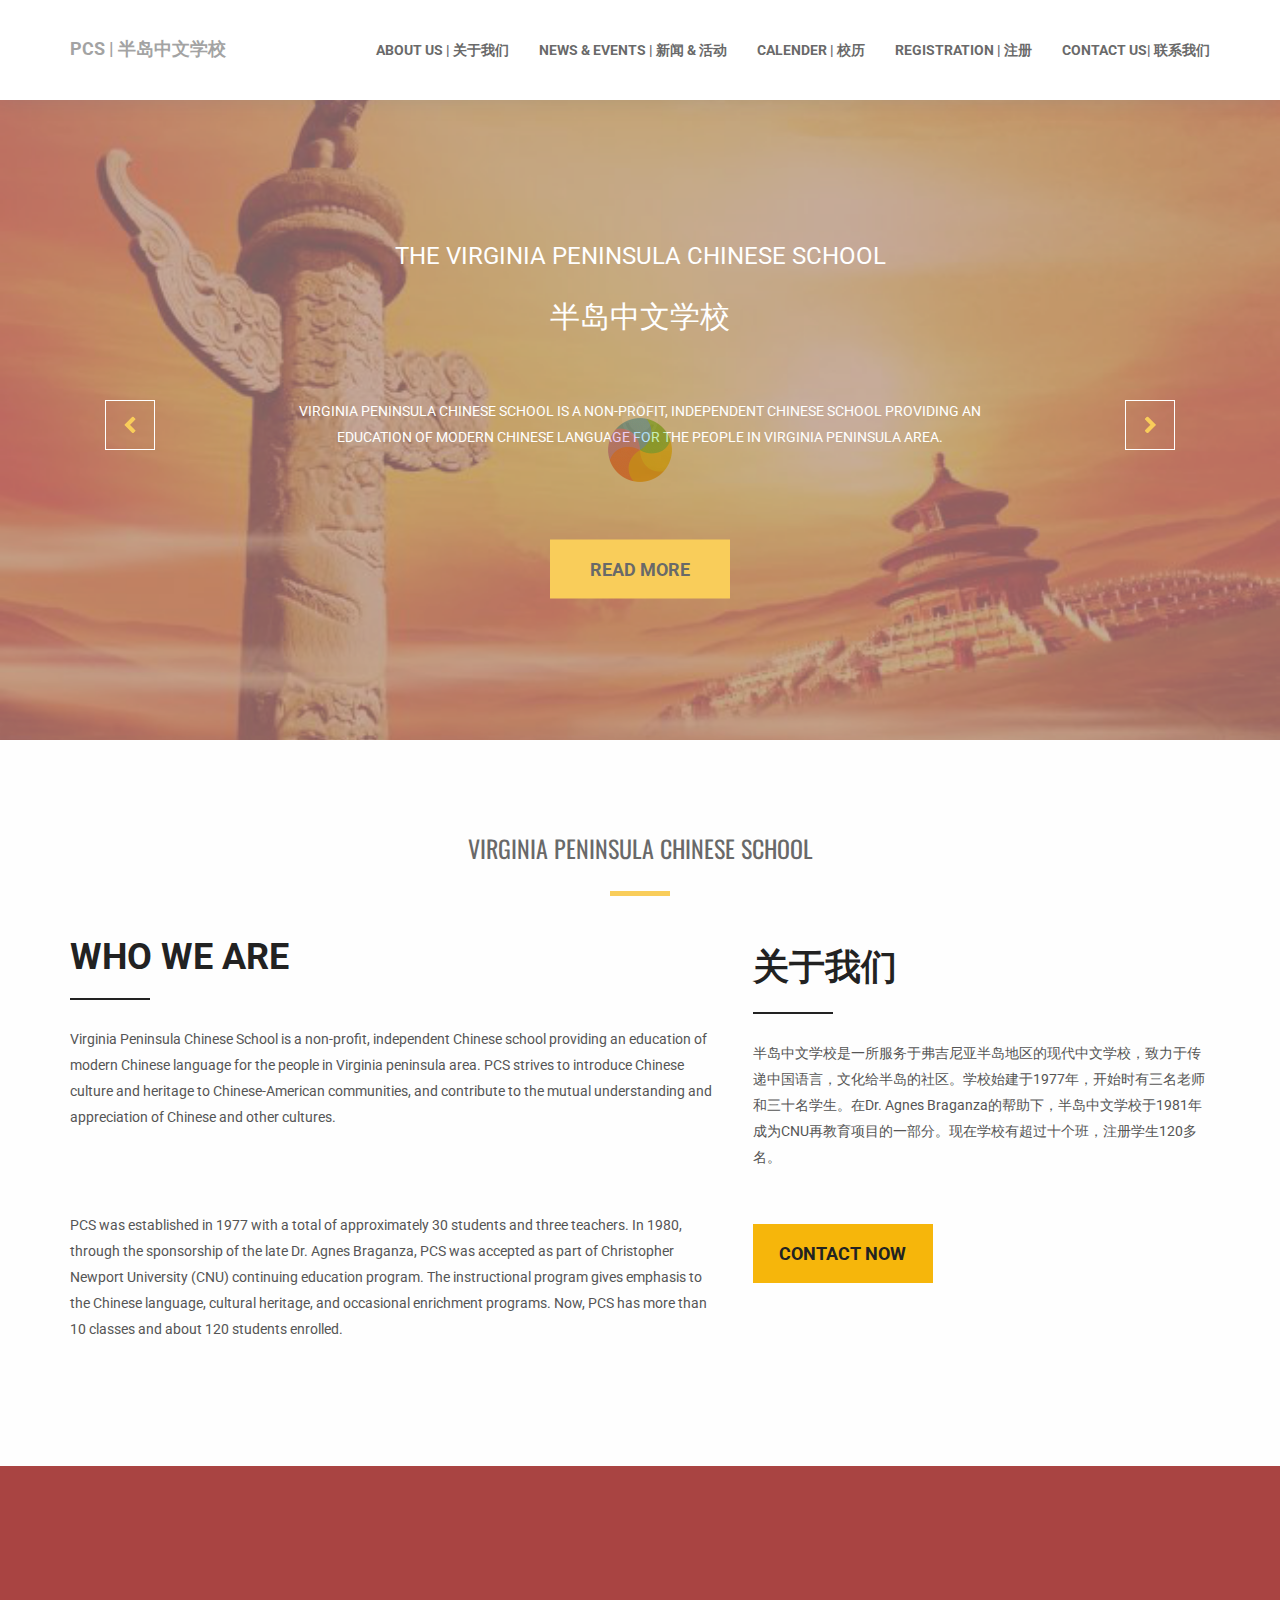
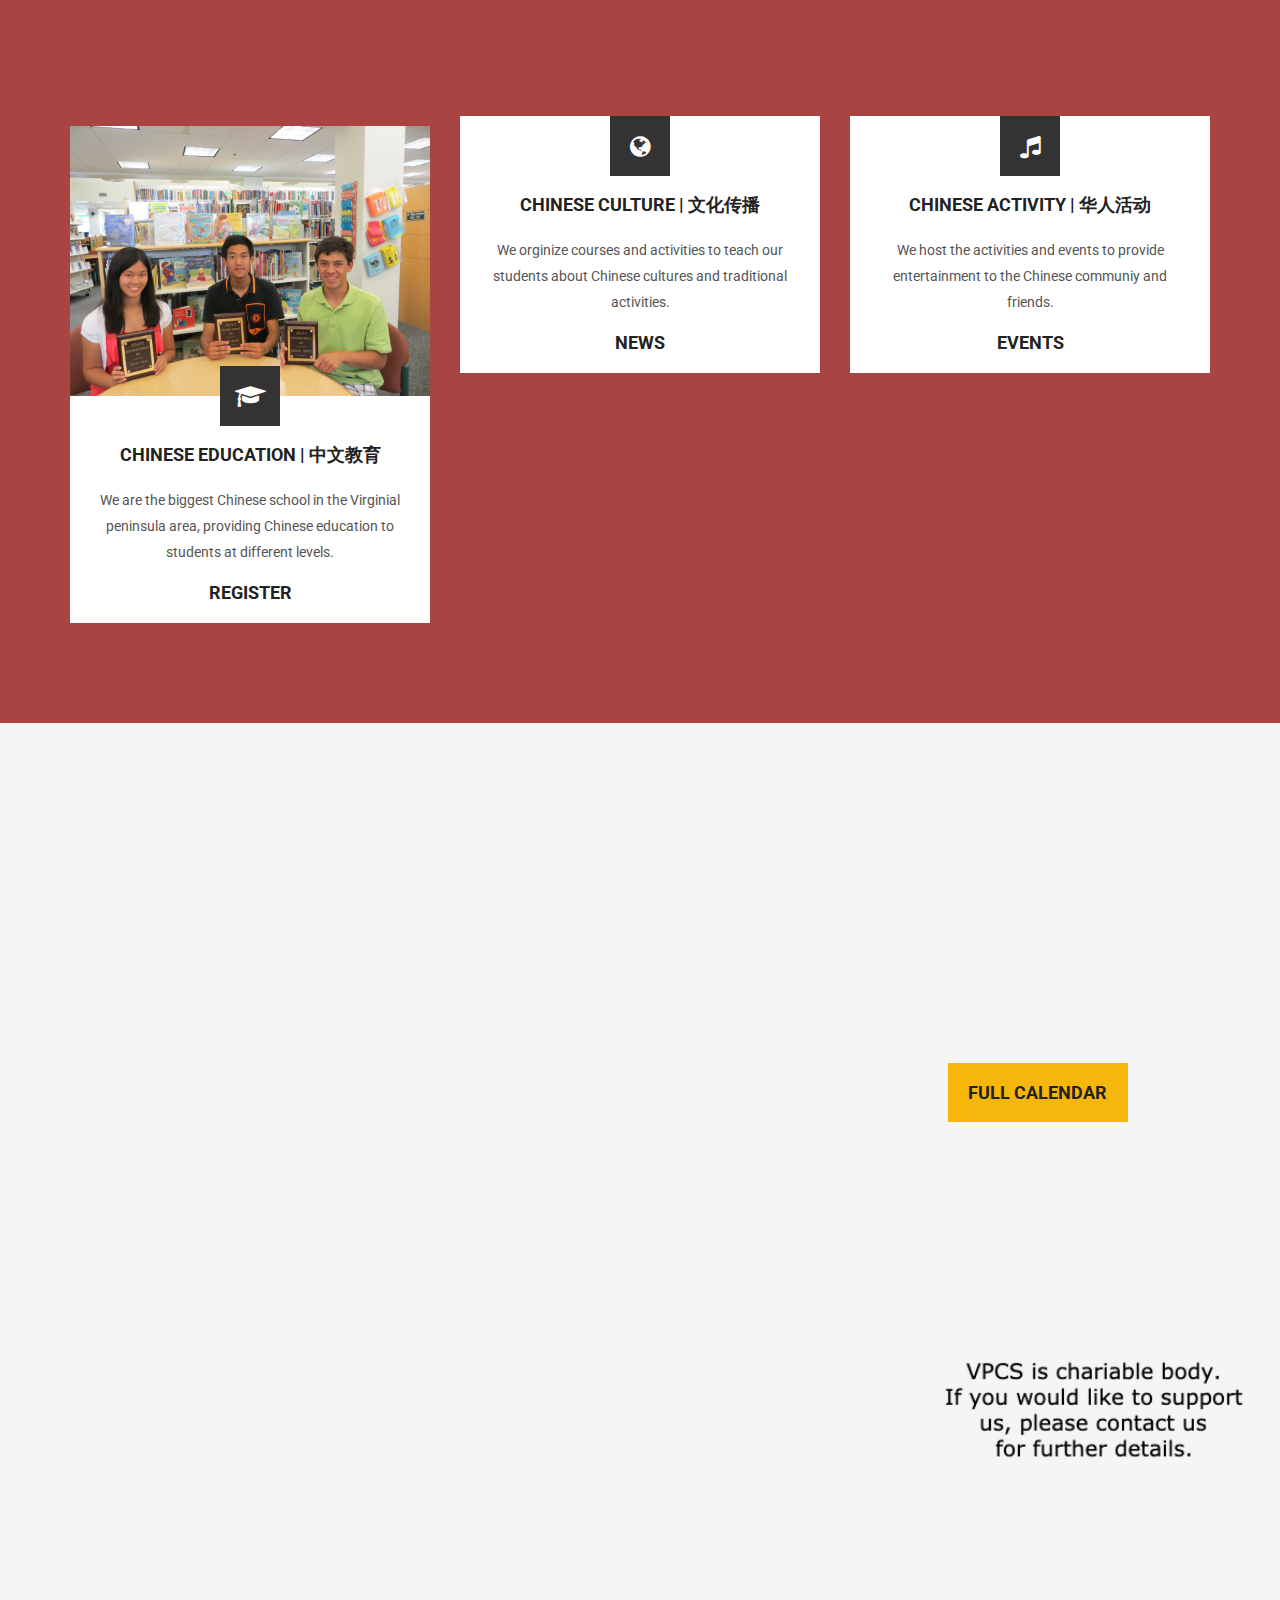
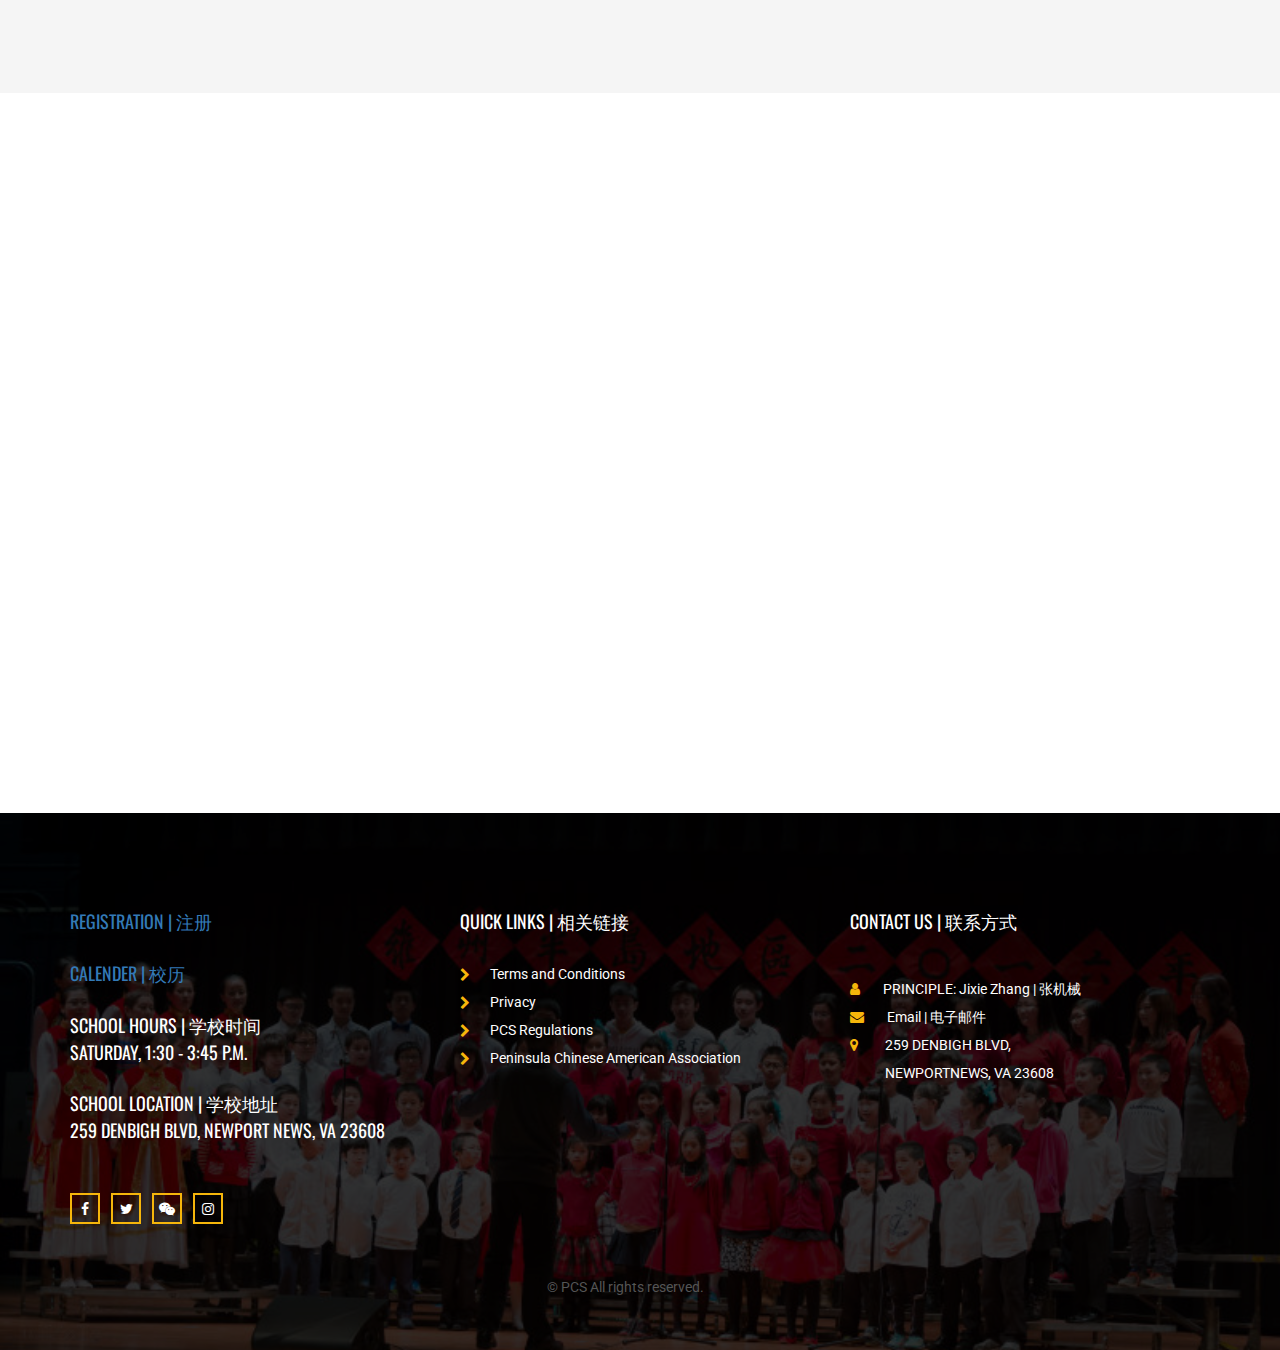
==== index.html @ 70173d82 "Merge pull request #15 from shihikoo/master" ====
<!DOCTYPE html>
<html lang="en">

<head>
        <!-- Global site tag (gtag.js) - Google Analytics -->
<script async src="https://www.googletagmanager.com/gtag/js?id=UA-146376452-1"></script>

    <meta charset="utf-8">
    <meta http-equiv="X-UA-Compatible" content="IE=edge">
    <meta name="viewport" content="width=device-width, initial-scale=1">

    <title>PCS | 半岛中文学校 </title>

    <!-- Favicon -->
    <link rel="icon" href="favicon.ico" type="image/x-icon" />
    <!-- Bootstrap CSS -->
    <link href="css/bootstrap.min.css" rel="stylesheet">
    <!-- Animate CSS -->
    <link href="vendors/animate/animate.css" rel="stylesheet">
    <!-- Icon CSS-->
    <link rel="stylesheet" href="vendors/font-awesome/css/font-awesome.min.css">
    <!-- Camera Slider -->
    <link rel="stylesheet" href="vendors/camera-slider/camera.css">
    <!-- Owlcarousel CSS-->
    <link rel="stylesheet" type="text/css" href="vendors/owl_carousel/owl.carousel.css" media="all">
    <!--Theme Styles CSS-->
    <link rel="stylesheet" type="text/css" href="css/style.css" media="all" />

    <!-- WARNING: Respond.js doesn't work if you view the page via file:// -->
    <!--[if lt IE 9]>
    <script src="js/html5shiv.min.js"></script>
    <script src="js/respond.min.js"></script>
    <![endif]-->
</head>

<body>
    <!-- Preloader -->
    <div class="preloader"></div>

    <!-- Slider area -->
    <section class="slider_area row m0">
        <nav class="navbar navbar-default header_aera " id="main_navbar">
            <div class="container">
                <!-- Brand and toggle get grouped for better mobile display -->
                <div class="col-md-2 p0">
                    <div class="navbar-header">
                        <button type="button" class="navbar-toggle collapsed" data-toggle="collapse"
                            data-target="#min_navbar">
                            <span class="sr-only">Toggle navigation</span>
                            <span class="icon-bar"></span>
                            <span class="icon-bar"></span>
                            <span class="icon-bar"></span>
                        </button>

                        <a class="navbar-brand" href="#" id="logo">
                            <h4><strong>PCS | 半岛中文学校 </strong></h3>
                        </a>
                    </div>
                </div>

                <!-- Collect the nav links, forms, and other content for toggling -->
                <div class="col-md-10 p0">
                    <div class="collapse navbar-collapse" id="min_navbar">
                        <ul class="nav navbar-nav navbar-right">
                            <li class=" submenu">
                                <a href="#aboutus">About Us | 关于我们</a>
                            </li>
                            <li class=" submenu">
                                <a href="#news">News & Events | 新闻 & 活动</a>
                            </li>
                            <li><a href="#news">Calender | 校历 </a></li>
                            <li><a href="http://www.pcaa-va.net/schools/index.php" target="_blank">Registration | 注册 </a></li>
                            <li><a href="#contactus">Contact Us| 联系我们</a></li>

                        </ul>
                    </div><!-- /.navbar-collapse -->
                </div>
            </div><!-- /.container -->
        </nav>
        <div class="slider_inner">
            <div data-thumb="images/header.png" data-src="images/header.png">
                <div class="camera_caption">
                    <div class="container">
                        <h5 class=" wow fadeInUp animated">The Virginia Peninsula Chinese School</h5>
                        <h3 class=" wow fadeInUp animated" data-wow-delay="0.5s">半岛中文学校
                        </h3>
                        <p class=" wow fadeInUp animated" data-wow-delay="0.8s">
                            Virginia Peninsula Chinese School is a non-profit, independent Chinese school providing an
                            education of modern Chinese language for the people in Virginia peninsula area.
                        </p>
                        <a class=" wow fadeInUp animated " data-wow-delay="1s" href="#news">Read More</a>
                    </div>
                </div>
            </div>
            <div data-thumb="images/header.png" data-src="images/WechatIMG256.png">
                <div class="camera_caption">
                    <div class="container">
                        <h5 class=" wow fadeInUp animated">Donations</h5>
                        <h3 class=" wow fadeInUp animated" data-wow-delay="0.5s">捐款助灾
                        </h3>
                        <p class=" wow fadeInUp animated" data-wow-delay="0.8s">
                        Chinese residences in paninsula showed tromendaouse compassion toward our community. 
                        By the end of May, over 120 Chinese residences in paninsula have answered the call of PCAA
                        , and donated over $16,000 to help relief the pandemic impact on the local community. 
                        $5,000 went to the Virginia Penisula Food Bank. 
                        Over $8,000 were used to purchase medical equipment, N95 masks, and PEE, etc. 
</p>
                        <a class=" wow fadeInUp animated " data-wow-delay="1s" href="#news">Read More</a>
                    </div>
                </div>
            </div>
            <div data-thumb="images/header.png" data-src="images/WechatIMG382.png">
                <div class="camera_caption">
                    <div class="container">
                        <h5 class=" wow fadeInUp animated">Volunteering</h5>
                        <h3 class=" wow fadeInUp animated" data-wow-delay="0.5s">义工活动
                        </h3>
                        <p class=" wow fadeInUp animated danger" data-wow-delay="0.8s" >
                            In January, Virginia Penisula Chinese School organized students to volunteer at Peninsula Virginia Food Bank
                            , devliverd food to the needed, and taught our students to contribute to the local community. 
                        </p>
                        <a class=" wow fadeInUp animated " data-wow-delay="1s" href="#news">Read More</a>
                    </div>
                </div>
            </div>
           
            
            <div data-thumb="images/image004_s.png" data-src="images/image004_s.png">
                <div class="camera_caption">
                    <div class="container">
                        <h5 class=" wow fadeInUp animated">Excllent Education Program and Culture Education</h5>
                        <h3 class=" wow fadeInUp animated" data-wow-delay="0.5s">致力于中文教学和文化传播</h3>
                        <p class=" wow fadeInUp animated" data-wow-delay="0.8s">
                            PCS provides Chinese class for students at different level and provide high school graduate
                            award for outstanding students.
                        </p>
                        <a class=" wow fadeInUp animated" data-wow-delay="1s" href="#aboutus">Read More</a>
                    </div>
                </div>
            </div>
            <div data-thumb="images/new_2016_01.png" data-src="images/new_2016_01.png">
                <div class="camera_caption">
                    <div class="container">
                        <h5 class=" wow fadeInUp animated">Chinese Community Engaement</h5>
                        <h3 class=" wow fadeInUp animated" data-wow-delay="0.5s">组织在美华人文化活动</h3>
                        <p class=" wow fadeInUp animated" data-wow-delay="0.8s">
                            PCS supports and orgnize various commnuties events to bring pencular Chinese closer. We
                            orgnized Chines New Year celebration each year.
                        </p>
                        <a class=" wow fadeInUp animated" data-wow-delay="1s" href="#aboutus">Read More</a>
                    </div>
                </div>
            </div>
        </div>
    </section>
    <!-- End Slider area -->

    <!-- About Us Area -->
    <section class="about_us_area row " id="aboutus">
        <div class="container ">
            <div class="tittle wow fadeInUp">
                <h2>VIRGINIA PENINSULA CHINESE SCHOOL</h2>
            </div>
            <div class="row about_row fadeInUp">
                <div class="who_we_area col-md-7 col-sm-6">
                    <div class="subtittle">
                        <h2>WHO WE ARE</h2>
                    </div>
                    <p>Virginia Peninsula Chinese School is a non-profit, independent Chinese school providing an
                        education of modern Chinese language for the people in Virginia peninsula area. PCS strives to
                        introduce Chinese culture and heritage to Chinese-American communities, and contribute to the
                        mutual understanding and appreciation of Chinese and other cultures.</p>
                    <p>PCS was established in 1977 with a total of approximately 30 students and three teachers. In
                        1980, through the sponsorship of the late Dr. Agnes Braganza, PCS was accepted as part of
                        Christopher Newport University (CNU) continuing education program. The instructional program
                        gives emphasis to the Chinese language, cultural heritage, and occasional enrichment programs.
                        Now, PCS has more than 10 classes and about 120 students enrolled.</p>
                </div>
                <div class="col-md-5 col-sm-6 about_client">
                    <div class="subtittle">
                        <h2>关于我们</h2>
                    </div>
                    <p>半岛中文学校是一所服务于弗吉尼亚半岛地区的现代中文学校，致力于传递中国语言，文化给半岛的社区。学校始建于1977年，开始时有三名老师和三十名学生。在Dr. Agnes
                        Braganza的帮助下，半岛中文学校于1981年成为CNU再教育项目的一部分。现在学校有超过十个班，注册学生120多名。</p>
                    <a href="#contactus" class="button_all">Contact Now</a>

                </div>
            </div>
        </div>
    </section>
    <!-- End About Us Area -->

 <!-- What ew offer Area -->
 <section class="what_we_area row">
        <div class="container">
            <div class="tittle wow fadeInUp">
                <h2>PCS Functions | 学校工作</h2>
                <h4>中文教育</h4>
            </div>
            <div class="row construction_iner">
                <div class="col-md-4 col-sm-6 construction">
                   <div class="cns-img">
                        <img src="images/image004_s.jpg" alt="">
                   </div>
                   <div class="cns-content">
                        <i class="fa fa-graduation-cap" aria-hidden="true"></i>
                        <a href="">Chinese Education | 中文教育</a>
<p>
    We are the biggest Chinese school in the Virginial peninsula area, providing Chinese education to students at different levels.
      <a href="http://www.pcaa-va.net/schools/index.php" target="_blank">register</a> </p>                 </div>
                </div>
                <div class="col-md-4 col-sm-6 construction">
                   <div class="cns-img">
                        <img src="images/newyear2017.jpg" alt="">
                   </div>
                   <div class="cns-content">
                        <i class="fa fa-globe" aria-hidden="true"></i>
                        <a href="#">Chinese Culture | 文化传播 </a>
                    <p> We orginize courses and activities to teach our students about Chinese cultures and traditional activities. 
                            <a href="#news" target="_blank">News</a> 
                    </p>
                    </div>
                </div>
                <div class="col-md-4 col-sm-6 construction">
                   <div class="cns-img">
                        <img src="images/meishijie.jpg" alt="">
                   </div>
                   <div class="cns-content">
                        <i class="fa fa-music" aria-hidden="true"></i>
                        <a href="#">Chinese Activity | 华人活动</a>
<p>
   We host the activities and events to provide entertainment to the Chinese communiy and friends.   
    <a href="#news" target="_blank">Events</a> 
</p></div>
                </div>
            </div>
        </div>
    </section>
    <!-- End What ew offer Area -->

    <!-- News and EventsArea -->
    <section class="professional_builder row" id="news">
        <div class="container">
            <div class="tittle wow fadeInUp">
                <h2>News and Events | 新闻活动</h2>
                <h4></h4>
            </div>

            <div class="container">
                <div class="row">
                    <div class="col-12 col-md-9 col-sm-6" id="newslist"></div>

                    <div class="col-12 col-md-3 col-sm-6">
                        <!-- side area -->
                        <div class="sidebar-widget-area row ">
                            <div class="title wow fadeInUp">
                                <h3> Calender | 学校日历
                                </h3>
                            </div>

                            <div class="widget-content">
                                <div class="d-flex align-items-center widget-post" id="calendarlist">

                                </div>
                                <div class="post-content">
                                    <p><a href="https://drive.google.com/open?id=0B30wfjnG6aEQUVRzMXA4RnIteEJCY2xNazF5Q1BIeGVtTnhJ" class=" button_all" target="_blank"> Full calendar</a></p>
                                </div>
                            </div>
                        </div>

                        <div class="sidebar-widget-area row">
                            <div class="title wow fadeInUp">
                                <h3> Sponsors | 赞助
                                </h3>
                            </div>
                            <div class="widget-content">

                                <div id="my-pics" class="carousel slide row" data-ride="carousel">
                                    <!-- Content -->
                                    <div class="carousel-inner" role="listbox" id="ads">
                                        <div id="id"></div>
                                        <!-- Slide 1 -->
                                        <div class="item active ">
                                            <img src="images/placeholder1.png" alt="Sunset over beach"
                                                style="width: 100%">
                                        </div>

                                        <!-- Slide 2 -->
                                        <div class="item">
                                            <img src="images/placeholder2.png" alt="Rob Roy Glacier"
                                                style="width: 100%">
                                        </div>
                                    </div>

                                </div>
                            </div>
                        </div>
                    </div>
    </section>
    <!-- End What ew offer Area -->

    <!--Section: map-->
    <section class="section row ">
        <!--Section heading-->
        <div class="card">
            <div class="card-body">
                <!--Google map-->
                <div id="map-container-google-12 contact_map" class="z-depth-1-half map-container-7"
                    style="height: 200px">
                    <iframe
                        src="https://www.google.com/maps/embed?pb=!1m18!1m12!1m3!1d3181.1178965398735!2d-76.55119248483348!3d37.12611005698574!2m3!1f0!2f0!3f0!3m2!1i1024!2i768!4f13.1!3m3!1m2!1s0x89b07eaa842e5ab5%3A0x7c678791d2ed6c2b!2s259+Denbigh+Blvd%2C+Newport+News%2C+VA+23608!5e0!3m2!1sen!2sus!4v1555201200235!5m2!1sen!2sus"
                        width="600" height="450" frameborder="0" style="border:0" allowfullscreen></iframe> </div>
            </div>
        </div>
    </section>
    <!-- src = "https://www.google.com/maps/embed/v1/MODE?key=AIzaSyARdpNE9Xj-5ZDG9pJ5bcPshZpbZOSAkxc&parameters"> -->
    <!--Section: map-->

    <!-- Footer Area -->
    <footer class="footer_area" id="contactus">
        <div class="container">
            <div class="footer_row row">
                <div class="col-md-4 col-sm-6 footer_about">
                        <h2><a href="http://www.pcaa-va.net/schools/index.php" class="text-yellow" target="_blank">Registration | 注册 </a></h2>
                        <h2><a href="#news" class="text-yellow">Calender | 校历 </a></h2>

                    <h2>School Hours | 学校时间 <br>
                        SATURDAY, 1:30 - 3:45 P.M.
                    </h2>
                    <h2>School Location | 学校地址 <br>
                        259 DENBIGH BLVD, NEWPORT NEWS, VA 23608 </h2>
                    <ul class="socail_icon">
                        <li><a href="#"><i class="fa fa-facebook" aria-hidden="true"></i></a></li>
                        <li><a href="#"><i class="fa fa-twitter" aria-hidden="true"></i></a></li>
                        <li><a href="#"><i class="fa fa-wechat" aria-hidden="true"></i></a></li>
                        <li><a href="#"><i class="fa fa-instagram" aria-hidden="true"></i></a></li>
                    </ul>
                </div>
                <div class="col-md-4 col-sm-6 footer_about">
                    <h2>Quick Links | 相关链接</h2>
                    <ul class="quick_link">
                        <li><a href="#"><i class="fa fa-chevron-right"></i>Terms and Conditions</a></li>
                        <li><a href="#"><i class="fa fa-chevron-right"></i>Privacy</a></li>
                        <li><a href="#"><i class="fa fa-chevron-right"></i>PCS Regulations</a></li>
                        <li><a href="#"><i class="fa fa-chevron-right"></i>Peninsula Chinese American Association</a>
                        </li>
                    </ul>
                </div>
                <div class="col-md-3 col-sm-6 footer_about">
                    <h2>Contact Us | 联系方式</h2>
                    <address>
                        <ul class="my_address">
                            <li>
                                <a href="mailto:VIRGINIAPENINSULACHINESESCHOOL@GMAIL.COM">
                                    <i class="fa fa-user" aria-hidden="true"></i>
                                    PRINCIPLE: Jixie Zhang | 张机械
                                </a></li>
                            <li><a href="mailto:VIRGINIAPENINSULACHINESESCHOOL@GMAIL.COM"><i class="fa fa-envelope"
                                        aria-hidden="true"></i>
                                    Email | 电子邮件</a></li>
                            <li><a
                                    href="https://www.google.com/maps?ll=37.126106,-76.549004&z=17&t=m&hl=en&gl=US&mapclient=embed&q=259+Denbigh+Blvd+Newport+News,+VA+23608">
                                    <i class="fa fa-map-marker" aria-hidden="true"></i><span>
                                        259 DENBIGH BLVD,
                                        NEWPORTNEWS,
                                        VA 23608</span>
                                </a></li>
                        </ul>
                    </address>
                </div>
                <div class="row col-md-12">
                    <p class="text-center">
                        &copy; PCS All rights reserved.
                    </p>
                </div>
            </div>
        </div>
    </footer>
    <!-- End Footer Area -->

    <!-- jQuery JS -->
    <script src="js/jquery-1.12.0.min.js"></script>
    <!-- Bootstrap JS -->
    <script src="js/bootstrap.min.js"></script>
    <!-- Animate JS -->
    <script src="vendors/animate/wow.min.js"></script>
    <!-- Camera Slider -->
    <script src="vendors/camera-slider/jquery.easing.1.3.js"></script>
    <script src="vendors/camera-slider/camera.min.js"></script>
    <!-- Isotope JS -->
    <script src="vendors/isotope/imagesloaded.pkgd.min.js"></script>
    <script src="vendors/isotope/isotope.pkgd.min.js"></script>
    <!-- Progress JS -->
    <script src="vendors/Counter-Up/jquery.counterup.min.js"></script>
    <script src="vendors/Counter-Up/waypoints.min.js"></script>
    <!-- Owlcarousel JS -->
    <script src="vendors/owl_carousel/owl.carousel.min.js"></script>
    <!-- Stellar JS -->
    <script src="vendors/stellar/jquery.stellar.js"></script>
    <!-- Theme JS -->
    <script src="js/theme.js"></script>
    <!-- Google Sheet data retrival JS -->
    <script src="js/newsRetrival.js"></script>


</body>
</html>
---- vendors/camera-slider/camera.css ----
/**************************
*
*	GENERAL
*
**************************/
.camera_wrap a, .camera_wrap img, 
.camera_wrap ol, .camera_wrap ul, .camera_wrap li,
.camera_wrap table, .camera_wrap tbody, .camera_wrap tfoot, .camera_wrap thead, .camera_wrap tr, .camera_wrap th, .camera_wrap td
.camera_thumbs_wrap a, .camera_thumbs_wrap img, 
.camera_thumbs_wrap ol, .camera_thumbs_wrap ul, .camera_thumbs_wrap li,
.camera_thumbs_wrap table, .camera_thumbs_wrap tbody, .camera_thumbs_wrap tfoot, .camera_thumbs_wrap thead, .camera_thumbs_wrap tr, .camera_thumbs_wrap th, .camera_thumbs_wrap td {
	background: none;
	border: 0;
	font: inherit;
	font-size: 100%;
	margin: 0;
	padding: 0;
	vertical-align: baseline;
	list-style: none
}
.camera_wrap {
	direction: ltr;
	display: none;
	float: left;
	position: relative;
	z-index: 0;
}
.camera_wrap img {
	max-width: none!important;
}
.camera_fakehover {
	height: 100%;
	min-height: 60px;
	position: relative;
	width: 100%;
	z-index: 1;
}
.camera_wrap {
	width: 100%;
}
.camera_src {
	display: none;
}
.cameraCont, .cameraContents {
	height: 100%;
	position: relative;
	width: 100%;
	z-index: 1;
}
.cameraSlide {
	bottom: 0;
	left: 0;
	position: absolute;
	right: 0;
	top: 0;
	width: 100%;
}
.cameraContent {
	bottom: 0;
	display: none;
	left: 0;
	position: absolute;
	right: 0;
	top: 0;
	width: 100%;
}
.camera_target {
	bottom: 0;
	height: 100%;
	left: 0;
	overflow: hidden;
	position: absolute;
	right: 0;
	text-align: left;
	top: 0;
	width: 100%;
	z-index: 0;
}
.camera_overlayer {
	bottom: 0;
	height: 100%;
	left: 0;
	overflow: hidden;
	position: absolute;
	right: 0;
	top: 0;
	width: 100%;
	z-index: 0;
}
.camera_target_content {
	bottom: 0;
	left: 0;
	overflow: hidden;
	position: absolute;
	right: 0;
	top: 0;
	z-index: 2;
}
.camera_target_content .camera_link {
    background: url(images/blank.gif);
	display: block;
	height: 100%;
	text-decoration: none;
}
.camera_loader {
    background: #fff url(images/camera-loader.gif) no-repeat center;
	background: rgba(255, 255, 255, 0.9) u/images/camera-loader.gif) no-repeat center;
	border: 1px solid #ffffff;
	-webkit-border-radius: 18px;
	-moz-border-radius: 18px;
	border-radius: 18px;
	height: 36px;
	left: 50%;
	overflow: hidden;
	position: absolute;
	margin: -18px 0 0 -18px;
	top: 50%;
	width: 36px;
	z-index: 3;
}
.camera_bar {
	bottom: 0;
	left: 0;
	overflow: hidden;
	position: absolute;
	right: 0;
	top: 0;
	z-index: 3;
}
.camera_thumbs_wrap.camera_left .camera_bar, .camera_thumbs_wrap.camera_right .camera_bar {
	height: 100%;
	position: absolute;
	width: auto;
}
.camera_thumbs_wrap.camera_bottom .camera_bar, .camera_thumbs_wrap.camera_top .camera_bar {
	height: auto;
	position: absolute;
	width: 100%;
}
.camera_nav_cont {
	height: 65px;
	overflow: hidden;
	position: absolute;
	right: 9px;
	top: 15px;
	width: 120px;
	z-index: 4;
}
.camera_caption {
	bottom: 0;
	display: block;
	position: absolute;
	width: 100%;
}
.camera_caption > div {
	padding: 10px 20px;
}
.camerarelative {
	overflow: hidden;
	position: relative;
}
.imgFake {
	cursor: pointer;
}
.camera_prevThumbs {
	bottom: 4px;
	cursor: pointer;
	left: 0;
	position: absolute;
	top: 4px;
	visibility: hidden;
	width: 30px;
	z-index: 10;
}
.camera_prevThumbs div {
	background: url(images/camera_skins.png) no-repeat -160px 0;
	display: block;
	height: 40px;
	margin-top: -20px;
	position: absolute;
	top: 50%;
	width: 30px;
}
.camera_nextThumbs {
	bottom: 4px;
	cursor: pointer;
	position: absolute;
	right: 0;
	top: 4px;
	visibility: hidden;
	width: 30px;
	z-index: 10;
}
.camera_nextThumbs div {
	background: url(images/camera_skins.png) no-repeat -190px 0;
	display: block;
	height: 40px;
	margin-top: -20px;
	position: absolute;
	top: 50%;
	width: 30px;
}
.camera_command_wrap .hideNav {
	display: none;
}
.camera_command_wrap {
	left: 0;
	position: relative;
	right:0;
	z-index: 4;
}
.camera_wrap .camera_pag .camera_pag_ul {
	list-style: none;
	margin: 0;
	padding: 0;
	text-align: right;
}
.camera_wrap .camera_pag .camera_pag_ul li {
	-webkit-border-radius: 8px;
	-moz-border-radius: 8px;
	border-radius: 8px;
	cursor: pointer;
	display: inline-block;
	height: 16px;
	margin: 20px 5px;
	position: relative;
	text-align: left;
	text-indent: 9999px;
	width: 16px;
}
.camera_commands_emboss .camera_pag .camera_pag_ul li {
	-moz-box-shadow:
		0px 1px 0px rgba(255,255,255,1),
		inset 0px 1px 1px rgba(0,0,0,0.2);
	-webkit-box-shadow:
		0px 1px 0px rgba(255,255,255,1),
		inset 0px 1px 1px rgba(0,0,0,0.2);
	box-shadow:
		0px 1px 0px rgba(255,255,255,1),
		inset 0px 1px 1px rgba(0,0,0,0.2);
}
.camera_wrap .camera_pag .camera_pag_ul li > span {
	-webkit-border-radius: 5px;
	-moz-border-radius: 5px;
	border-radius: 5px;
	height: 8px;
	left: 4px;
	overflow: hidden;
	position: absolute;
	top: 4px;
	width: 8px;
}
.camera_commands_emboss .camera_pag .camera_pag_ul li:hover > span {
	-moz-box-shadow:
		0px 1px 0px rgba(255,255,255,1),
		inset 0px 1px 1px rgba(0,0,0,0.2);
	-webkit-box-shadow:
		0px 1px 0px rgba(255,255,255,1),
		inset 0px 1px 1px rgba(0,0,0,0.2);
	box-shadow:
		0px 1px 0px rgba(255,255,255,1),
		inset 0px 1px 1px rgba(0,0,0,0.2);
}
.camera_wrap .camera_pag .camera_pag_ul li.cameracurrent > span {
	-moz-box-shadow: 0;
	-webkit-box-shadow: 0;
	box-shadow: 0;
}
.camera_pag_ul li img {
	display: none;
	position: absolute;
}
.camera_pag_ul .thumb_arrow {
    border-left: 4px solid transparent;
    border-right: 4px solid transparent;
    border-top: 4px solid;
	top: 0;
	left: 50%;
	margin-left: -4px;
	position: absolute;
}
.camera_prev, .camera_next, .camera_commands {
	cursor: pointer;
	height: 40px;
	margin-top: -20px;
	position: absolute;
	top: 50%;
	width: 40px;
	z-index: 2;
}
.camera_prev {
	left: 0;
}
.camera_prev > span {
	background: url(images/camera_skins.png) no-repeat 0 0;
	display: block;
	height: 40px;
	width: 40px;
}
.camera_next {
	right: 0;
}
.camera_next > span {
	background: url(images/camera_skins.png) no-repeat -40px 0;
	display: block;
	height: 40px;
	width: 40px;
}
.camera_commands {
	right: 41px;
}
.camera_commands > .camera_play {
	background: url(images/camera_skins.png) no-repeat -80px 0;
	height: 40px;
	width: 40px;
}
.camera_commands > .camera_stop {
	background: url(images/camera_skins.png) no-repeat -120px 0;
	display: block;
	height: 40px;
	width: 40px;
}
.camera_wrap .camera_pag .camera_pag_ul li {
	-webkit-border-radius: 8px;
	-moz-border-radius: 8px;
	border-radius: 8px;
	cursor: pointer;
	display: inline-block;
	height: 16px;
	margin: 20px 5px;
	position: relative;
	text-indent: 9999px;
	width: 16px;
}
.camera_thumbs_cont {
	-webkit-border-bottom-right-radius: 4px;
	-webkit-border-bottom-left-radius: 4px;
	-moz-border-radius-bottomright: 4px;
	-moz-border-radius-bottomleft: 4px;
	border-bottom-right-radius: 4px;
	border-bottom-left-radius: 4px;
	overflow: hidden;
	position: relative;
	width: 100%;
}
.camera_commands_emboss .camera_thumbs_cont {
	-moz-box-shadow:
		0px 1px 0px rgba(255,255,255,1),
		inset 0px 1px 1px rgba(0,0,0,0.2);
	-webkit-box-shadow:
		0px 1px 0px rgba(255,255,255,1),
		inset 0px 1px 1px rgba(0,0,0,0.2);
	box-shadow:
		0px 1px 0px rgba(255,255,255,1),
		inset 0px 1px 1px rgba(0,0,0,0.2);
}
.camera_thumbs_cont > div {
	float: left;
	width: 100%;
}
.camera_thumbs_cont ul {
	overflow: hidden;
	padding: 3px 4px 8px;
	position: relative;
	text-align: center;
}
.camera_thumbs_cont ul li {
	display: inline;
	padding: 0 4px;
}
.camera_thumbs_cont ul li > img {
	border: 1px solid;
	cursor: pointer;
	margin-top: 5px;
	vertical-align:bottom;
}
.camera_clear {
	display: block;
	clear: both;
}
.showIt {
	display: none;
}
.camera_clear {
	clear: both;
	display: block;
	height: 1px;
	margin: -1px 0 25px;
	position: relative;
}
/**************************
*
*	COLORS & SKINS
*
**************************/
.pattern_1 .camera_overlayer {
	background: url(images/patterns/overlay1.png) repeat;
}
.pattern_2 .camera_overlayer {
	background: url(images/patterns/overlay2.png) repeat;
}
.pattern_3 .camera_overlayer {
	background: url(images/patterns/overlay3.png) repeat;
}
.pattern_4 .camera_overlayer {
	background: url(images/patterns/overlay4.png) repeat;
}
.pattern_5 .camera_overlayer {
	background: url(images/patterns/overlay5.png) repeat;
}
.pattern_6 .camera_overlayer {
	background: url(images/patterns/overlay6.png) repeat;
}
.pattern_7 .camera_overlayer {
	background: url(images/patterns/overlay7.png) repeat;
}
.pattern_8 .camera_overlayer {
	background: url(images/patterns/overlay8.png) repeat;
}
.pattern_9 .camera_overlayer {
	background: url(images/patterns/overlay9.png) repeat;
}
.pattern_10 .camera_overlayer {
	background: url(images/patterns/overlay10.png) repeat;
}
.camera_caption {
	color: #fff;
}
.camera_caption > div {
	background: #000;
	background: rgba(0, 0, 0, 0.8);
}
.camera_wrap .camera_pag .camera_pag_ul li {
	background: #b7b7b7;
}
.camera_wrap .camera_pag .camera_pag_ul li:hover > span {
	background: #b7b7b7;
}
.camera_wrap .camera_pag .camera_pag_ul li.cameracurrent > span {
	background: #434648;
}
.camera_pag_ul li img {
	border: 4px solid #e6e6e6;
	-moz-box-shadow: 0px 3px 6px rgba(0,0,0,.5);
	-webkit-box-shadow: 0px 3px 6px rgba(0,0,0,.5);
	box-shadow: 0px 3px 6px rgba(0,0,0,.5);
}
.camera_pag_ul .thumb_arrow {
    border-top-color: #e6e6e6;
}
.camera_prevThumbs, .camera_nextThumbs, .camera_prev, .camera_next, .camera_commands, .camera_thumbs_cont {
	background: #d8d8d8;
	background: rgba(216, 216, 216, 0.85);
}
.camera_wrap .camera_pag .camera_pag_ul li {
	background: #b7b7b7;
}
.camera_thumbs_cont ul li > img {
	border-color: 1px solid #000;
}
/*AMBER SKIN*/
.camera_amber_skin .camera_prevThumbs div {
	background-position: -160px -160px;
}
.camera_amber_skin .camera_nextThumbs div {
	background-position: -190px -160px;
}
.camera_amber_skin .camera_prev > span {
	background-position: 0 -160px;
}
.camera_amber_skin .camera_next > span {
	background-position: -40px -160px;
}
.camera_amber_skin .camera_commands > .camera_play {
	background-position: -80px -160px;
}
.camera_amber_skin .camera_commands > .camera_stop {
	background-position: -120px -160px;
}
/*ASH SKIN*/
.camera_ash_skin .camera_prevThumbs div {
	background-position: -160px -200px;
}
.camera_ash_skin .camera_nextThumbs div {
	background-position: -190px -200px;
}
.camera_ash_skin .camera_prev > span {
	background-position: 0 -200px;
}
.camera_ash_skin .camera_next > span {
	background-position: -40px -200px;
}
.camera_ash_skin .camera_commands > .camera_play {
	background-position: -80px -200px;
}
.camera_ash_skin .camera_commands > .camera_stop {
	background-position: -120px -200px;
}
/*AZURE SKIN*/
.camera_azure_skin .camera_prevThumbs div {
	background-position: -160px -240px;
}
.camera_azure_skin .camera_nextThumbs div {
	background-position: -190px -240px;
}
.camera_azure_skin .camera_prev > span {
	background-position: 0 -240px;
}
.camera_azure_skin .camera_next > span {
	background-position: -40px -240px;
}
.camera_azure_skin .camera_commands > .camera_play {
	background-position: -80px -240px;
}
.camera_azure_skin .camera_commands > .camera_stop {
	background-position: -120px -240px;
}
/*BEIGE SKIN*/
.camera_beige_skin .camera_prevThumbs div {
	background-position: -160px -120px;
}
.camera_beige_skin .camera_nextThumbs div {
	background-position: -190px -120px;
}
.camera_beige_skin .camera_prev > span {
	background-position: 0 -120px;
}
.camera_beige_skin .camera_next > span {
	background-position: -40px -120px;
}
.camera_beige_skin .camera_commands > .camera_play {
	background-position: -80px -120px;
}
.camera_beige_skin .camera_commands > .camera_stop {
	background-position: -120px -120px;
}
/*BLACK SKIN*/
.camera_black_skin .camera_prevThumbs div {
	background-position: -160px -40px;
}
.camera_black_skin .camera_nextThumbs div {
	background-position: -190px -40px;
}
.camera_black_skin .camera_prev > span {
	background-position: 0 -40px;
}
.camera_black_skin .camera_next > span {
	background-position: -40px -40px;
}
.camera_black_skin .camera_commands > .camera_play {
	background-position: -80px -40px;
}
.camera_black_skin .camera_commands > .camera_stop {
	background-position: -120px -40px;
}
/*BLUE SKIN*/
.camera_blue_skin .camera_prevThumbs div {
	background-position: -160px -280px;
}
.camera_blue_skin .camera_nextThumbs div {
	background-position: -190px -280px;
}
.camera_blue_skin .camera_prev > span {
	background-position: 0 -280px;
}
.camera_blue_skin .camera_next > span {
	background-position: -40px -280px;
}
.camera_blue_skin .camera_commands > .camera_play {
	background-position: -80px -280px;
}
.camera_blue_skin .camera_commands > .camera_stop {
	background-position: -120px -280px;
}
/*BROWN SKIN*/
.camera_brown_skin .camera_prevThumbs div {
	background-position: -160px -320px;
}
.camera_brown_skin .camera_nextThumbs div {
	background-position: -190px -320px;
}
.camera_brown_skin .camera_prev > span {
	background-position: 0 -320px;
}
.camera_brown_skin .camera_next > span {
	background-position: -40px -320px;
}
.camera_brown_skin .camera_commands > .camera_play {
	background-position: -80px -320px;
}
.camera_brown_skin .camera_commands > .camera_stop {
	background-position: -120px -320px;
}
/*BURGUNDY SKIN*/
.camera_burgundy_skin .camera_prevThumbs div {
	background-position: -160px -360px;
}
.camera_burgundy_skin .camera_nextThumbs div {
	background-position: -190px -360px;
}
.camera_burgundy_skin .camera_prev > span {
	background-position: 0 -360px;
}
.camera_burgundy_skin .camera_next > span {
	background-position: -40px -360px;
}
.camera_burgundy_skin .camera_commands > .camera_play {
	background-position: -80px -360px;
}
.camera_burgundy_skin .camera_commands > .camera_stop {
	background-position: -120px -360px;
}
/*CHARCOAL SKIN*/
.camera_charcoal_skin .camera_prevThumbs div {
	background-position: -160px -400px;
}
.camera_charcoal_skin .camera_nextThumbs div {
	background-position: -190px -400px;
}
.camera_charcoal_skin .camera_prev > span {
	background-position: 0 -400px;
}
.camera_charcoal_skin .camera_next > span {
	background-position: -40px -400px;
}
.camera_charcoal_skin .camera_commands > .camera_play {
	background-position: -80px -400px;
}
.camera_charcoal_skin .camera_commands > .camera_stop {
	background-position: -120px -400px;
}
/*CHOCOLATE SKIN*/
.camera_chocolate_skin .camera_prevThumbs div {
	background-position: -160px -440px;
}
.camera_chocolate_skin .camera_nextThumbs div {
	background-position: -190px -440px;
}
.camera_chocolate_skin .camera_prev > span {
	background-position: 0 -440px;
}
.camera_chocolate_skin .camera_next > span {
	background-position: -40px -440px;
}
.camera_chocolate_skin .camera_commands > .camera_play {
	background-position: -80px -440px;
}
.camera_chocolate_skin .camera_commands > .camera_stop {
	background-position: -120px -440px	;
}
/*COFFEE SKIN*/
.camera_coffee_skin .camera_prevThumbs div {
	background-position: -160px -480px;
}
.camera_coffee_skin .camera_nextThumbs div {
	background-position: -190px -480px;
}
.camera_coffee_skin .camera_prev > span {
	background-position: 0 -480px;
}
.camera_coffee_skin .camera_next > span {
	background-position: -40px -480px;
}
.camera_coffee_skin .camera_commands > .camera_play {
	background-position: -80px -480px;
}
.camera_coffee_skin .camera_commands > .camera_stop {
	background-position: -120px -480px	;
}
/*CYAN SKIN*/
.camera_cyan_skin .camera_prevThumbs div {
	background-position: -160px -520px;
}
.camera_cyan_skin .camera_nextThumbs div {
	background-position: -190px -520px;
}
.camera_cyan_skin .camera_prev > span {
	background-position: 0 -520px;
}
.camera_cyan_skin .camera_next > span {
	background-position: -40px -520px;
}
.camera_cyan_skin .camera_commands > .camera_play {
	background-position: -80px -520px;
}
.camera_cyan_skin .camera_commands > .camera_stop {
	background-position: -120px -520px	;
}
/*FUCHSIA SKIN*/
.camera_fuchsia_skin .camera_prevThumbs div {
	background-position: -160px -560px;
}
.camera_fuchsia_skin .camera_nextThumbs div {
	background-position: -190px -560px;
}
.camera_fuchsia_skin .camera_prev > span {
	background-position: 0 -560px;
}
.camera_fuchsia_skin .camera_next > span {
	background-position: -40px -560px;
}
.camera_fuchsia_skin .camera_commands > .camera_play {
	background-position: -80px -560px;
}
.camera_fuchsia_skin .camera_commands > .camera_stop {
	background-position: -120px -560px	;
}
/*GOLD SKIN*/
.camera_gold_skin .camera_prevThumbs div {
	background-position: -160px -600px;
}
.camera_gold_skin .camera_nextThumbs div {
	background-position: -190px -600px;
}
.camera_gold_skin .camera_prev > span {
	background-position: 0 -600px;
}
.camera_gold_skin .camera_next > span {
	background-position: -40px -600px;
}
.camera_gold_skin .camera_commands > .camera_play {
	background-position: -80px -600px;
}
.camera_gold_skin .camera_commands > .camera_stop {
	background-position: -120px -600px	;
}
/*GREEN SKIN*/
.camera_green_skin .camera_prevThumbs div {
	background-position: -160px -640px;
}
.camera_green_skin .camera_nextThumbs div {
	background-position: -190px -640px;
}
.camera_green_skin .camera_prev > span {
	background-position: 0 -640px;
}
.camera_green_skin .camera_next > span {
	background-position: -40px -640px;
}
.camera_green_skin .camera_commands > .camera_play {
	background-position: -80px -640px;
}
.camera_green_skin .camera_commands > .camera_stop {
	background-position: -120px -640px	;
}
/*GREY SKIN*/
.camera_grey_skin .camera_prevThumbs div {
	background-position: -160px -680px;
}
.camera_grey_skin .camera_nextThumbs div {
	background-position: -190px -680px;
}
.camera_grey_skin .camera_prev > span {
	background-position: 0 -680px;
}
.camera_grey_skin .camera_next > span {
	background-position: -40px -680px;
}
.camera_grey_skin .camera_commands > .camera_play {
	background-position: -80px -680px;
}
.camera_grey_skin .camera_commands > .camera_stop {
	background-position: -120px -680px	;
}
/*INDIGO SKIN*/
.camera_indigo_skin .camera_prevThumbs div {
	background-position: -160px -720px;
}
.camera_indigo_skin .camera_nextThumbs div {
	background-position: -190px -720px;
}
.camera_indigo_skin .camera_prev > span {
	background-position: 0 -720px;
}
.camera_indigo_skin .camera_next > span {
	background-position: -40px -720px;
}
.camera_indigo_skin .camera_commands > .camera_play {
	background-position: -80px -720px;
}
.camera_indigo_skin .camera_commands > .camera_stop {
	background-position: -120px -720px	;
}
/*KHAKI SKIN*/
.camera_khaki_skin .camera_prevThumbs div {
	background-position: -160px -760px;
}
.camera_khaki_skin .camera_nextThumbs div {
	background-position: -190px -760px;
}
.camera_khaki_skin .camera_prev > span {
	background-position: 0 -760px;
}
.camera_khaki_skin .camera_next > span {
	background-position: -40px -760px;
}
.camera_khaki_skin .camera_commands > .camera_play {
	background-position: -80px -760px;
}
.camera_khaki_skin .camera_commands > .camera_stop {
	background-position: -120px -760px	;
}
/*LIME SKIN*/
.camera_lime_skin .camera_prevThumbs div {
	background-position: -160px -800px;
}
.camera_lime_skin .camera_nextThumbs div {
	background-position: -190px -800px;
}
.camera_lime_skin .camera_prev > span {
	background-position: 0 -800px;
}
.camera_lime_skin .camera_next > span {
	background-position: -40px -800px;
}
.camera_lime_skin .camera_commands > .camera_play {
	background-position: -80px -800px;
}
.camera_lime_skin .camera_commands > .camera_stop {
	background-position: -120px -800px	;
}
/*MAGENTA SKIN*/
.camera_magenta_skin .camera_prevThumbs div {
	background-position: -160px -840px;
}
.camera_magenta_skin .camera_nextThumbs div {
	background-position: -190px -840px;
}
.camera_magenta_skin .camera_prev > span {
	background-position: 0 -840px;
}
.camera_magenta_skin .camera_next > span {
	background-position: -40px -840px;
}
.camera_magenta_skin .camera_commands > .camera_play {
	background-position: -80px -840px;
}
.camera_magenta_skin .camera_commands > .camera_stop {
	background-position: -120px -840px	;
}
/*MAROON SKIN*/
.camera_maroon_skin .camera_prevThumbs div {
	background-position: -160px -880px;
}
.camera_maroon_skin .camera_nextThumbs div {
	background-position: -190px -880px;
}
.camera_maroon_skin .camera_prev > span {
	background-position: 0 -880px;
}
.camera_maroon_skin .camera_next > span {
	background-position: -40px -880px;
}
.camera_maroon_skin .camera_commands > .camera_play {
	background-position: -80px -880px;
}
.camera_maroon_skin .camera_commands > .camera_stop {
	background-position: -120px -880px	;
}
/*ORANGE SKIN*/
.camera_orange_skin .camera_prevThumbs div {
	background-position: -160px -920px;
}
.camera_orange_skin .camera_nextThumbs div {
	background-position: -190px -920px;
}
.camera_orange_skin .camera_prev > span {
	background-position: 0 -920px;
}
.camera_orange_skin .camera_next > span {
	background-position: -40px -920px;
}
.camera_orange_skin .camera_commands > .camera_play {
	background-position: -80px -920px;
}
.camera_orange_skin .camera_commands > .camera_stop {
	background-position: -120px -920px	;
}
/*OLIVE SKIN*/
.camera_olive_skin .camera_prevThumbs div {
	background-position: -160px -1080px;
}
.camera_olive_skin .camera_nextThumbs div {
	background-position: -190px -1080px;
}
.camera_olive_skin .camera_prev > span {
	background-position: 0 -1080px;
}
.camera_olive_skin .camera_next > span {
	background-position: -40px -1080px;
}
.camera_olive_skin .camera_commands > .camera_play {
	background-position: -80px -1080px;
}
.camera_olive_skin .camera_commands > .camera_stop {
	background-position: -120px -1080px	;
}
/*PINK SKIN*/
.camera_pink_skin .camera_prevThumbs div {
	background-position: -160px -960px;
}
.camera_pink_skin .camera_nextThumbs div {
	background-position: -190px -960px;
}
.camera_pink_skin .camera_prev > span {
	background-position: 0 -960px;
}
.camera_pink_skin .camera_next > span {
	background-position: -40px -960px;
}
.camera_pink_skin .camera_commands > .camera_play {
	background-position: -80px -960px;
}
.camera_pink_skin .camera_commands > .camera_stop {
	background-position: -120px -960px	;
}
/*PISTACHIO SKIN*/
.camera_pistachio_skin .camera_prevThumbs div {
	background-position: -160px -1040px;
}
.camera_pistachio_skin .camera_nextThumbs div {
	background-position: -190px -1040px;
}
.camera_pistachio_skin .camera_prev > span {
	background-position: 0 -1040px;
}
.camera_pistachio_skin .camera_next > span {
	background-position: -40px -1040px;
}
.camera_pistachio_skin .camera_commands > .camera_play {
	background-position: -80px -1040px;
}
.camera_pistachio_skin .camera_commands > .camera_stop {
	background-position: -120px -1040px	;
}
/*PINK SKIN*/
.camera_pink_skin .camera_prevThumbs div {
	background-position: -160px -80px;
}
.camera_pink_skin .camera_nextThumbs div {
	background-position: -190px -80px;
}
.camera_pink_skin .camera_prev > span {
	background-position: 0 -80px;
}
.camera_pink_skin .camera_next > span {
	background-position: -40px -80px;
}
.camera_pink_skin .camera_commands > .camera_play {
	background-position: -80px -80px;
}
.camera_pink_skin .camera_commands > .camera_stop {
	background-position: -120px -80px;
}
/*RED SKIN*/
.camera_red_skin .camera_prevThumbs div {
	background-position: -160px -1000px;
}
.camera_red_skin .camera_nextThumbs div {
	background-position: -190px -1000px;
}
.camera_red_skin .camera_prev > span {
	background-position: 0 -1000px;
}
.camera_red_skin .camera_next > span {
	background-position: -40px -1000px;
}
.camera_red_skin .camera_commands > .camera_play {
	background-position: -80px -1000px;
}
.camera_red_skin .camera_commands > .camera_stop {
	background-position: -120px -1000px	;
}
/*TANGERINE SKIN*/
.camera_tangerine_skin .camera_prevThumbs div {
	background-position: -160px -1120px;
}
.camera_tangerine_skin .camera_nextThumbs div {
	background-position: -190px -1120px;
}
.camera_tangerine_skin .camera_prev > span {
	background-position: 0 -1120px;
}
.camera_tangerine_skin .camera_next > span {
	background-position: -40px -1120px;
}
.camera_tangerine_skin .camera_commands > .camera_play {
	background-position: -80px -1120px;
}
.camera_tangerine_skin .camera_commands > .camera_stop {
	background-position: -120px -1120px	;
}
/*TURQUOISE SKIN*/
.camera_turquoise_skin .camera_prevThumbs div {
	background-position: -160px -1160px;
}
.camera_turquoise_skin .camera_nextThumbs div {
	background-position: -190px -1160px;
}
.camera_turquoise_skin .camera_prev > span {
	background-position: 0 -1160px;
}
.camera_turquoise_skin .camera_next > span {
	background-position: -40px -1160px;
}
.camera_turquoise_skin .camera_commands > .camera_play {
	background-position: -80px -1160px;
}
.camera_turquoise_skin .camera_commands > .camera_stop {
	background-position: -120px -1160px	;
}
/*VIOLET SKIN*/
.camera_violet_skin .camera_prevThumbs div {
	background-position: -160px -1200px;
}
.camera_violet_skin .camera_nextThumbs div {
	background-position: -190px -1200px;
}
.camera_violet_skin .camera_prev > span {
	background-position: 0 -1200px;
}
.camera_violet_skin .camera_next > span {
	background-position: -40px -1200px;
}
.camera_violet_skin .camera_commands > .camera_play {
	background-position: -80px -1200px;
}
.camera_violet_skin .camera_commands > .camera_stop {
	background-position: -120px -1200px	;
}
/*WHITE SKIN*/
.camera_white_skin .camera_prevThumbs div {
	background-position: -160px -80px;
}
.camera_white_skin .camera_nextThumbs div {
	background-position: -190px -80px;
}
.camera_white_skin .camera_prev > span {
	background-position: 0 -80px;
}
.camera_white_skin .camera_next > span {
	background-position: -40px -80px;
}
.camera_white_skin .camera_commands > .camera_play {
	background-position: -80px -80px;
}
.camera_white_skin .camera_commands > .camera_stop {
	background-position: -120px -80px;
}
/*YELLOW SKIN*/
.camera_yellow_skin .camera_prevThumbs div {
	background-position: -160px -1240px;
}
.camera_yellow_skin .camera_nextThumbs div {
	background-position: -190px -1240px;
}
.camera_yellow_skin .camera_prev > span {
	background-position: 0 -1240px;
}
.camera_yellow_skin .camera_next > span {
	background-position: -40px -1240px;
}
.camera_yellow_skin .camera_commands > .camera_play {
	background-position: -80px -1240px;
}
.camera_yellow_skin .camera_commands > .camera_stop {
	background-position: -120px -1240px	;
}
---- css/style.css ----
/*----------------------------------------------------
@File: Default Styles
@Author: Colorlib
@URL:https://colorlib.com

This file contains the styling for the actual theme, this
is the file you need to edit to change the look of the
theme.

This files contents are outlined below.

	1. Variables
	2. Prefix
	3. header
	4. Slider
    5. Builder
    6. About
    7. Offer
    8. Feature
    9. Services
    10. Team
    11. Achievments
    12. Testimonial
    13. Gallery
    14. Blog
    15. Call
    16. Construction
    17. Min-blog
    18. 404
    19. Contact
    20. Footer
    21. Responsive


----------------------------------------------------*/
/*--------------------------------------------------*/
@import url("https://fonts.googleapis.com/css?family=Oswald:300,400,700|Roboto:300,300i,400,400i,500,500i,700,700i");
/*Color Variables*/
::selection {
  background-color: #f8b81d;
  color: #FFFFFF;
}

/* Button */
.button_all {
  font: 700 18px/59px "Roboto", sans-serif;
  width: 180px;
  text-align: center;
  background: #f6b60b;
  display: block;
  border: 0;
  color: #222222;
  text-transform: uppercase;
  position: relative;
  z-index: 2;
  padding: 0;
}
.button_all:before {
  content: "";
  position: absolute;
  z-index: -1;
  background: #222222;
  top: 0;
  bottom: 0;
  left: 0;
  display: block;
  right: 0;
  transform: scaleY(0);
  transform-origin: 50%;
  transition-property: transform;
  transition-duration: 0.3s;
  transition-timing-function: ease-out;
}
.button_all:hover, .button_all:focus {
  color: #fff !important;
}
.button_all:hover:before, .button_all:focus:before {
  transform: scaleY(1);
}

/* Section Title*/
.tittle {
  text-align: center;
  text-transform: uppercase;
}
.tittle h2 {
  font: 400 24px "Oswald", sans-serif;
  color: #222222;
  padding-top: 90px;
  position: relative;
}
.tittle h2:after {
  content: "";
  position: absolute;
  background: #f6b60b;
  height: 5px;
  width: 60px;
  left: 50%;
  transform: translateX(-50%);
  bottom: -30px;
}
.tittle h4 {
  font: 400 14px "Roboto", sans-serif;
  color: #555555;
  padding-top: 55px;
}

/* Subtittle */
.subtittle h2 {
  font: 700 36px "Roboto", sans-serif;
  color: #222222;
  text-transform: uppercase;
  position: relative;
  margin-bottom: 20px;
}
.subtittle h2:after {
  content: "";
  position: absolute;
  height: 2px;
  width: 80px;
  background: #222222;
  left: 0;
  bottom: -22px;
}
.subtittle h5 {
  font: 400 14px "Roboto", sans-serif;
  color: #555555;
  padding-top: 22px;
}

/* Preloader */
.preloader {
  position: fixed;
  left: 0px;
  top: 0px;
  width: 100%;
  height: 100%;
  z-index: 999999;
  background-color: #ffffff;
  background-position: center center;
  background-repeat: no-repeat;
  background-image: url(../images/preloader.gif);
}

/*--------------------------------------------------*/
/*Prefix Styles*/
.m0 {
  margin: 0;
}

.p0 {
  padding: 0;
}

body {
  font-family: "Roboto", sans-serif;
  /*Section Fix*/
}
body h1, body h2, body h3, body h4, body h5, body h6 {
  margin: 0;
}
body p {
  font-family: "Roboto", sans-serif;
  line-height: 26px;
  color: #555555;
  margin: 0;
}
body section.row, body header.row, body footer.row {
  margin: 0;
}

/*Ancore*/
a, .btn, button {
  outline: none;
  transition: all 300ms linear 0s;
}
a:before, a:after, .btn:before, .btn:after, button:before, button:after {
  transition: all 300ms linear 0s;
}
a:focus, a:hover, .btn:focus, .btn:hover, button:focus, button:hover {
  outline: none;
  text-decoration: none;
  transition: all 300ms linear 0s;
}

/*--------------------------------------------------*/
/* Top header */
.top_header_area {
  background: #c34436;
}
.top_header_area .top_nav li a {
  font: 400 14px/50px "Roboto", sans-serif;
  color: #fff;
  padding: 0;
  padding-left: 30px;
}
.top_header_area .top_nav li a i {
  color: #f6b60b;
  font-size: 18px;
  padding-right: 10px;
}
.top_header_area .top_nav li a:hover, .top_header_area .top_nav li a:focus {
  background-color: transparent;
  color: #f6b60b;
}
.top_header_area .top_nav li:first-child a {
  padding: 0;
}
.top_header_area .social_nav {
  margin: 0;
  padding-top: 12px;
}
.top_header_area .social_nav li a {
  font-size: 14px;
  color: #fff;
  padding: 0;
  text-align: center;
  height: 24px;
  width: 24px;
  border-radius: 50%;
  margin-left: 10px;
}
.top_header_area .social_nav li a i {
  line-height: 24px;
}
.top_header_area .social_nav li a:hover, .top_header_area .social_nav li a:focus {
  background: #f6b60b;
  color: #c34436;
}

/* End Top header */
/* Top header 2 */
.top_header_area.top_header {
  background-color: transparent;
  position: relative;
  overflow: hidden;
}
.top_header_area.top_header .right_top_header {
  background: #c34436;
  display: block;
  overflow: hidden;
  padding-left: 20px;
}
.top_header_area.top_header .right_top_header:after {
  content: "";
  position: absolute;
  right: 0;
  width: 50%;
  background: #c34436;
  height: 50px;
  z-index: -1;
}

/* End Top header 2 */
/* Header Aera */
.header_aera {
  background: #fff;
  border-radius: 0;
  border: 0;
  margin: 0;
  width: 100%;
  z-index: 9999;
  top: 0;
  box-shadow: 0px 0px 20px 0px rgba(21, 47, 95, 0.2);
}
.header_aera .searchForm {
  height: 0;
  overflow: hidden;
  transition: all 300ms linear 0s;
}
.header_aera .searchForm .input-group-addon {
  border-radius: 0;
  border: none;
  font-size: 14px;
  padding: 0 45px;
  background: #f6b60b;
  color: #fff;
  cursor: pointer;
}
.header_aera .searchForm .form-control {
  height: 79px;
  padding: 0 15px;
  border-radius: 0;
  border: none;
  color: #fff;
  background: #f6b60b;
  text-align: center;
  font: 400 16px "Roboto", sans-serif;
  box-shadow: inset 0 1px 1px rgba(0, 0, 0, 0.075), 0 0 8px rgba(102, 175, 233, 0.6);
}
.header_aera .searchForm .form-control.placeholder {
  font: 400 16px "Roboto", sans-serif;
  color: #fff;
}
.header_aera .searchForm .form-control:-moz-placeholder {
  font: 400 16px "Roboto", sans-serif;
  color: #fff;
}
.header_aera .searchForm .form-control::-webkit-input-placeholder {
  font: 400 16px "Roboto", sans-serif;
  color: #fff;
}
.header_aera .show {
  height: 80px;
  border-bottom: 1px solid transparent;
}
.header_aera .navbar-header .navbar-brand {
  padding-top: 39px;
}
.header_aera .navbar-header .navbar-brand img {
  max-width: 100%;
}
.header_aera .navbar-collapse .navbar-nav.navbar-right li a {
  font: 700 14px/100px "Roboto", sans-serif;
  color: #222222;
  text-transform: uppercase;
  padding: 0;
  padding-left: 30px;
}
.header_aera .navbar-collapse .navbar-nav.navbar-right li a:hover, .header_aera .navbar-collapse .navbar-nav.navbar-right li a:focus {
  color: #f6b60b;
}
.header_aera .navbar-collapse .navbar-nav.navbar-right li .nav_searchFrom {
  width: 100px;
  background: #f6b60b;
  color: #fff;
  padding: 0;
  text-align: center;
  margin-left: 15px;
}
.header_aera .navbar-collapse .navbar-nav.navbar-right li .nav_searchFrom:hover, .header_aera .navbar-collapse .navbar-nav.navbar-right li .nav_searchFrom:focus {
  color: #222222;
}
@media (min-width: 768px) {
  .header_aera .navbar-collapse .navbar-nav.navbar-right li.submenu .other_dropdwn {
    margin-right: -122px;
  }
}
.header_aera .navbar-collapse .navbar-nav.navbar-right li.submenu ul {
  border: none;
  box-shadow: none;
  border-radius: 0px;
  min-width: 190px;
  transition: all 500ms ease-in-out;
  background: #f6b60b;
}
@media (min-width: 768px) {
  .header_aera .navbar-collapse .navbar-nav.navbar-right li.submenu ul {
    margin-right: -150px;
    display: block;
    transform: rotateX(-90deg);
    transform-origin: top;
  }
}
.header_aera .navbar-collapse .navbar-nav.navbar-right li.submenu ul li {
  display: block;
}
.header_aera .navbar-collapse .navbar-nav.navbar-right li.submenu ul li a {
  line-height: normal;
  font: 700 14px/normal "Roboto", sans-serif;
  padding: 12px 8px;
  display: block;
}
.header_aera .navbar-collapse .navbar-nav.navbar-right li.submenu ul:before {
  content: "";
  width: 100%;
  height: 5px;
  background: #222222;
  position: absolute;
  top: 0px;
  transform: translateZ(0);
  backface-visibility: hidden;
  transform: scaleX(0);
  transform-origin: 0 50%;
  transition: all 800ms ease-in-out;
}
.header_aera .navbar-collapse .navbar-nav.navbar-right li.submenu ul:after {
  content: "";
  width: 100%;
  height: 5px;
  position: absolute;
  bottom: 0px;
  background: #222222;
  transform: translateZ(0);
  backface-visibility: hidden;
  transform: scaleX(0);
  transform-origin: 100% 50%;
  transition: all 800ms ease-in-out;
}
@media (min-width: 768px) {
  .header_aera .navbar-collapse .navbar-nav.navbar-right li:hover.submenu ul {
    transform: rotateX(0deg);
  }
  .header_aera .navbar-collapse .navbar-nav.navbar-right li:hover.submenu ul:before {
    transform: scaleX(1);
  }
  .header_aera .navbar-collapse .navbar-nav.navbar-right li:hover.submenu ul:after {
    transform: scaleX(1);
  }
}

/* End Header Aera */
/* End header area 2 */
.header_aera_tow {
  background-color: transparent;
  position: relative;
  box-shadow: none;
}
.header_aera_tow .navbar_right_fulid {
  background: #fff;
  height: 100px;
  padding-left: 20px;
  box-shadow: 0px 0px 40px 0px rgba(21, 47, 95, 0.2);
}
.header_aera_tow .navbar_right_fulid:after {
  content: "";
  position: absolute;
  right: 0;
  height: 100px;
  background: #fff;
  width: 30%;
  z-index: -1;
  box-shadow: 0px 0px 40px 0px rgba(21, 47, 95, 0.2);
}
.header_aera_tow .navbar_right_fulid ul.nav.navbar-nav.navbar-right {
  margin-right: 0;
}

.navbar-default .navbar-nav > .open > a, .navbar-default .navbar-nav > .open > a:focus, .navbar-default .navbar-nav > .open > a:hover {
  background-color: transparent;
}

/* header area 2 */
/*--------------------------------------------------*/
/* slider_area */
.slider_area .slider_inner .camera_caption {
  height: 100%;
  /* background-color: rgba(250, 71, 0, 0.4); */
}
.slider_area .slider_inner .camera_caption div {
  background: transparent;
  position: absolute;
  width: 100%;
  text-align: center;
  z-index: 1;
  top: 50%;
  transform: translateY(-50%);
  text-transform: uppercase;
  text-shadow: none;
  left: 0;
}
.slider_area .slider_inner .camera_caption div h5 {
  color: #fff;
  font: 400 24px "Roboto", sans-serif;
}
.slider_area .slider_inner .camera_caption div h3 {
  color: #fff;
  font: 400 30px "Roboto", sans-serif;
  padding-top: 27px;
}
.slider_area .slider_inner .camera_caption div p {
  padding-top: 60px;
  color: #fff;
  font: 400 14px/26px "Roboto", sans-serif;
  max-width: 750px;
  margin: 0 auto;
  padding-bottom: 90px;
}
.slider_area .slider_inner .camera_caption div a {
  font: 700 18px/59px "Roboto", sans-serif;
  width: 180px;
  text-align: center;
  background: #f6b60b;
  display: block;
  text-shadow: none;
  margin: 0 auto;
  outline: none !important;
  box-shadow: none;
  border: 0;
  color: #222222;
  position: relative;
  z-index: 2;
  padding: 0;
}
.slider_area .slider_inner .camera_caption div a:before {
  content: "";
  position: absolute;
  z-index: -1;
  background: #fff;
  top: 0;
  bottom: 0;
  left: 0;
  display: block;
  right: 0;
  transform: scaleY(0);
  transform-origin: 50%;
  transition-property: transform;
  transition-duration: 0.3s;
  transition-timing-function: ease-out;
}
.slider_area .slider_inner .camera_caption div a:hover:before, .slider_area .slider_inner .camera_caption div a:focus:before {
  transform: scaleY(1);
}
.slider_area .slider_inner .camera_prev, .slider_area .slider_inner .camera_next {
  opacity: 1 !important;
  background-color: transparent;
}
.slider_area .slider_inner .camera_prev span, .slider_area .slider_inner .camera_next span {
  display: none;
}
.slider_area .slider_inner .camera_prev {
  position: relative;
}
.slider_area .slider_inner .camera_prev:after {
  content: "";
  position: absolute;
  top: -20px;
  background: url("../vendors/camera-slider/images/prev.png") no-repeat;
  left: 382px;
  height: 50px;
  width: 50px;
}
.slider_area .slider_inner .camera_next:after {
  content: "";
  position: absolute !important;
  top: 0;
  background: url("../vendors/camera-slider/images/next.png") no-repeat;
  right: 382px;
  height: 50px;
  width: 50px;
}
.slider_area .slider_inner .camera_fakehover {
  top: 20px;
}

/* End slider_area */
/* slider_area_tow */
.slider_area_tow .slider_inner .camera_caption div .container {
  width: 1170px !important;
  text-align: left;
  position: relative;
  top: 250px;
}
.slider_area_tow .slider_inner .camera_caption div .container p {
  margin: 0;
}
.slider_area_tow .slider_inner .camera_caption div .container a {
  margin: 0;
}
.slider_area_tow .slider_inner .camera_prev:after {
  left: 230px;
}
.slider_area_tow .slider_inner .camera_next:after {
  right: 230px;
}

/* End slider_area_tow */
/* Banner Area */
.banner_area {
  background: url("../images/banner-bg.jpg") no-repeat fixed;
  background-position: center;
  text-align: center;
  position: relative;
  z-index: 1;
  padding-bottom: 70px;
}
.banner_area:after {
  content: "";
  position: absolute;
  top: 0;
  background-color: rgba(0, 0, 0, 0.8);
  left: 0;
  right: 0;
  bottom: 0;
  display: block;
  z-index: -1;
}
.banner_area h2 {
  color: #fff;
  font: 400 40px "Oswald", sans-serif;
  text-transform: uppercase;
  padding-top: 85px;
}
.banner_area .breadcrumb {
  background-color: transparent;
  padding-top: 15px;
}
.banner_area .breadcrumb li a {
  font: 400 14px "Roboto", sans-serif;
  color: #fefefe;
}
.banner_area .breadcrumb li a.active {
  color: #f6b60b;
}

/* End Banner Area */
/*--------------------------------------------------*/
.professional_builder {
  background: #f5f5f5;
  padding-top: 80px;
  padding-bottom: 50px;
}
.professional_builder .builder_all .builder {
  text-align: center;
  padding-bottom: 25px;
}
.professional_builder .builder_all .builder i {
  font-size: 48px;
  color: #f6b60b;
  padding-bottom: 35px;
}
.professional_builder .builder_all .builder h4 {
  font: 700 18px "Roboto", sans-serif;
  color: #222222;
  padding-bottom: 20px;
}
.professional_builder .builder_all .builder p {
  font: 400 14px/26px "Roboto", sans-serif;
  color: #555555;
}

/*--------------------------------------------------*/
/* about_us_area */
.about_us_area {
  background: #fefefe;
}
.about_us_area .about_row {
  padding-top: 70px;
  padding-bottom: 70px;
}
.about_us_area .about_row p {
  font: 400 14px/26px "Roboto", sans-serif;
  color: #555555;
  padding-top: 28px;
  padding-bottom: 54px;
}
.about_us_area .about_row .about_client {
  padding-top: 7px;
}
.about_us_area .about_row .about_client img {
  max-width: 100%;
}
.about_us_area .about_row .our_skill_inner .single_skill h3 {
  font: 700 18px "Roboto", sans-serif;
  color: #222222;
  padding-bottom: 8px;
}
.about_us_area .about_row .our_skill_inner .single_skill .progress {
  background: #f5f5f5;
  box-shadow: none;
  height: 8px;
  width: 100%;
  overflow: visible;
  border-radius: 0;
  position: relative;
  margin-bottom: 40px;
}
.about_us_area .about_row .our_skill_inner .single_skill .progress .progress-bar {
  background: #f6b60b;
  box-shadow: none;
}
.about_us_area .about_row .our_skill_inner .single_skill .progress .progress-bar .progress_parcent {
  font: 700 18px "Roboto", sans-serif;
  color: #222222;
  position: absolute;
  right: 0;
  top: -30px;
}
.about_us_area .about_us2_pages {
  padding-top: 90px;
}

/* End about_us_area */
/*--------------------------------------------------*/
.what_we_area {
  background: #a94442;
}
.what_we_area .tittle h2:after {
  background: #fff;
}
.what_we_area .tittle h4 {
  color: #333;
}
.what_we_area .construction_iner {
  padding-top: 60px;
  padding-bottom: 70px;
}
.what_we_area .construction_iner .construction {
  text-align: center;
  padding-bottom: 30px;
  cursor: move;
}
.what_we_area .construction_iner .construction .cns-img {
  z-index: 2;
}
.what_we_area .construction_iner .construction .cns-img img {
  max-width: 100%;
}
.what_we_area .construction_iner .construction .cns-content {
  background: #fff;
  padding: 0 30px;
  padding-bottom: 20px;
  margin-top: -30px;
}
.what_we_area .construction_iner .construction .cns-content i {
  color: #fff;
  font-size: 24px;
  background: #333333;
  line-height: 60px;
  width: 60px;
  display: block;
  margin: 0 auto;
  z-index: 1;
  transition: all 300ms linear 0s;
  position: relative;
}
.what_we_area .construction_iner .construction .cns-content a {
  font: 700 18px "Roboto", sans-serif;
  text-transform: uppercase;
  color: #222222;
  padding-top: 17px;
  display: block;
}
.what_we_area .construction_iner .construction .cns-content p {
  font: 400 14px/26px "Roboto", sans-serif;
  color: #555555;
  padding-top: 20px;
}
.what_we_area .construction_iner .construction:hover a, .what_we_area .construction_iner .construction:focus a {
  color: #f6b60b;
}
.what_we_area .construction_iner .construction:hover i, .what_we_area .construction_iner .construction:focus i {
  font-size: 35px;
}

/*--------------------------------------------------*/
.our_feature_area {
  padding-bottom: 90px;
  background: #fefefe;
}
.our_feature_area .feature_row {
  padding-top: 70px;
}
.our_feature_area .feature_row .feature_img {
  padding-top: 10px;
}
.our_feature_area .feature_row .feature_img img {
  max-width: 100%;
}
.our_feature_area .feature_row .feature_content .subtittle {
  padding-bottom: 40px;
}
.our_feature_area .feature_row .feature_content .media {
  padding-bottom: 15px;
}
.our_feature_area .feature_row .feature_content .media .media-left {
  padding-right: 30px;
}
.our_feature_area .feature_row .feature_content .media .media-left a i {
  font-size: 24px;
  color: #f6b60b;
  line-height: 50px;
  width: 60px;
  text-align: center;
  background: #333333;
  border: 5px solid #f6b60b;
}
.our_feature_area .feature_row .feature_content .media .media-body a {
  font: 700 18px "Roboto", sans-serif;
  color: #f30909;
  text-transform: uppercase;
}
.our_feature_area .feature_row .feature_content .media .media-body a:hover, .our_feature_area .feature_row .feature_content .media .media-body a:focus {
  color: #f6b60b;
}
.our_feature_area .feature_row .feature_content .media .media-body p {
  font: 400 14px/26px "Roboto", sans-serif;
  color: #555555;
  padding-top: 20px;
}

/*--------------------------------------------------*/
/* our_services_area */
.our_services_area {
  background: #2e3841;
  padding-bottom: 100px;
}
.our_services_area .tittle h2 {
  color: #fff;
}
.our_services_area .tittle h4 {
  color: #fefefe;
}
.our_services_area .portfolio_inner_area {
  padding-top: 60px;
}
.our_services_area .portfolio_inner_area .portfolio_filter {
  padding-bottom: 55px;
}
.our_services_area .portfolio_inner_area .portfolio_filter ul {
  text-align: center;
  margin: 0;
  padding: 0;
}
.our_services_area .portfolio_inner_area .portfolio_filter ul li {
  list-style: none;
  display: inline-block;
  padding-left: 30px;
}
.our_services_area .portfolio_inner_area .portfolio_filter ul li:first-child {
  padding: 0;
}
.our_services_area .portfolio_inner_area .portfolio_filter ul li a {
  font: 400 14px "Oswald", sans-serif;
  text-transform: uppercase;
  color: #f5f5f5;
}
.our_services_area .portfolio_inner_area .portfolio_filter ul li:hover a, .our_services_area .portfolio_inner_area .portfolio_filter ul li:focus a, .our_services_area .portfolio_inner_area .portfolio_filter ul li.active a {
  color: #f6b60b;
}
.our_services_area .portfolio_inner_area .portfolio_item .single_facilities .single_facilities_inner {
  position: relative;
}
.our_services_area .portfolio_inner_area .portfolio_item .single_facilities .single_facilities_inner img {
  max-width: 100%;
}
.our_services_area .portfolio_inner_area .portfolio_item .single_facilities .single_facilities_inner .gallery_hover {
  background-color: rgba(248, 184, 29, 0.851);
  position: absolute;
  top: 20px;
  left: 20px;
  right: 20px;
  bottom: 20px;
  overflow: hidden;
  display: block;
  text-align: center;
  padding-top: calc(50% - 70px);
  cursor: pointer;
  opacity: 0;
  transition: all 300ms linear 0s;
}
.our_services_area .portfolio_inner_area .portfolio_item .single_facilities .single_facilities_inner .gallery_hover h4 {
  color: #fff;
  font: 700 14px "Roboto", sans-serif;
  padding-bottom: 30px;
  text-transform: uppercase;
  position: relative;
  left: -65%;
  transition: all 300ms linear 0s;
}
.our_services_area .portfolio_inner_area .portfolio_item .single_facilities .single_facilities_inner .gallery_hover ul {
  padding: 0;
  margin: 0;
  position: relative;
  right: -67%;
  transition: all 300ms linear 0s;
}
.our_services_area .portfolio_inner_area .portfolio_item .single_facilities .single_facilities_inner .gallery_hover ul li {
  list-style: none;
  display: inline-block;
  padding-left: 17px;
}
.our_services_area .portfolio_inner_area .portfolio_item .single_facilities .single_facilities_inner .gallery_hover ul li:first-child {
  padding: 0;
}
.our_services_area .portfolio_inner_area .portfolio_item .single_facilities .single_facilities_inner .gallery_hover ul li a {
  font-size: 14px;
  color: #fff;
  line-height: 45px;
  width: 45px;
  border-radius: 50%;
  border: 1px solid #fff;
  display: block;
}
.our_services_area .portfolio_inner_area .portfolio_item .single_facilities .single_facilities_inner .gallery_hover ul li a:hover, .our_services_area .portfolio_inner_area .portfolio_item .single_facilities .single_facilities_inner .gallery_hover ul li a:focus {
  color: #f6b60b;
  background: #fff;
}
.our_services_area .portfolio_inner_area .portfolio_item .single_facilities .single_facilities_inner:hover .gallery_hover, .our_services_area .portfolio_inner_area .portfolio_item .single_facilities .single_facilities_inner:focus .gallery_hover {
  opacity: 1;
}
.our_services_area .portfolio_inner_area .portfolio_item .single_facilities .single_facilities_inner:hover .gallery_hover h4, .our_services_area .portfolio_inner_area .portfolio_item .single_facilities .single_facilities_inner:focus .gallery_hover h4 {
  left: 0;
}
.our_services_area .portfolio_inner_area .portfolio_item .single_facilities .single_facilities_inner:hover .gallery_hover ul, .our_services_area .portfolio_inner_area .portfolio_item .single_facilities .single_facilities_inner:focus .gallery_hover ul {
  right: 0;
}

/* grid-sizer css */
.grid-sizer {
  width: 33.33333333%;
}

/* End our_services_area */
/* our_services_tow */
.our_services_tow {
  background: #f5f5f5;
  padding-bottom: 100px;
  overflow: hidden;
  display: block;
}
.our_services_tow .architecture_area {
  padding-top: 60px;
}
.our_services_tow .architecture_area .portfolio_filter_2 {
  border: 1px solid #dfe3e4;
  display: block;
  overflow: hidden;
}
.our_services_tow .architecture_area .portfolio_filter_2 ul {
  padding: 0;
}
.our_services_tow .architecture_area .portfolio_filter_2 ul li {
  float: left;
  list-style: none;
  width: 20%;
  text-align: center;
  transition: all 300ms linear 0s;
  border-right: 1px solid #dfe3e4;
  height: 150px;
}
.our_services_tow .architecture_area .portfolio_filter_2 ul li:last-child {
  border-right: 0;
}
.our_services_tow .architecture_area .portfolio_filter_2 ul li a {
  font: 400 18px "Roboto", sans-serif;
  color: #222222;
  display: block;
  padding-top: 40px;
  padding-bottom: 35px;
}
.our_services_tow .architecture_area .portfolio_filter_2 ul li a i {
  font-size: 36px;
  display: block;
  padding-bottom: 10px;
}
.our_services_tow .architecture_area .portfolio_filter_2 ul li:hover, .our_services_tow .architecture_area .portfolio_filter_2 ul li:focus, .our_services_tow .architecture_area .portfolio_filter_2 ul li.active {
  border-bottom: 5px solid #f6b60b;
}
.our_services_tow .architecture_area .portfolio_filter_2 ul li:hover a, .our_services_tow .architecture_area .portfolio_filter_2 ul li:focus a, .our_services_tow .architecture_area .portfolio_filter_2 ul li.active a {
  color: #f6b60b;
}
.our_services_tow .architecture_area .portfolio_2 {
  padding-top: 90px;
}
.our_services_tow .architecture_area .portfolio_2 .single_facilities img {
  max-width: 100%;
}
.our_services_tow .architecture_area .portfolio_2 .single_facilities .who_we_area .subtittle {
  padding-bottom: 30px;
}
.our_services_tow .architecture_area .portfolio_2 .single_facilities .who_we_area .subtittle h2:after {
  background: #f6b60b;
}
.our_services_tow .architecture_area .portfolio_2 .single_facilities .who_we_area p {
  font: 400 14px/26px "Roboto", sans-serif;
  color: #555555;
  padding-bottom: 30px;
}
.our_services_tow .architecture_area .portfolio_2 .single_facilities .who_we_area a {
  margin-top: 20px;
}
.our_services_tow .services_pages {
  padding-top: 0;
}

.grid-sizer-2 {
  width: 41.66666667%;
}

/* our_services_tow */
/*--------------------------------------------------*/
.our_team_area {
  padding-bottom: 70px;
  background: #fefefe;
}
.our_team_area .team_row {
  padding-top: 70px;
}
.our_team_area .team_row .team_membar {
  height: 378px;
  display: block;
  overflow: hidden;
  position: relative;
  margin-bottom: 30px;
}
.our_team_area .team_row .team_membar img {
  max-width: 100%;
}
.our_team_area .team_row .team_membar .team_content {
  background: #f6b60b;
  text-align: center;
  padding-top: 20px;
  padding-bottom: 30px;
  position: absolute;
  bottom: 0;
  left: 0;
  right: 0;
  display: block;
}
.our_team_area .team_row .team_membar .team_content ul {
  padding: 0;
  margin: 0;
  height: 0px;
  overflow: hidden;
  transition: all 300ms linear 0s;
}
.our_team_area .team_row .team_membar .team_content ul li {
  list-style: none;
  padding-left: 20px;
  display: inline-block;
}
.our_team_area .team_row .team_membar .team_content ul li:first-child {
  padding: 0;
}
.our_team_area .team_row .team_membar .team_content ul li a {
  font-size: 14px;
  color: #fff;
  line-height: 43px;
  width: 45px;
  text-align: center;
  border-radius: 50%;
  border: 1px solid #fff;
  display: block;
}
.our_team_area .team_row .team_membar .team_content ul li a:hover, .our_team_area .team_row .team_membar .team_content ul li a:focus {
  color: #f6b60b;
  background: #fff;
}
.our_team_area .team_row .team_membar .team_content .name {
  font: 700 14px "Roboto", sans-serif;
  color: #fff;
  display: block;
  text-transform: uppercase;
  padding-top: 10px;
}
.our_team_area .team_row .team_membar .team_content h6 {
  font: 400 14px "Roboto", sans-serif;
  color: #fff;
  padding-top: 5px;
}
.our_team_area .team_row .team_membar:hover .team_content ul, .our_team_area .team_row .team_membar:focus .team_content ul {
  height: 50px;
}

/*--------------------------------------------------*/
.our_achievments_area {
  background: url("../images/achievments_bg.jpg") no-repeat fixed;
  background-position: center;
  text-align: center;
  position: relative;
  z-index: 1;
  padding-bottom: 100px;
}
.our_achievments_area:after {
  content: "";
  position: absolute;
  top: 0;
  background-color: rgba(0, 0, 0, 0.8);
  left: 0;
  right: 0;
  bottom: 0;
  display: block;
  z-index: -1;
}
.our_achievments_area .tittle h2 {
  color: #fff;
}
.our_achievments_area .tittle h4 {
  color: #fefefe;
}
.our_achievments_area .achievments_row {
  padding-top: 60px;
}
.our_achievments_area .achievments_row .completed {
  text-align: center;
  border-right: 3px solid #fff;
}
.our_achievments_area .achievments_row .completed:last-child {
  border: 0;
}
.our_achievments_area .achievments_row .completed i {
  font-size: 30px;
  color: #fff;
  display: block;
  padding-top: 10px;
}
.our_achievments_area .achievments_row .completed .counter {
  font: 700 40px "Roboto", sans-serif;
  color: #f6b60b;
  display: block;
  padding-top: 23px;
}
.our_achievments_area .achievments_row .completed h6 {
  font: 400 14px "Roboto", sans-serif;
  color: #fff;
  padding-top: 20px;
  text-transform: uppercase;
  padding-bottom: 5px;
}

/*--------------------------------------------------*/
/* Testimonial Area */
.testimonial_area {
  padding-bottom: 90px;
  background: #fefefe;
}
.testimonial_area .testimonial_carosel {
  padding-top: 60px;
}
.testimonial_area .testimonial_carosel .item .media {
  max-width: 260px;
  margin: 0 auto;
  padding-bottom: 35px;
}
.testimonial_area .testimonial_carosel .item .media .media-left {
  padding-right: 30px;
}
.testimonial_area .testimonial_carosel .item .media .media-left a img {
  width: auto;
}
.testimonial_area .testimonial_carosel .item .media .media-body {
  padding-top: 40px;
}
.testimonial_area .testimonial_carosel .item .media .media-body h4 {
  font: 700 14px "Roboto", sans-serif;
  text-transform: uppercase;
  color: #222222;
}
.testimonial_area .testimonial_carosel .item .media .media-body h6 {
  font: 400 italic 14px "Roboto", sans-serif;
  color: #555555;
  padding-top: 5px;
}
.testimonial_area .testimonial_carosel .item p {
  font: 400 italic 14px/26px "Roboto", sans-serif;
  color: #f6b60b;
  max-width: 945px;
  margin: 0 auto;
  text-align: center;
  padding-bottom: 50px;
}
.testimonial_area .testimonial_carosel .item p i {
  color: #555555;
  font-size: 18px;
  display: block;
}
.testimonial_area .testimonial_carosel .item p .fa-quote-left {
  text-align: right;
  padding-top: 5px;
}
.testimonial_area .testimonial_carosel .item p .fa-quote-right {
  text-align: left;
  padding-bottom: 5px;
}
.testimonial_area .testimonial_carosel .owl-controls {
  text-align: center;
}
.testimonial_area .testimonial_carosel .owl-controls .owl-dots .owl-dot {
  height: 10px;
  width: 10px;
  border: 2px solid #555555;
  margin-left: 15px;
  display: inline-block;
  transition: all 300ms linear 0s;
  border-radius: 50%;
}
.testimonial_area .testimonial_carosel .owl-controls .owl-dots .owl-dot:hover, .testimonial_area .testimonial_carosel .owl-controls .owl-dots .owl-dot:focus, .testimonial_area .testimonial_carosel .owl-controls .owl-dots .owl-dot.active {
  background: #f6b60b;
  border: 2px solid #f6b60b;
}

/* End Testimonial Area */
/* Our Partners Area */
.our_partners_area {
  background: #f5f5f5;
}
.our_partners_area .partners {
  padding-top: 60px;
  padding-bottom: 90px;
}
.our_partners_area .partners .item img {
  width: 100%;
}
.our_partners_area .book_now_aera {
  background: #f6b60b;
  padding: 50px 0;
}
.our_partners_area .book_now_aera .book_now .booking_text {
  padding-top: 8px;
}
.our_partners_area .book_now_aera .book_now .booking_text h4 {
  font: 700 18px "Roboto", sans-serif;
  color: #222222;
}
.our_partners_area .book_now_aera .book_now .booking_text p {
  font: 400 14px/26px "Roboto", sans-serif;
  color: #555555;
  padding-top: 5px;
}
.our_partners_area .book_now_aera .book_now .book_bottun a {
  width: 200px;
  background: #333333;
  border-radius: 10px;
  color: #fff;
}

/* End Our Partners Area */
/*--------------------------------------------------*/
.featured_works {
  background: url("../images/protfolio_bg.jpg") no-repeat fixed;
  background-position: center;
  text-align: center;
  position: relative;
  z-index: 1;
  padding-bottom: 100px;
  display: block;
  overflow: hidden;
  padding-bottom: 100px;
}
.featured_works:after {
  content: "";
  position: absolute;
  top: 0;
  background-color: rgba(0, 0, 0, 0.9);
  left: 0;
  right: 0;
  bottom: 0;
  display: block;
  z-index: -1;
}
.featured_works .tittle h2 {
  color: #fff;
}
.featured_works .tittle h4 {
  color: #fefefe;
}
.featured_works .featured_gallery {
  padding-top: 60px;
}
.featured_works .featured_gallery .gallery_iner {
  position: relative;
  overflow: hidden;
}
.featured_works .featured_gallery .gallery_iner img {
  max-width: 100%;
}
.featured_works .featured_gallery .gallery_iner:after {
  content: "";
  position: absolute;
  background-color: rgba(248, 184, 29, 0.7);
  display: block;
  top: 0;
  left: 0;
  right: 0;
  bottom: 0;
  z-index: 1;
  opacity: 0;
  transition: all 300ms linear 0s;
}
.featured_works .featured_gallery .gallery_iner .gallery_hover {
  position: absolute;
  top: 45%;
  left: 0;
  transform: translateY(-50%);
  right: 0;
  text-align: center;
  z-index: 2;
}
.featured_works .featured_gallery .gallery_iner .gallery_hover h4 {
  color: #fff;
  font: 700 14px "Roboto", sans-serif;
  text-transform: uppercase;
  padding-bottom: 18px;
  position: relative;
  right: -100%;
  transition: all 300ms linear 0s;
}
.featured_works .featured_gallery .gallery_iner .gallery_hover a {
  width: 200px;
  font: 400 14px/60px "Roboto", sans-serif;
  text-align: center;
  display: block;
  border-radius: 10px;
  background: #333333;
  color: #fff;
  position: relative;
  left: -100%;
  transition: all 300ms linear 0s;
  text-transform: uppercase;
  margin: 0 auto;
}
.featured_works .featured_gallery .gallery_iner .gallery_hover a:hover, .featured_works .featured_gallery .gallery_iner .gallery_hover a:focus {
  background: #fff;
  color: #f6b60b;
}
.featured_works .featured_gallery .gallery_iner:hover:after, .featured_works .featured_gallery .gallery_iner:focus:after {
  opacity: 1;
}
.featured_works .featured_gallery .gallery_iner:hover .gallery_hover h4, .featured_works .featured_gallery .gallery_iner:focus .gallery_hover h4 {
  right: 0;
}
.featured_works .featured_gallery .gallery_iner:hover .gallery_hover a, .featured_works .featured_gallery .gallery_iner:focus .gallery_hover a {
  left: 0;
}

/*--------------------------------------------------*/
/* latest_blog_area */
.latest_blog_area {
  padding-bottom: 70px;
  background: #fefefe;
}
.latest_blog_area .latest_blog {
  padding-top: 60px;
}
.latest_blog_area .latest_blog .blog_content {
  padding-bottom: 25px;
}
.latest_blog_area .latest_blog .blog_content img {
  max-width: 100%;
}
.latest_blog_area .latest_blog .blog_content .blog_heading {
  font: 700 18px "Roboto", sans-serif;
  color: #222222;
  display: block;
  padding-top: 45px;
}
.latest_blog_area .latest_blog .blog_content .blog_heading:hover, .latest_blog_area .latest_blog .blog_content .blog_heading:focus {
  color: #f6b60b;
}
.latest_blog_area .latest_blog .blog_content h4 {
  font: 400 14px "Roboto", sans-serif;
  color: #555555;
  text-transform: uppercase;
  padding-top: 25px;
}
.latest_blog_area .latest_blog .blog_content h4 a {
  font: 400 14px "Roboto", sans-serif;
  color: #555555;
}
.latest_blog_area .latest_blog .blog_content h4 a:hover, .latest_blog_area .latest_blog .blog_content h4 a:focus {
  color: #f6b60b;
}
.latest_blog_area .latest_blog .blog_content h4 span {
  color: #f6b60b;
  width: 40px;
  text-align: center;
  display: inline-block;
}
.latest_blog_area .latest_blog .blog_content p {
  font: 400 14px/26px "Roboto", sans-serif;
  color: #555555;
  text-align: justify;
  padding-top: 30px;
}
.latest_blog_area .latest_blog .blog_content p a {
  font-weight: 700;
  color: #222222;
}
.latest_blog_area .latest_blog .blog_content p a:hover, .latest_blog_area .latest_blog .blog_content p a:focus {
  color: #f6b60b;
}

/* End latest_blog_area */


.map-container-7{
  overflow:hidden;
  padding-bottom:56.25%;
  position:relative;
  height:0;
  }
  .map-container-7 iframe{
  left:0;
  top:0;
  height:100%;
  width:100%;
  position:absolute;
  }

/* blog_tow_area */
.blog_tow_area {
  padding-top: 100px;
  padding-bottom: 70px;
}
.blog_tow_area .blog_tow_row .renovation {
  padding-bottom: 30px;
}
.blog_tow_area .blog_tow_row .renovation img {
  max-width: 100%;
}
.blog_tow_area .blog_tow_row .renovation .renovation_content {
  border: 1px solid #888;
  padding: 28px;
}
.blog_tow_area .blog_tow_row .renovation .renovation_content .clipboard {
  background: #f6b60b;
  border: 1px solid #fff;
  width: 60px;
  border-radius: 50%;
  display: block;
  position: relative;
  margin-top: -60px;
  text-align: center;
  z-index: 1;
}
.blog_tow_area .blog_tow_row .renovation .renovation_content .clipboard i {
  font-size: 24px;
  color: #fefefe;
  line-height: 60px;
}
.blog_tow_area .blog_tow_row .renovation .renovation_content .tittle {
  font: 700 14px/1 "Roboto", sans-serif;
  color: #222222;
  text-align: left;
  text-transform: uppercase;
  display: block;
  padding-top: 30px;
}
.blog_tow_area .blog_tow_row .renovation .renovation_content .tittle:hover, .blog_tow_area .blog_tow_row .renovation .renovation_content .tittle:focus {
  color: #f6b60b;
}
.blog_tow_area .blog_tow_row .renovation .renovation_content .date_comment {
  padding-top: 20px;
}
.blog_tow_area .blog_tow_row .renovation .renovation_content .date_comment a {
  font: 400 14px "Roboto", sans-serif;
  color: #888;
  padding-right: 60px;
}
.blog_tow_area .blog_tow_row .renovation .renovation_content .date_comment a i {
  padding-right: 10px;
}
.blog_tow_area .blog_tow_row .renovation .renovation_content p {
  font: 400 14px/26px "Roboto", sans-serif;
  color: #555555;
  padding-top: 30px;
  padding-bottom: 5px;
}

/* End blog_tow_area */
/*--------------------------------------------------*/
.call_min_area {
  background: #f6b60b;
  text-align: center;
  padding-top: 85px;
  padding-bottom: 100px;
}
.call_min_area h2 {
  font: 400 60px "Roboto", sans-serif;
  color: #fff;
}
.call_min_area P {
  font: 400 30px/36px "Roboto", sans-serif;
  color: #fefefe;
  text-transform: uppercase;
  max-width: 900px;
  margin: 0 auto;
  padding-top: 8px;
  padding-bottom: 20px;
}
.call_min_area .call_btn a {
  display: inline-block;
  border: 2px solid #fff;
  font: 400 18px/56px "Roboto", sans-serif;
  color: #fefefe;
  margin-left: 20px;
}
.call_min_area .call_btn a:first-child {
  margin-left: 0;
}

/*--------------------------------------------------*/
.building_construction_area .building_construction_row {
  padding-top: 95px;
  padding-bottom: 95px;
}
.building_construction_area .building_construction_row .constructing_laft h2 {
  font: 700 24px "Roboto", sans-serif;
  color: #222222;
  text-transform: uppercase;
  padding-bottom: 35px;
}
.building_construction_area .building_construction_row .constructing_laft img {
  max-width: 100%;
}
.building_construction_area .building_construction_row .constructing_laft a {
  font: 700 24px "Roboto", sans-serif;
  color: #222222;
  text-transform: uppercase;
  padding-bottom: 25px;
  display: block;
  padding-top: 25px;
}
.building_construction_area .building_construction_row .constructing_laft a:hover, .building_construction_area .building_construction_row .constructing_laft a:focus {
  color: #f6b60b;
}
.building_construction_area .building_construction_row .constructing_laft p {
  font: 400 14px/26px "Roboto", sans-serif;
  color: #555555;
}
.building_construction_area .building_construction_row .constructing_laft .ipsum {
  padding-left: 0;
  padding-top: 15px;
}
.building_construction_area .building_construction_row .constructing_laft .ipsum .excavator {
  padding: 0;
  padding-top: 15px;
}
.building_construction_area .building_construction_row .constructing_laft .ipsum .excavator li {
  list-style: none;
  font: 400 14px/26px "Roboto", sans-serif;
  color: #555555;
}
.building_construction_area .building_construction_row .constructing_laft .ipsum .excavator li i {
  color: #f6b60b;
  padding-right: 30px;
}
.building_construction_area .building_construction_row .constructing_laft .ipsum_img {
  padding-top: 25px;
  padding-bottom: 16px;
}
.building_construction_area .building_construction_row .constructing_laft .ipsum_img img {
  max-width: 100%;
}
.building_construction_area .building_construction_row .constructing_right h2 {
  font: 700 24px "Roboto", sans-serif;
  color: #222222;
  text-transform: uppercase;
  padding-bottom: 35px;
}
.building_construction_area .building_construction_row .constructing_right .painting {
  padding: 0;
  padding-bottom: 40px;
}
.building_construction_area .building_construction_row .constructing_right .painting li {
  list-style: none;
  padding-bottom: 10px;
}
.building_construction_area .building_construction_row .constructing_right .painting li a {
  font: 700 14px/50px "Roboto", sans-serif;
  color: #555555;
  background: #f5f5f5;
  display: block;
  padding-left: 25px;
}
.building_construction_area .building_construction_row .constructing_right .painting li a i {
  font-size: 18px;
  padding-right: 20px;
}
.building_construction_area .building_construction_row .constructing_right .painting li a:hover, .building_construction_area .building_construction_row .constructing_right .painting li a:focus {
  color: #f6b60b;
}
.building_construction_area .building_construction_row .constructing_right .contact_us {
  background: #f6b60b;
  padding: 30px;
}
.building_construction_area .building_construction_row .constructing_right .contact_us h4 {
  font: 400 14px/1 "Roboto", sans-serif;
  color: #fefefe;
  text-transform: uppercase;
  padding-bottom: 25px;
}
.building_construction_area .building_construction_row .constructing_right .contact_us .contac_namber {
  font: 700 18px/26px "Roboto", sans-serif;
  color: #fefefe;
  display: block;
}
.building_construction_area .building_construction_row .constructing_right .contact_us p {
  font: 400 14px/26px "Roboto", sans-serif;
  color: #fefefe;
  padding-top: 20px;
  padding-bottom: 25px;
}
.building_construction_area .building_construction_row .constructing_right .contact_us .button_all {
  width: 150px;
  border: 2px solid #fff;
  background-color: transparent;
  font: 400 14px/36px "Roboto", sans-serif;
  color: #fefefe;
}

/*--------------------------------------------------*/
/* blog area */
.blog_all .blog_row {
  padding: 100px 0;
}
.blog_all .blog_row .main_blog img {
  max-width: 100%;
}
.blog_all .blog_row .main_blog .blog_date {
  background: #222222;
  text-align: center;
  width: 50px;
  padding: 10px;
}
.blog_all .blog_row .main_blog .blog_date a {
  display: block;
  font: 700 14px/30px "Roboto", sans-serif;
  color: #fefefe;
  border-bottom: 1px solid #f6b60b;
}
.blog_all .blog_row .main_blog .blog_date a:last-child {
  border: 0;
}
.blog_all .blog_row .main_blog .blog_content .blog_heading {
  display: block;
  font: 700 24px "Roboto", sans-serif;
  color: #222222;
  text-transform: uppercase;
  padding-top: 20px;
  padding-bottom: 33px;
}
.blog_all .blog_row .main_blog .blog_content .blog_heading:hover, .blog_all .blog_row .main_blog .blog_content .blog_heading:focus {
  color: #f6b60b;
}
.blog_all .blog_row .main_blog .blog_content .blog_admin {
  font: 400 14px "Roboto", sans-serif;
  color: #222222;
  display: inline-block;
  padding-bottom: 30px;
}
.blog_all .blog_row .main_blog .blog_content .blog_admin i {
  color: #f6b60b;
  padding-right: 10px;
}
.blog_all .blog_row .main_blog .blog_content .blog_admin:hover, .blog_all .blog_row .main_blog .blog_content .blog_admin:focus {
  color: #f6b60b;
}
.blog_all .blog_row .main_blog .blog_content .like_share {
  padding: 0;
  margin: 0;
  float: right;
}
.blog_all .blog_row .main_blog .blog_content .like_share li {
  list-style: none;
  display: inline-block;
}
.blog_all .blog_row .main_blog .blog_content .like_share li a {
  font: 400 14px "Roboto", sans-serif;
  color: #222222;
  padding-left: 20px;
}
.blog_all .blog_row .main_blog .blog_content .like_share li a i {
  color: #f6b60b;
  padding-right: 10px;
}
.blog_all .blog_row .main_blog .blog_content .like_share li:last-child a i {
  padding: 0;
}
.blog_all .blog_row .main_blog .blog_content p {
  font: 400 14px/26px "Roboto", sans-serif;
  color: #555555;
  padding-bottom: 30px;
}
.blog_all .blog_row .main_blog .blog_content .tag {
  padding-bottom: 40px;
}
.blog_all .blog_row .main_blog .blog_content .tag h4 {
  font: 400 18px "Roboto", sans-serif;
  color: #222222;
  padding-bottom: 20px;
}
.blog_all .blog_row .main_blog .blog_content .tag a {
  border: 1px solid #888888;
  color: #888;
  font: 400 14px/30px "Roboto", sans-serif;
  padding: 0 20px;
  display: inline-block;
  margin-right: 10px;
}
.blog_all .blog_row .main_blog .blog_content .tag a:hover, .blog_all .blog_row .main_blog .blog_content .tag a:focus {
  color: #fff;
  background: #f6b60b;
  border: 1px solid #f6b60b;
}
.blog_all .blog_row .main_blog .client_text {
  border-top: 1px solid #888;
  display: block;
  overflow: hidden;
  width: 100%;
  text-align: center;
  padding-top: 30px;
  padding-bottom: 30px;
}
.blog_all .blog_row .main_blog .client_text img {
  max-width: 100%;
}
.blog_all .blog_row .main_blog .client_text .client_name {
  font: 700 14px "Roboto", sans-serif;
  color: #222222;
  display: block;
  padding-top: 25px;
}
.blog_all .blog_row .main_blog .client_text p {
  font: 400 14px/26px "Roboto", sans-serif;
  color: #555555;
  padding-top: 10px;
  padding-bottom: 50px;
}
.blog_all .blog_row .main_blog .client_text .control {
  font: 400 14px/70px "Roboto", sans-serif;
  color: #555555;
  border: 1px solid #888;
  float: left;
  display: block;
  width: 50%;
  text-transform: capitalize;
  background-color: transparent;
}
.blog_all .blog_row .main_blog .client_text .control i {
  color: #f6b60b;
}
.blog_all .blog_row .main_blog .client_text .control:last-child {
  border-left: 0;
}
.blog_all .blog_row .main_blog .comment_area {
  background: #f7f7f7;
  padding: 30px;
  border-bottom: 1px solid #888;
}
.blog_all .blog_row .main_blog .comment_area h3 {
  font: 700 14px/1 "Roboto", sans-serif;
  color: #222222;
  text-transform: uppercase;
  padding-bottom: 40px;
}
.blog_all .blog_row .main_blog .comment_area .media {
  margin: 0;
}
.blog_all .blog_row .main_blog .comment_area .media .media-left {
  padding-right: 40px;
}
.blog_all .blog_row .main_blog .comment_area .media .media-left a {
  height: 55px;
  width: 55px;
  display: block;
}
.blog_all .blog_row .main_blog .comment_area .media .media-left a img {
  width: 100%;
  border-radius: 50%;
}
.blog_all .blog_row .main_blog .comment_area .media .media-body .media-heading {
  font: 700 14px "Roboto", sans-serif;
  color: #222222;
}
.blog_all .blog_row .main_blog .comment_area .media .media-body .media-heading:hover, .blog_all .blog_row .main_blog .comment_area .media .media-body .media-heading:focus {
  color: #f6b60b;
}
.blog_all .blog_row .main_blog .comment_area .media .media-body h5 {
  font: 400 14px "Roboto", sans-serif;
  color: #888888;
  padding-top: 10px;
}
.blog_all .blog_row .main_blog .comment_area .media .media-body p {
  font: 400 14px "Roboto", sans-serif;
  color: #555555;
  padding-top: 25px;
  padding-bottom: 20px;
}
.blog_all .blog_row .main_blog .comment_area .media .media-body .reply {
  font: 400 14px/32px "Roboto", sans-serif;
  color: #fefefe;
  width: 80px;
  text-align: center;
  display: block;
  background: #4b4b4b;
}
.blog_all .blog_row .main_blog .comment_area .media .media-body .reply:hover, .blog_all .blog_row .main_blog .comment_area .media .media-body .reply:focus {
  color: #f6b60b;
}
.blog_all .blog_row .main_blog .reply_comment {
  border: 0;
  padding-left: 80px;
}
.blog_all .blog_row .main_blog .post_comment {
  background: #f7f7f7;
  padding: 15px;
  display: block;
  overflow: hidden;
  padding-bottom: 40px;
}
.blog_all .blog_row .main_blog .post_comment h3 {
  font: 700 14px/1 "Roboto", sans-serif;
  color: #222222;
  padding-left: 15px;
  text-transform: uppercase;
  padding-bottom: 20px;
}
.blog_all .blog_row .main_blog .post_comment .comment_box h4 {
  font: 400 14px "Roboto", sans-serif;
  color: #222222;
  padding-bottom: 10px;
  text-transform: uppercase;
  padding-top: 20px;
}
.blog_all .blog_row .main_blog .post_comment .comment_box .input_box {
  border: 1px solid #888;
  border-radius: 0;
  box-shadow: none;
  outline: none;
  height: 40px;
}
.blog_all .blog_row .main_blog .post_comment .comment_box textarea {
  height: 170px !important;
  resize: none;
}
.blog_all .blog_row .main_blog .post_comment .comment_box button {
  color: #fefefe;
  font: 400 14px/40px "Roboto", sans-serif;
  background: #f6b60b;
  width: 150px;
  border: 0;
  border-radius: 10px;
  margin-top: 20px;
  text-transform: uppercase;
}
.blog_all .blog_row .main_blog .post_comment .comment_box button:hover, .blog_all .blog_row .main_blog .post_comment .comment_box button:focus {
  color: #f6b60b;
  background: #222222;
}
.blog_all .blog_row .widget_area .resent {
  padding-bottom: 60px;
}
.blog_all .blog_row .widget_area .resent h3 {
  font: 700 14px/1 "Roboto", sans-serif;
  color: #222222;
  padding-bottom: 15px;
}
.blog_all .blog_row .widget_area .resent .media {
  margin: 0;
  padding-bottom: 10px;
  padding-top: 15px;
  border-bottom: 1px solid #888;
}
.blog_all .blog_row .widget_area .resent .media .media-body a {
  font: 400 14px/26px "Roboto", sans-serif;
  color: #555555;
  display: block;
  margin-top: -7px;
}
.blog_all .blog_row .widget_area .resent .media .media-body a:hover, .blog_all .blog_row .widget_area .resent .media .media-body a:focus {
  color: #f6b60b;
}
.blog_all .blog_row .widget_area .resent .media .media-body h6 {
  font: 400 14px/26px "Roboto", sans-serif;
  color: #888;
}
.blog_all .blog_row .widget_area .resent .architecture {
  padding: 0;
}
.blog_all .blog_row .widget_area .resent .architecture li {
  list-style: none;
}
.blog_all .blog_row .widget_area .resent .architecture li a {
  font: 400 14px/35px "Roboto", sans-serif;
  color: #555555;
  border-bottom: 1px solid #555555;
  display: block;
}
.blog_all .blog_row .widget_area .resent .architecture li a:hover, .blog_all .blog_row .widget_area .resent .architecture li a:focus {
  color: #f6b60b;
}
.blog_all .blog_row .widget_area .resent .architecture li a i {
  color: #f6b60b;
  padding-right: 10px;
}
.blog_all .blog_row .widget_area .resent .architecture li:last-child a {
  border: 0;
}
.blog_all .blog_row .widget_area .resent .tag {
  padding: 0;
}
.blog_all .blog_row .widget_area .resent .tag li {
  list-style: none;
  display: inline-block;
}
.blog_all .blog_row .widget_area .resent .tag li a {
  border: 1px solid #888888;
  color: #888;
  font: 400 14px/30px "Roboto", sans-serif;
  padding: 0 20px;
  display: inline-block;
  margin-bottom: 5px;
  margin-right: 5px;
}
.blog_all .blog_row .widget_area .resent .tag li a:hover, .blog_all .blog_row .widget_area .resent .tag li a:focus {
  color: #fff;
  background: #f6b60b;
  border: 1px solid #f6b60b;
}
.blog_all .blog_row .widget_area .search {
  padding-bottom: 60px;
}
.blog_all .blog_row .widget_area .search input {
  border: 1px solid #888;
  border-radius: 0;
  height: 40px;
  box-shadow: none;
  color: #888;
  font-size: 14px;
}

/* End blog area */
/*--------------------------------------------------*/
.not_found_area {
  text-align: center;
  padding: 100px 0;
}
.not_found_area h2 {
  font: 400 48px/1 "Roboto", sans-serif;
  color: #f6b60b;
  text-transform: uppercase;
}
.not_found_area p {
  font: 400 14px "Roboto", sans-serif;
  color: #555555;
  padding-top: 50px;
}
.not_found_area h1 {
  font: 700 72px/1 "Roboto", sans-serif;
  color: #f6b60b;
  padding-top: 50px;
  text-transform: uppercase;
  padding-bottom: 90px;
}
.not_found_area .search_error {
  position: relative;
  max-width: 555px;
  margin: 0 auto;
}
.not_found_area .search_error input {
  border: 1px solid #dfe3e4;
  box-shadow: none;
  color: #d3dadf;
  height: 50px;
  display: block;
  border-radius: 0;
  padding-left: 20px;
}
.not_found_area .search_error input.placeholder {
  color: #d3dadf;
}
.not_found_area .search_error input:-moz-placeholder {
  color: #d3dadf;
}
.not_found_area .search_error input::-webkit-input-placeholder {
  color: #d3dadf;
}
.not_found_area .search_error a {
  line-height: 50px;
  position: absolute;
  right: 0px;
  bottom: 0px;
  width: 50px;
  color: #d3dadf;
}
.not_found_area .search_error:hover a, .not_found_area .search_error:focus a {
  background: #f6b60b;
  color: #fff;
}

/*--------------------------------------------------*/
/* Map Css */
.contact_map iframe {
  height: 495px;
  width: 100%;
}

/* End Map Css */
/* All contact Info Css */
.all_contact_info .contact_row {
  padding: 100px 0;
}
.all_contact_info .contact_row .contact_info h2 {
  font: 700 26px/1 "Roboto", sans-serif;
  color: #222222;
  padding-bottom: 30px;
  position: relative;
}
.all_contact_info .contact_row .contact_info h2:after {
  content: "";
  position: absolute;
  height: 2px;
  width: 80px;
  background: #f6b60b;
  left: 0;
  bottom: 0;
}
.all_contact_info .contact_row .contact_info p {
  font: 400 14px/26px "Roboto", sans-serif;
  color: #555555;
  padding-top: 30px;
}
.all_contact_info .contact_row .contact_info .location {
  padding-top: 55px;
}
.all_contact_info .contact_row .contact_info .location a {
  font: 400 14px/28px "Roboto", sans-serif;
  color: #555555;
  display: block;
  text-transform: uppercase;
}
.all_contact_info .contact_row .contact_info .location a:hover, .all_contact_info .contact_row .contact_info .location a:focus {
  color: #f6b60b;
}
.all_contact_info .contact_row .contact_info .location .f_location {
  padding-bottom: 30px;
}
.all_contact_info .contact_row .contact_info .location .location_laft {
  width: 98px;
  float: left;
}
.all_contact_info .contact_row .contact_info .location .address a {
  text-transform: none;
}
.all_contact_info .contact_row .send_message .contact_box {
  padding-top: 30px;
}
.all_contact_info .contact_row .send_message .contact_box .input_box {
  border: 1px solid #dfe3e4;
  border-radius: 0;
  box-shadow: none;
  outline: none;
  height: 50px;
  padding-left: 15px;
  width: 100%;
  color: #d3dadf;
  margin-bottom: 20px;
}
.all_contact_info .contact_row .send_message .contact_box .input_box.placeholder {
  color: #d3dadf;
}
.all_contact_info .contact_row .send_message .contact_box .input_box:-moz-placeholder {
  color: #d3dadf;
}
.all_contact_info .contact_row .send_message .contact_box .input_box::-webkit-input-placeholder {
  color: #d3dadf;
}
.all_contact_info .contact_row .send_message .contact_box textarea {
  height: 120px !important;
  resize: none;
}
.all_contact_info .contact_row .send_message .contact_box button {
  color: #fefefe;
  font: 400 14px/40px "Roboto", sans-serif;
  background: #f6b60b;
  width: 140px;
  color: #222222;
  border: 0;
  border-radius: 0;
  text-transform: uppercase;
}
.all_contact_info .contact_row .send_message .contact_box button:hover, .all_contact_info .contact_row .send_message .contact_box button:focus {
  color: #f6b60b;
  background: #222222;
}

/* Blog Content Area CSS */
.single-blog-area {
  position: relative;
  z-index: 1; }
  .single-blog-area .single-blog-thumbnail {
    position: relative;
    z-index: 1; }
    .single-blog-area .single-blog-thumbnail img {
      width: 100%; }
    .single-blog-area .single-blog-thumbnail .post-date {
      position: absolute;
      z-index: 10;
      left: 15px;
      top: 15px;
      border: 1px solid #787878;
      background-color: #ffffff;
      padding: 20px 8px;
      text-align: center; }
      .single-blog-area .single-blog-thumbnail .post-date a {
        font-size: 24px;
        text-transform: uppercase;
        color: #000000;
        line-height: 1;
        font-family: "helveticaneuemedium"; }
        .single-blog-area .single-blog-thumbnail .post-date a span {
          display: block;
          font-family: "Open Sans", sans-serif;
          font-size: 11px;
          color: #878787; }
  .single-blog-area .single-blog-content .line {
    background-color: #c8c8c8;
    width: 26px;
    height: 2px;
    margin-bottom: 20px; }
  .single-blog-area .single-blog-content .post-tag {
    color: #a1a1a1;
    font-size: 11px;
    text-transform: uppercase;
    letter-spacing: 3px;
    margin-bottom: 10px;
    display: block; }
    .single-blog-area .single-blog-content .post-tag:hover, .single-blog-area .single-blog-content .post-tag:focus {
      color: #000000; }
  .single-blog-area .single-blog-content h4 a {
    display: inline-block;
    color: #000000;
    font-size: 24px;
    margin-bottom: 30px; }
    .single-blog-area .single-blog-content h4 a:hover, .single-blog-area .single-blog-content h4 a:focus {
      color: #30336b; }
    @media only screen and (min-width: 992px) and (max-width: 1199px) {
      .single-blog-area .single-blog-content h4 a {
        margin-bottom: 20px; } }
  .single-blog-area .single-blog-content > p {
    line-height: 2;
    margin-bottom: 70px; }
    @media only screen and (min-width: 992px) and (max-width: 1199px) {
      .single-blog-area .single-blog-content > p {
        margin-bottom: 30px; } }
  .single-blog-area .single-blog-content .post-meta p {
    font-size: 9px;
    text-transform: uppercase;
    margin-bottom: 0;
    letter-spacing: 3px;
    display: inline-block; }
    .single-blog-area .single-blog-content .post-meta p:first-of-type {
      margin-right: 30px; }
    .single-blog-area .single-blog-content .post-meta p a {
      font-size: 9px;
      text-transform: uppercase;
      color: #000000;
      letter-spacing: 3px; }
  .single-blog-area.blog-style-2 .single-blog-content > p {
    margin-bottom: 30px; }

.single-catagory-area {
  position: relative;
  z-index: 1; }
  .single-catagory-area .catagory-title {
    background-color: #000000;
    top: 50%;
    left: 50%;
    width: 226px;
    height: 156px;
    position: absolute;
    z-index: 10;
    -webkit-transform: translate(-50%, -50%);
    transform: translate(-50%, -50%);
    display: -webkit-box;
    display: -ms-flexbox;
    display: flex;
    -webkit-box-align: center;
    -ms-flex-align: center;
    -ms-grid-row-align: center;
    align-items: center;
    -webkit-box-pack: center;
    -ms-flex-pack: center;
    justify-content: center;
    -webkit-transition-duration: 500ms;
    transition-duration: 500ms; }
    .single-catagory-area .catagory-title:hover {
      background-color: #30336b; }
    .single-catagory-area .catagory-title a {
      font-size: 10px;
      color: #ffffff;
      letter-spacing: 3px;
      display: inline-block;
      text-transform: uppercase; }

.post-tag-content {
  position: absolute;
  width: 1140px;
  top: 0;
  left: 50%;
  -webkit-transform: translateX(-50%);
  transform: translateX(-50%); }
  @media only screen and (min-width: 992px) and (max-width: 1199px) {
    .post-tag-content {
      width: 100%; } }
  @media only screen and (min-width: 768px) and (max-width: 991px) {
    .post-tag-content {
      width: 100%; } }
  @media only screen and (max-width: 767px) {
    .post-tag-content {
      width: 100%; } }

@media only screen and (min-width: 768px) and (max-width: 991px) {
  .post-sidebar-area {
    margin-top: 100px; } }
@media only screen and (max-width: 767px) {
  .post-sidebar-area {
    margin-top: 100px; } }

.sidebar-widget-area {
  position: relative;
  z-index: 1;
  margin-bottom: 60px; }
  .sidebar-widget-area .search-form {
    position: relative;
    z-index: 1; }
    .sidebar-widget-area .search-form input[type="search"] {
      width: 100%;
      height: 40px;
      border: none;
      border-bottom: 1px solid #bbbec1;
      font-size: 12px;
      font-style: italic;
      font-family: "Open Sans", sans-serif;
      color: #bbbec1;
      -webkit-transition-duration: 500ms;
      transition-duration: 500ms; }
      .sidebar-widget-area .search-form input[type="search"]:focus {
        border-bottom: 1px solid #000000; }
    .sidebar-widget-area .search-form input[type="submit"] {
      display: none; }
  .sidebar-widget-area .newsletterForm {
    position: relative;
    z-index: 1; }
    .sidebar-widget-area .newsletterForm input {
      width: 100%;
      height: 40px;
      border: 1px solid #787878;
      font-size: 13px;
      font-family: "Open Sans", sans-serif;
      -webkit-transition-duration: 500ms;
      transition-duration: 500ms;
      font-style: italic;
      color: #b2b2b2;
      margin-bottom: 15px;
      padding: 0 25px; }
      .sidebar-widget-area .newsletterForm input:focus {
        border: 1px solid #000000; }
    .sidebar-widget-area .newsletterForm button[type="submit"] {
      background-color: #ffffff;
      -webkit-transition-duration: 500ms;
      transition-duration: 500ms; }
      .sidebar-widget-area .newsletterForm button[type="submit"]:hover {
        background-color: #30336b; }
  .sidebar-widget-area .title {
    font-size: 18px;
    margin-bottom: 52px; }
    .sidebar-widget-area .title.subscribe-title {
      margin-bottom: 20px; }
  .sidebar-widget-area .single-blog-post {
    margin-bottom: 25px; }
    .sidebar-widget-area .single-blog-post .post-thumbnail {
      -webkit-box-flex: 0;
      -ms-flex: 0 0 115px;
      flex: 0 0 115px;
      min-width: 115px;
      padding-right: 15px; }
    .sidebar-widget-area .single-blog-post .post-content .post-tag {
      color: #a1a1a1;
      font-size: 11px;
      text-transform: uppercase;
      margin-bottom: 10px; }
      .sidebar-widget-area .single-blog-post .post-content .post-tag:hover, .sidebar-widget-area .single-blog-post .post-content .post-tag:focus {
        color: #000000; }
    .sidebar-widget-area .single-blog-post .post-content h4 {
      margin-bottom: 10px;
      line-height: 1; }
      .sidebar-widget-area .single-blog-post .post-content h4 .post-headline {
        font-size: 16px;
        color: #000000; }
    .sidebar-widget-area .single-blog-post .post-content .post-meta p {
      margin-bottom: 0; }
      .sidebar-widget-area .single-blog-post .post-content .post-meta p a {
        font-size: 11px;
        color: #878787;
        font-family: "Open Sans", sans-serif;
        text-transform: uppercase; }
        .sidebar-widget-area .single-blog-post .post-content .post-meta p a:hover, .sidebar-widget-area .single-blog-post .post-content .post-meta p a:focus {
          color: #000000; }
  .sidebar-widget-area .tags {
    display: -webkit-box;
    display: -ms-flexbox;
    display: flex;
    -ms-flex-wrap: wrap;
    flex-wrap: wrap;
    margin-top: -5px;
    margin-left: -5px; }
    .sidebar-widget-area .tags a {
      display: block;
      padding: 0 35px;
      border: 1px solid #c5c5c5;
      font-size: 12px;
      color: #000000;
      height: 45px;
      line-height: 43px;
      margin: 5px; }
      .sidebar-widget-area .tags a:hover, .sidebar-widget-area .tags a:focus {
        border: 1px solid #30336b;
        color: #ffffff;
        background-color: #30336b; }
      @media only screen and (min-width: 992px) and (max-width: 1199px) {
        .sidebar-widget-area .tags a {
          padding: 0 20px; } }
      @media only screen and (min-width: 768px) and (max-width: 991px) {
        .sidebar-widget-area .tags a {
          padding: 0 15px; } }

.instagram-feed-area {
  position: relative;
  z-index: 1;
  border-top: 1px solid #dcdcdc; }
  .instagram-feed-area .insta-title {
    text-align: center; }
    .instagram-feed-area .insta-title h5 {
      margin-bottom: 0;
      padding: 40px 0;
      font-size: 18px; }
  .instagram-feed-area .single-insta-feed {
    position: relative;
    z-index: 1;
    clear: both; }
    .instagram-feed-area .single-insta-feed .hover-effects a {
      display: block;
      color: #ffffff;
      font-size: 30px;
      position: absolute;
      width: 100%;
      height: 100%;
      top: 0;
      left: 0;
      z-index: 10;
      background-color: rgba(48, 51, 107, 0.95);
      opacity: 0;
      visibility: hidden; }
    .instagram-feed-area .single-insta-feed:hover .hover-effects a, .instagram-feed-area .single-insta-feed:focus .hover-effects a {
      opacity: 1;
      visibility: visible; }

.breadcumb-area {
  position: relative;
  z-index: 1;
  height: 210px; }
  .breadcumb-area .breadcumb-content h2 {
    padding: 10px 15px 0;
    margin-bottom: 0;
    font-size: 48px;
    background-color: #000000;
    color: #ffffff;
    display: inline-block;
    text-transform: uppercase;
    line-height: 1; }
    @media only screen and (max-width: 767px) {
      .breadcumb-area .breadcumb-content h2 {
        font-size: 30px; } }

.blog-post-author {
  position: relative;
  z-index: 1;
  padding: 70px 0;
  border-top: 1px solid;
  border-bottom: 1px solid;
  border-color: #c5c5c5; }
  .blog-post-author .author-thumbnail {
    -webkit-box-flex: 0;
    -ms-flex: 0 0 132px;
    flex: 0 0 132px;
    min-width: 132px;
    padding-right: 20px;
    width: 112px;
    height: 112px;
    border-radius: 50%; }
    @media only screen and (max-width: 767px) {
      .blog-post-author .author-thumbnail {
        -webkit-box-flex: 0;
        -ms-flex: 0 0 90px;
        flex: 0 0 90px;
        min-width: 90px; } }
    .blog-post-author .author-thumbnail img {
      border-radius: 50%; }
  .blog-post-author .author-info .line {
    background-color: #c8c8c8;
    width: 26px;
    height: 2px;
    margin-bottom: 20px; }
  .blog-post-author .author-info .author-role {
    color: #a1a1a1;
    font-size: 11px;
    text-transform: uppercase;
    letter-spacing: 3px;
    margin-bottom: 10px;
    display: block; }
  .blog-post-author .author-info h4 a {
    display: inline-block;
    color: #000000;
    font-size: 24px;
    margin-bottom: 0; }
  .blog-post-author .author-info p {
    line-height: 2;
    margin-bottom: 0;
    font-family: "Open Sans", sans-serif; }

.single-blog-wrapper .single-blog-area .single-blog-content p {
  font-family: "Open Sans", sans-serif; }

.comment_area {
  border-bottom: 1px solid #c5c5c5;
  padding-bottom: 40px; }
  .comment_area .title {
    margin-bottom: 50px; }
  @media only screen and (max-width: 767px) {
    .comment_area .comment-content {
      padding: 20px 15px; } }
  .comment_area .comment-content .comment-author {
    -webkit-box-flex: 0;
    -ms-flex: 0 0 79px;
    flex: 0 0 79px;
    min-width: 79px;
    margin-right: 55px;
    border-radius: 50%; }
    @media only screen and (max-width: 767px) {
      .comment_area .comment-content .comment-author {
        -webkit-box-flex: 0;
        -ms-flex: 0 0 60px;
        flex: 0 0 60px;
        min-width: 60px;
        margin-right: 15px; } }
    .comment_area .comment-content .comment-author img {
      border-radius: 50%; }
  .comment_area .comment-content .comment-meta {
    margin-bottom: 30px; }
    .comment_area .comment-content .comment-meta .post-date {
      color: #a1a1a1;
      font-size: 11px;
      text-transform: uppercase;
      letter-spacing: 3px;
      margin-bottom: 0;
      display: block; }
    .comment_area .comment-content .comment-meta .post-author {
      margin-bottom: 15px;
      display: block; }
    .comment_area .comment-content .comment-meta p {
      margin-bottom: 15px;
      font-size: 14px;
      font-family: "Open Sans", sans-serif;
      line-height: 2; }
    .comment_area .comment-content .comment-meta .comment-reply {
      font-size: 11px;
      color: #000000;
      font-family: "Open Sans", sans-serif;
      text-transform: uppercase; }
  .comment_area .single_comment_area {
    margin-bottom: 30px; }
    .comment_area .single_comment_area:last-of-type {
      margin-bottom: 0; }
  .comment_area .children .single_comment_area {
    margin-left: 50px;
    margin-top: 30px; }
    @media only screen and (max-width: 767px) {
      .comment_area .children .single_comment_area {
        margin-left: 15px; } }

.single_comment_area .children .single_comment_area .comment-meta {
  margin-bottom: 0; }

.cool-facts-area {
  position: relative;
  z-index: 1;
  background-attachment: fixed; }
  .cool-facts-area .single-blog-area .line {
    margin: 0 auto 15px;
    background-color: #ffffff; }
  .cool-facts-area .single-blog-area .post-tag {
    color: #ffffff; }
  .cool-facts-area .single-blog-area .post-headline {
    color: #ffffff; }
  .cool-facts-area .single-blog-area p {
    color: #ffffff; }
  .cool-facts-area .single-cool-facts-area h2 {
    font-size: 72px;
    color: #ffffff;
    line-height: 1; }
  .cool-facts-area .single-cool-facts-area p {
    margin-bottom: 0;
    font-size: 18px;
    color: #ffffff; }

/* End All contact Info Css */
/*--------------------------------------------------*/
.footer_area {
  background: url("../images/new_2016_01.jpg") no-repeat;
  position: relative;
  background-size: cover;
  background-position: center;
  z-index: 1;
}
.footer_area:after {
  content: "";
  position: absolute;
  top: 0;
  background-color: rgba(0, 0, 0, 0.8);
  left: 0;
  right: 0;
  bottom: 0;
  display: block;
  z-index: -1;
}
.footer_area .footer_row {
  padding-top: 95px;
  padding-bottom: 50px;
}
.footer_area .footer_row .footer_about {
  padding-bottom: 50px;
}
.footer_area .footer_row .footer_about h2 {
  font: 400 18px "Oswald", sans-serif;
  text-transform: uppercase;
  color: #fff;
  padding-bottom: 25px;
}
.footer_area .footer_row .footer_about img {
  max-width: 100%;
}
.footer_area .footer_row .footer_about p {
  font: 400 14px/26px "Oswald", sans-serif;
  color: #fefefe;
  padding-top: 22px;
}
.footer_area .footer_row .footer_about .socail_icon {
  padding: 0;
  margin: 0;
  padding-top: 25px;
}
.footer_area .footer_row .footer_about .socail_icon li {
  display: inline-block;
  list-style: none;
  padding-left: 8px;
}
.footer_area .footer_row .footer_about .socail_icon li:first-child {
  padding: 0;
}
.footer_area .footer_row .footer_about .socail_icon li a {
  border: 2px solid #f6b60b;
  display: block;
  line-height: 26px;
  width: 30px;
  text-align: center;
  position: relative;
  z-index: 1;
}
.footer_area .footer_row .footer_about .socail_icon li a:after {
  content: "";
  position: absolute;
  left: 0;
  top: 0;
  bottom: 0;
  right: 0;
  background: #f6b60b;
  z-index: -1;
  transform: scaleY(0);
  transform-origin: 50%;
  transition-property: transform;
  transition-duration: 0.3s;
  transition-timing-function: ease-out;
}
.footer_area .footer_row .footer_about .socail_icon li a i {
  font-size: 14px;
  color: #fff;
  display: inline-block;
  padding-top: 7px;
}
.footer_area .footer_row .footer_about .socail_icon li a:hover:after, .footer_area .footer_row .footer_about .socail_icon li a:focus:after {
  transform: scaleY(1);
}
.footer_area .footer_row .footer_about .quick_link {
  padding: 0;
  margin: 0;
}
.footer_area .footer_row .footer_about .quick_link li {
  list-style: none;
}
.footer_area .footer_row .footer_about .quick_link li a {
  font: 400 14px/28px "Roboto", sans-serif;
  color: #fefefe;
  position: relative;
  padding-left: 30px;
}
.footer_area .footer_row .footer_about .quick_link li a i {
  font-size: 14px;
  color: #f6b60b;
  padding-right: 20px;
  position: absolute;
  left: 0;
  bottom: 0;
  transition: all 300ms linear 0s;
}
.footer_area .footer_row .footer_about .quick_link li a:hover, .footer_area .footer_row .footer_about .quick_link li a:focus {
  color: #f6b60b;
}
.footer_area .footer_row .footer_about .quick_link li a:hover i, .footer_area .footer_row .footer_about .quick_link li a:focus i {
  left: 8px;
}
.footer_area .footer_row .footer_about .twitter {
  font: 400 14px/28px "Roboto", sans-serif;
  color: #fefefe;
  display: block;
  padding-bottom: 15px;
}
.footer_area .footer_row .footer_about .twitter:hover, .footer_area .footer_row .footer_about .twitter:focus {
  color: #f6b60b;
}
.footer_area .footer_row .footer_about address p {
  font: 400 14px/28px "Roboto", sans-serif;
  color: #fff;
  padding: 0;
}
.footer_area .footer_row .footer_about address .my_address {
  padding: 0;
  margin: 0;
  padding-top: 15px;
}
.footer_area .footer_row .footer_about address .my_address li {
  list-style: none;
}
.footer_area .footer_row .footer_about address .my_address li a {
  font: 400 14px/28px "Roboto", sans-serif;
  color: #fff;
}
.footer_area .footer_row .footer_about address .my_address li a i {
  color: #f6b60b;
  padding-right: 20px;
  font-size: 14px;
  display: inline-block;
}
.footer_area .footer_row .footer_about address .my_address li a:hover, .footer_area .footer_row .footer_about address .my_address li a:focus {
  color: #f6b60b;
}
.footer_area .footer_row .footer_about address .my_address li span {
  display: inline-block;
  padding-left: 35px;
  margin-top: -30px;
}
.footer_area .copyright_area {
  background: #090909;
  font: 400 14px/100px "Roboto", sans-serif;
  color: #fefefe;
  text-align: center;
}
.footer_area .copyright_area a {
  font-weight: 700;
  font-size: 14px;
  text-transform: uppercase;
  color: #f6b60b;
}
.footer_area .copyright_area a:hover, .footer_area .copyright_area a:focus {
  color: #fefefe;
}

/*--------------------------------------------------*/
@media (max-width: 1700px) {
  .slider_area_tow .slider_inner .camera_prev::after {
    left: 0px !important;
  }

  .slider_area_tow .slider_inner .camera_next::after {
    right: 0px !important;
  }

  .slider_area .slider_inner .camera_next::after {
    right: 105px;
  }

  .slider_area .slider_inner .camera_prev::after {
    left: 105px;
  }
}
@media (max-width: 1199px) {
  .slider_area .slider_inner .camera_next::after {
    right: 0px;
  }

  .slider_area .slider_inner .camera_prev::after {
    left: 0;
  }

  .slider_area_tow .slider_inner .camera_caption div .container {
    max-width: 940px !important;
  }

  .our_team_area .team_row .team_membar img {
    height: 330px;
  }

  .blog_tow_area .blog_tow_row .renovation .renovation_content .date_comment a {
    padding-right: 30px;
  }
}
@media (max-width: 991px) {
  .top_header_area .top_nav li a {
    padding-left: 20px;
  }

  .header_aera .navbar-collapse .navbar-nav.navbar-right li a {
    padding-left: 20px;
  }

  .header_aera .navbar-collapse .navbar-nav.navbar-right li .nav_searchFrom {
    height: 101px;
    margin-top: -1px;
  }

  .header_aera_tow .navbar-collapse .navbar-nav.navbar-right li a {
    padding-left: 16px;
  }

  .top_header .top_nav li a {
    padding-left: 10px;
  }

  .header_aera_tow .navbar_right_fulid::after {
    display: none;
  }

  .top_header_area.top_header {
    background: #c34436 !important;
  }

  .top_header_area.top_header .right_top_header::after {
    display: none;
  }

  .header_aera_tow {
    background: #fff !important;
  }

  .header_aera_tow .navbar_right_fulid {
    box-shadow: none;
  }

  .all_header {
    box-shadow: 0px 0px 40px 0px rgba(21, 47, 95, 0.2);
  }

  .slider_area .slider_inner .camera_caption div p {
    max-width: 600px;
  }

  .our_feature_area .feature_row .feature_img {
    padding-bottom: 20px;
  }

  .our_achievments_area .achievments_row .completed {
    padding-bottom: 30px;
  }

  .our_achievments_area .achievments_row .completed:nth-child(2) {
    border: 0;
  }

  .our_partners_area .book_now_aera .book_now .booking_text p {
    padding-bottom: 20px;
  }

  .footer_about.quick {
    padding-bottom: 70px !important;
  }

  .slider_area_tow .slider_inner .camera_caption div .container a {
    margin-bottom: 50px;
  }

  .slider_area_tow .slider_inner .camera_caption div .container {
    max-width: 720px !important;
  }

  .slider_area_tow .slider_inner .camera_caption div {
    padding-top: 30px;
  }

  .slider_area_tow .slider_inner .camera_caption div p {
    padding-top: 10px;
    padding-bottom: 30px;
  }

  .our_skill_inner {
    padding-top: 30px;
  }

  .our_partners_area .book_now_aera .book_now .book_bottun a {
    margin-left: 15px;
  }

  .building_construction_area .building_construction_row .constructing_laft .ipsum_img {
    padding-left: 0;
  }

  .contact_map #map {
    height: 300px;
  }

  .blog_all .blog_row .main_blog .blog_content .tag a {
    margin-bottom: 10px;
  }

  .blog_all .blog_row .main_blog .blog_content .blog_heading {
    padding-left: 20px;
  }
}
@media (max-width: 800px) {
  .slider_area_tow .slider_inner .camera_caption div {
    right: 0;
    margin: 0 auto;
    width: 90%;
  }
}
@media (max-width: 767px) {
  .top_header_area .top_nav li {
    display: inline-block;
  }
  .top_header_area .top_nav li:first-child a {
    padding-left: 15px;
  }
  .top_header_area .top_nav li a {
    line-height: 28px;
  }

  .top_header_area .social_nav {
    padding-top: 0;
    padding-bottom: 10px;
  }
  .top_header_area .social_nav li {
    display: inline-block;
  }
  .top_header_area .social_nav li:first-child a {
    margin-left: 0;
  }

  .navbar-toggle {
    top: 15px;
  }

  .header_aera .navbar-header {
    height: 80px;
  }
  .header_aera .navbar-header .navbar-brand {
    padding-top: 30px;
  }

  .header_aera .navbar-collapse .navbar-nav.navbar-right li a {
    line-height: 45px;
  }

  .header_aera .navbar-collapse .navbar-nav.navbar-right li.submenu ul {
    padding-left: 30px;
    background-color: transparent;
  }
  .header_aera .navbar-collapse .navbar-nav.navbar-right li.submenu ul li a:hover, .header_aera .navbar-collapse .navbar-nav.navbar-right li.submenu ul li a:focus {
    color: #f6b60b;
  }

  .slider_inner.camera_wrap {
    height: 500px !important;
  }

  .about_us_area .about_row .about_client {
    padding-top: 40px;
  }

  .what_we_area .construction_iner .construction {
    max-width: 390px;
    margin: 0 auto;
  }

  .our_team_area .team_row .team_membar {
    max-width: 360px;
    margin: 0 auto;
    margin-bottom: 30px;
  }

  .our_team_area .team_row .team_membar img {
    height: auto;
  }

  .our_achievments_area .achievments_row .completed {
    border: 0;
  }

  .latest_blog_area .latest_blog .blog_content {
    max-width: 360px;
    margin: 0 auto;
  }

  .footer_about.quick {
    padding-bottom: 50px !important;
  }

  .footer_area .footer_row {
    padding-bottom: 0;
  }

  .slider_area_tow .slider_inner .camera_caption div .container {
    max-width: 726px !important;
  }

  .header_aera_tow .navbar_right_fulid {
    height: 80px;
  }

  .top_header_area.top_header {
    display: none;
  }

  .header_aera .navbar-collapse .navbar-nav.navbar-right li .nav_searchFrom {
    height: 45px;
  }

  .navbar-default .navbar-collapse, .navbar-default .navbar-form {
    background: #fff;
  }

  .our_services_tow .architecture_area .portfolio_2 .single_facilities img {
    margin-top: 30px;
  }

  .our_services_tow .architecture_area .portfolio_filter_2 ul li {
    width: 33.3333%;
    border-bottom: 1px solid #dfe3e4;
  }

  .our_services_tow .architecture_area .portfolio_filter_2 ul li:last-child {
    border-right: 1px solid #dfe3e4;
  }

  .our_services_tow .architecture_area .portfolio_filter_2 {
    border-bottom: 0;
    border-right: 0;
  }

  .about_client.about_pages_client {
    padding-top: 0 !important;
    padding-bottom: 30px;
  }

  constructing_right {
    padding-top: 30px;
  }

  .blog_tow_area .blog_tow_row .renovation {
    max-width: 360px;
    margin: 0 auto;
  }

  .widget_area {
    padding-top: 60px;
  }

  .footer_area .footer_row .footer_about address .my_address li span {
    padding-left: 0;
  }

  .not_found_area {
    padding-left: 15px;
    padding-right: 15px;
  }

  .contact_info.send_message {
    padding-top: 40px;
  }

  .blog_all .blog_row {
    padding-bottom: 40px;
  }
}
@media (max-width: 689px) {
  .slider_area .slider_inner .camera_caption div {
    width: 88%;
    right: 0;
    margin: 0 auto;
  }

  .slider_area .slider_inner .camera_caption div p {
    padding-top: 10px;
    padding-bottom: 20px;
  }

  .slider_area_tow .slider_inner .camera_caption div .container {
    max-width: 100% !important;
  }
}
@media (max-width: 546px) {
  .call_min_area h2 {
    font-size: 40px;
  }
  .call_min_area p {
    font-size: 20px;
  }
}
@media (max-width: 499px) {
  .our_services_area .portfolio_inner_area .portfolio_item .single_facilities .single_facilities_inner .gallery_hover {
    display: none;
  }

  .our_services_area .portfolio_inner_area .portfolio_filter ul li:first-child {
    padding-bottom: 10px;
  }

  .our_services_tow .architecture_area .portfolio_filter_2 ul li {
    width: 50%;
  }

  .our_partners_area .partners .item img {
    width: auto;
    margin: 0 auto;
  }

  .call_min_area .call_btn a {
    display: block;
    margin: 0 auto;
  }
  .call_min_area .call_btn a:first-child {
    margin: 0 auto;
    margin-bottom: 20px;
  }

  .blog_all .blog_row .main_blog .client_text .control {
    width: 100%;
    margin-bottom: 10px;
  }

  .blog_all .blog_row .main_blog .client_text .control:last-child {
    border-left: 1px solid #888;
  }

  .blog_all .blog_row .main_blog .reply_comment {
    padding-left: 30px;
  }

  .blog_all .blog_row .main_blog .blog_content .blog_heading {
    font-size: 20px;
  }
}
@media (max-width: 446px) {
  .slider_area_tow .slider_inner .camera_caption div {
    padding-top: 40px;
  }

  .slider_area_tow .slider_inner .camera_caption div h5 {
    font-size: 18px;
  }
  .slider_area_tow .slider_inner .camera_caption div h3 {
    font-size: 20px;
    padding-top: 10px;
  }
}
@media (max-width: 360px) {
  .slider_area .slider_inner .camera_caption div h3 {
    font-size: 26px;
  }

  .what_we_area .construction_iner .construction .cns-content {
    padding: 0 10px;
    padding-bottom: 20px;
  }

  .featured_works .featured_gallery .gallery_iner .gallery_hover {
    display: none;
  }

  .footer_area .copyright_area {
    line-height: 26px;
    padding: 10px 0;
  }

  .call_min_area h2 {
    font-size: 30px;
  }
  .call_min_area p {
    font-size: 16px;
  }

  .footer_area .footer_row .footer_about address .my_address li span {
    padding-left: 30px;
  }

  .blog_all .blog_row .main_blog .blog_content .blog_heading {
    font-size: 15px;
  }

  .slider_area_tow .slider_inner .camera_caption div h3 {
    font-size: 19px;
    padding-top: 10px;
  }
}
@media (max-width: 320px) {
  .slider_area_tow .slider_inner .camera_caption div {
    padding-top: 95px;
  }

  .slider_area .slider_inner .camera_caption div h3 {
    font-size: 23px;
  }

  .building_construction_area .building_construction_row .constructing_laft a {
    font-size: 22px;
  }

  .blog_all .blog_row .main_blog .blog_content .blog_heading {
    font-size: 13px;
  }

  .slider_area_tow .slider_inner .camera_caption div {
    padding-top: 60px;
  }

  .slider_area_tow .slider_inner .camera_caption div h3 {
    font-size: 18px;
    padding-top: 10px;
  }
}
/*--------------------------------------------------*/

/*# sourceMappingURL=style.css.map */
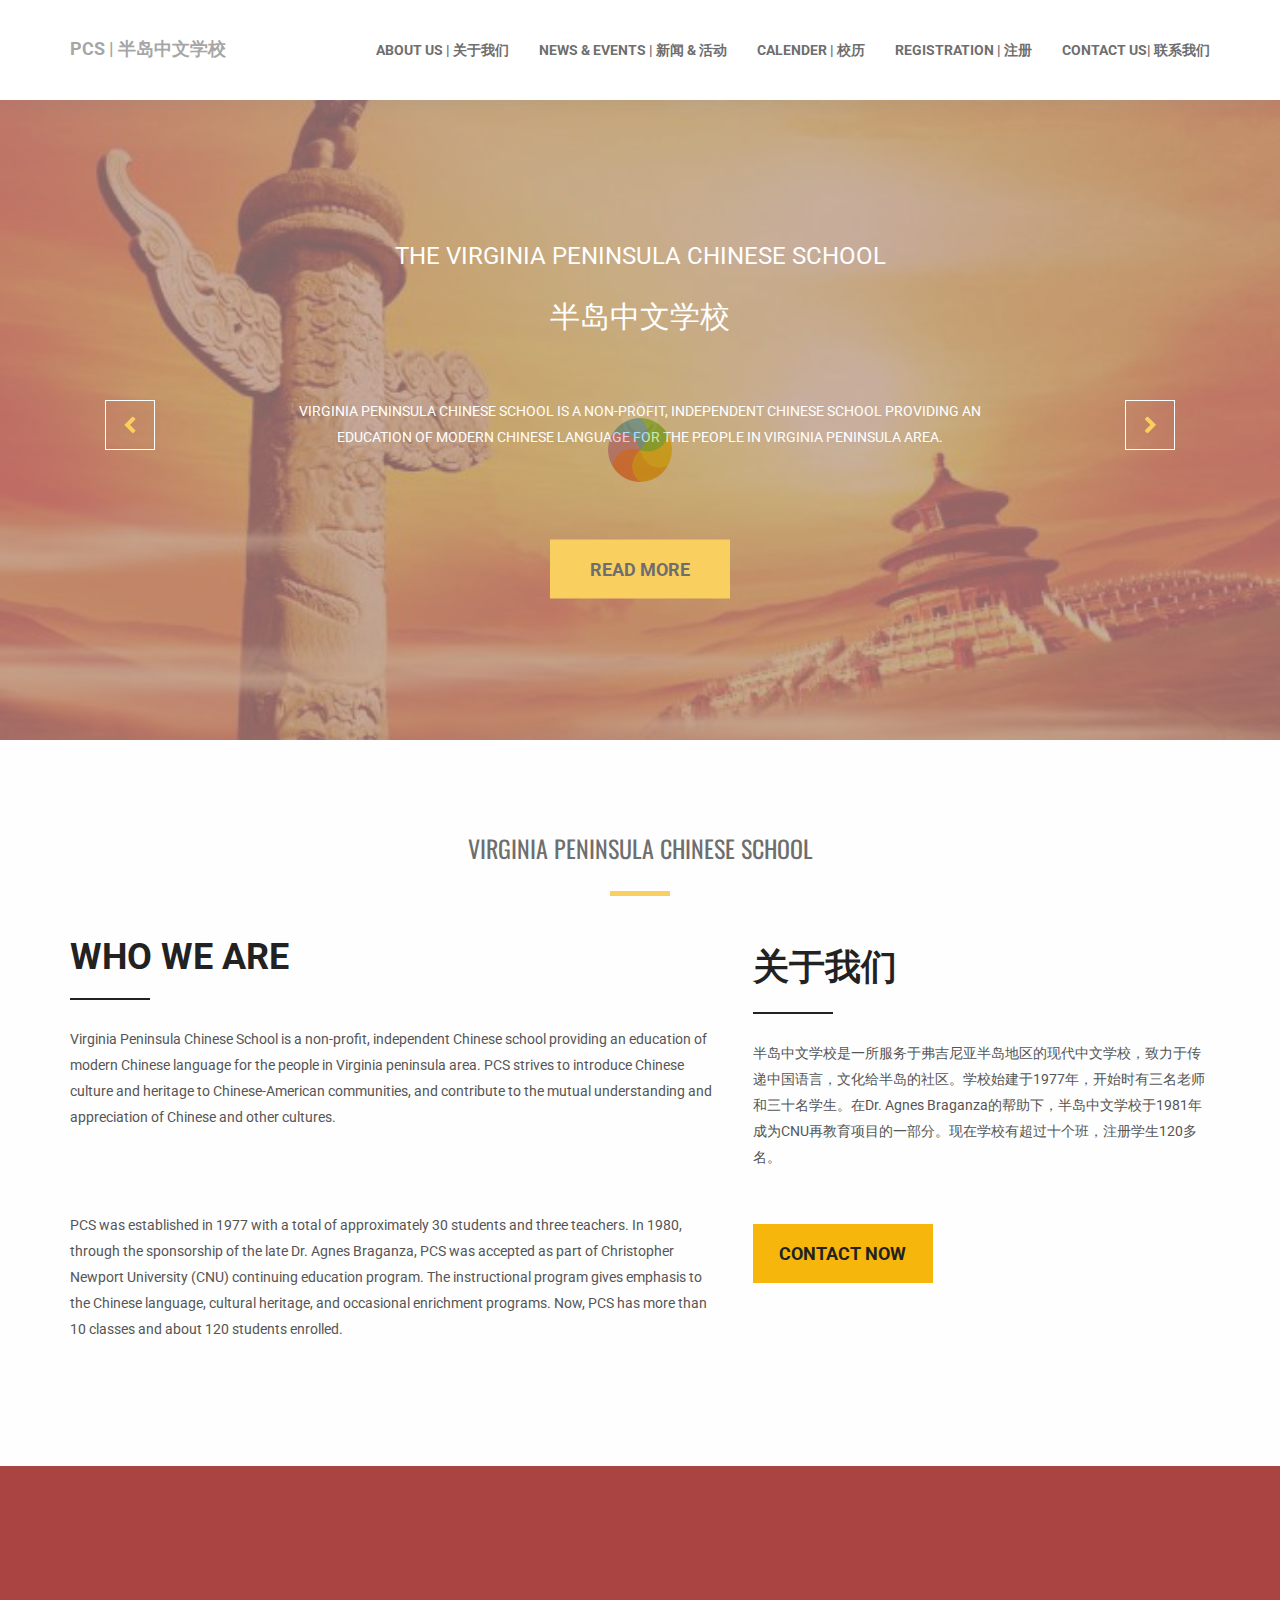
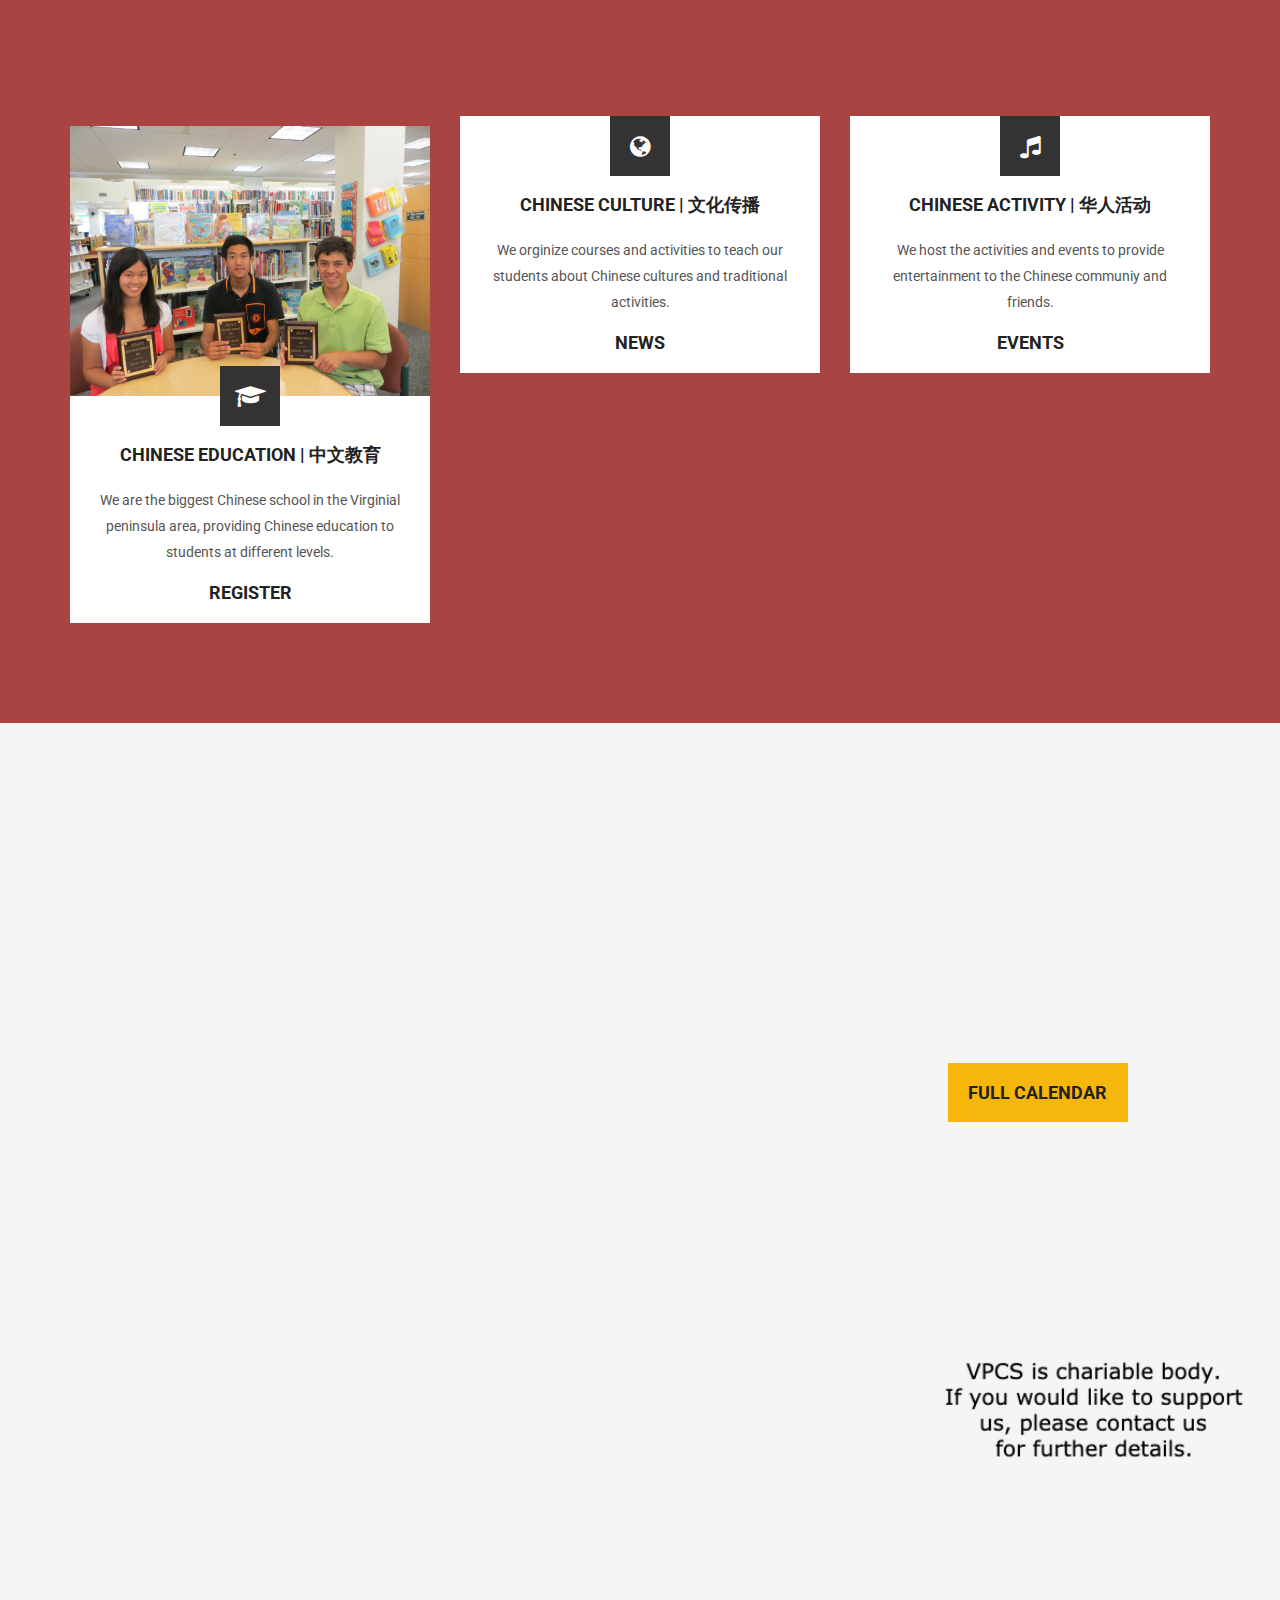
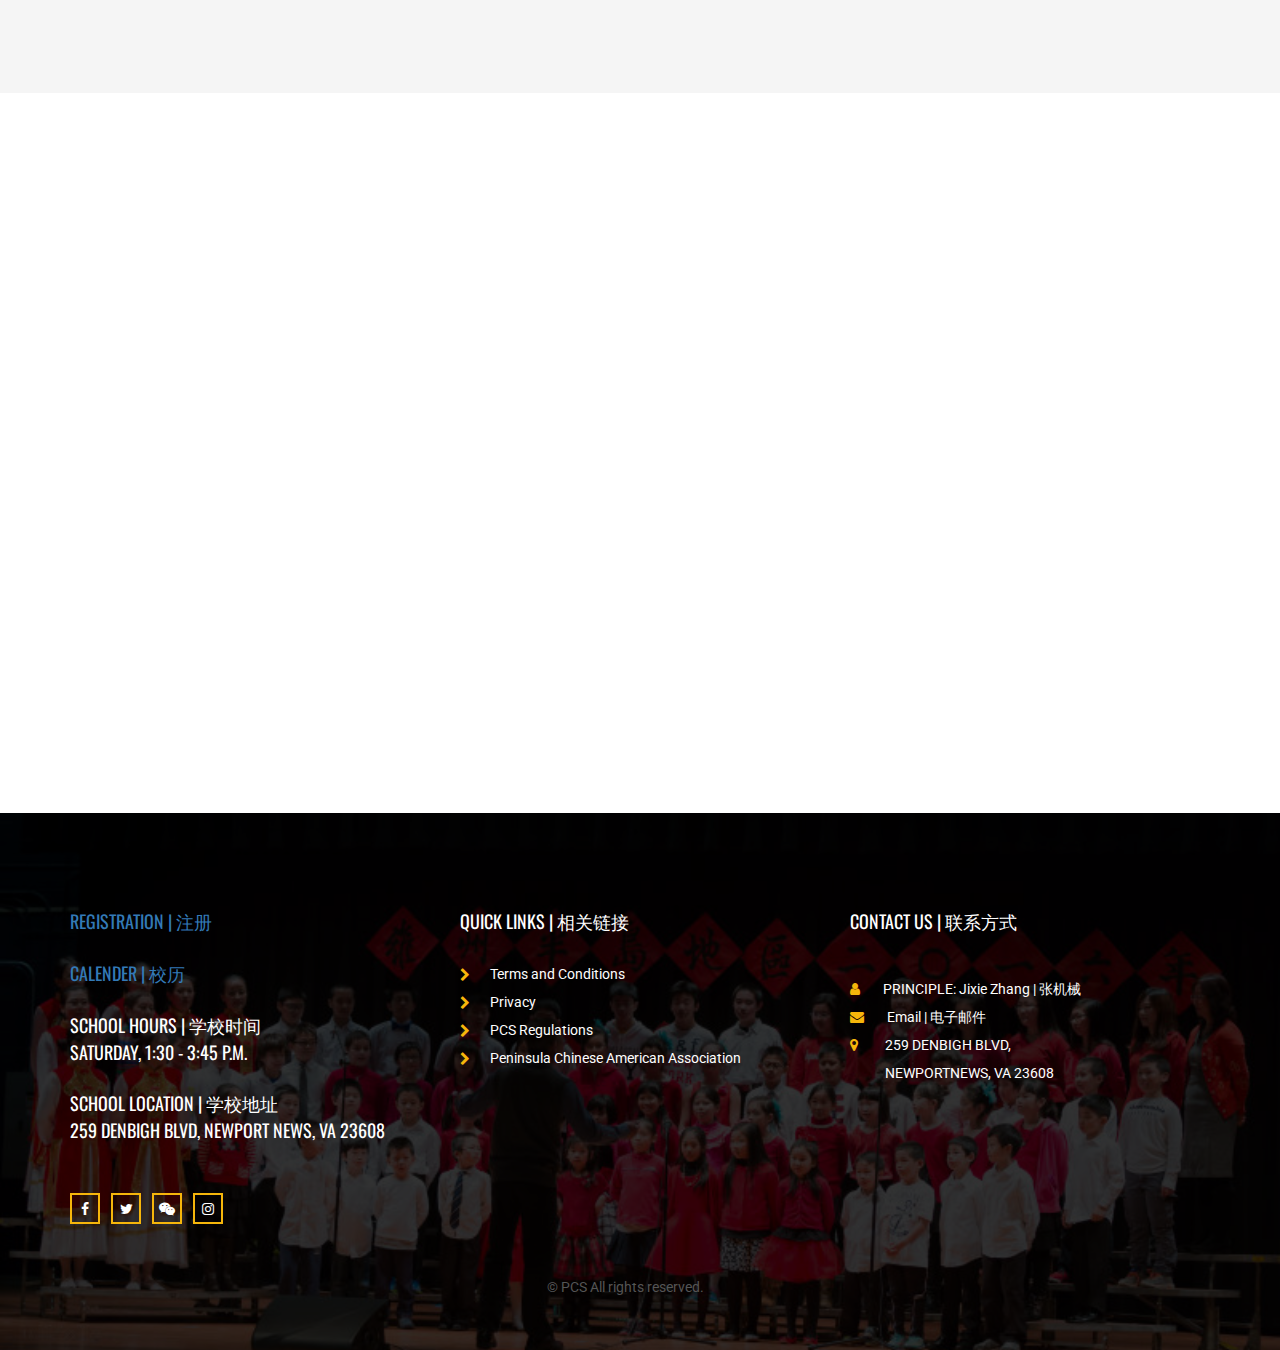
==== commit b4f31338: "Merge pull request #16 from shihikoo/master" ====
--- a/index.html
+++ b/index.html
@@ -263,7 +263,7 @@
 
                                 </div>
                                 <div class="post-content">
-                                    <p><a href="https://drive.google.com/open?id=0B30wfjnG6aEQUVRzMXA4RnIteEJCY2xNazF5Q1BIeGVtTnhJ" class=" button_all" target="_blank"> Full calendar</a></p>
+                                    <p><a href="https://drive.google.com/open?id=1TrtNQK9uMG8HnrN99_gtBHcVLaACBOqN" class=" button_all" target="_blank"> Full calendar</a></p>
                                 </div>
                             </div>
                         </div>
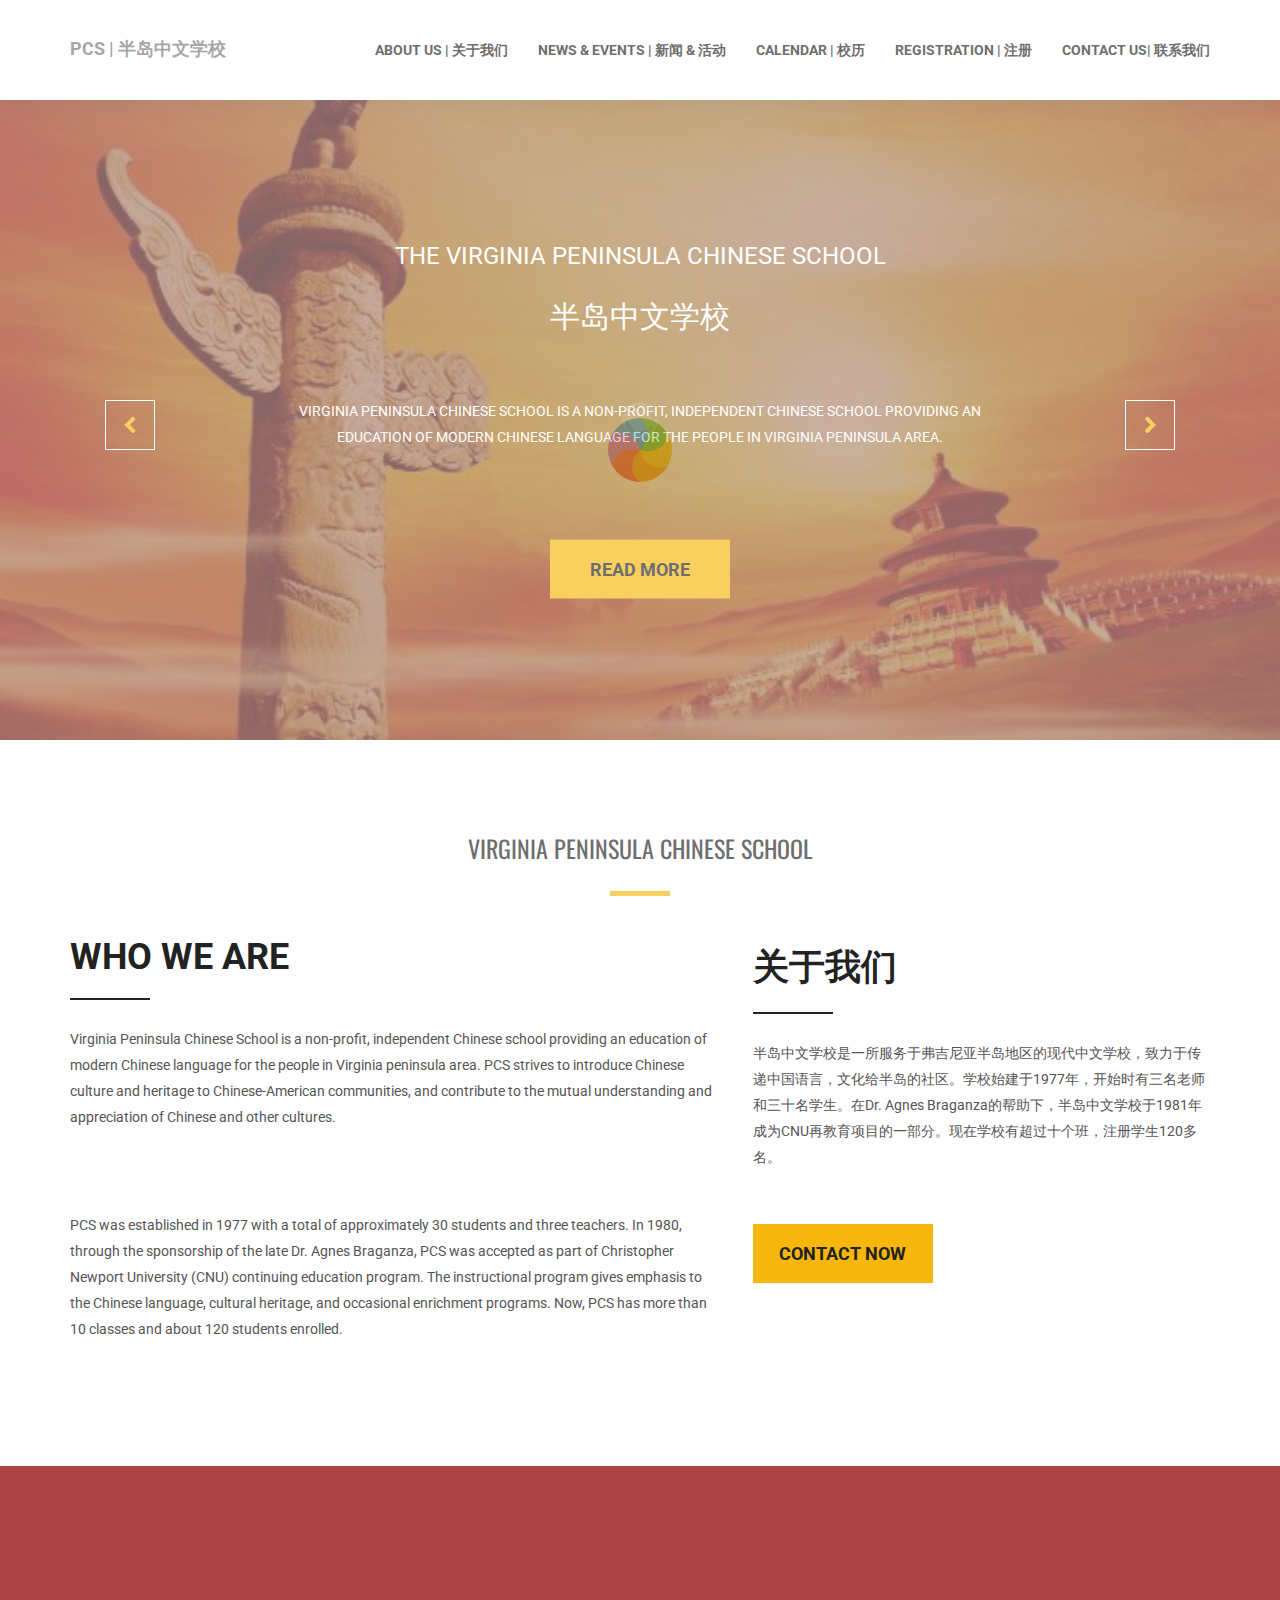
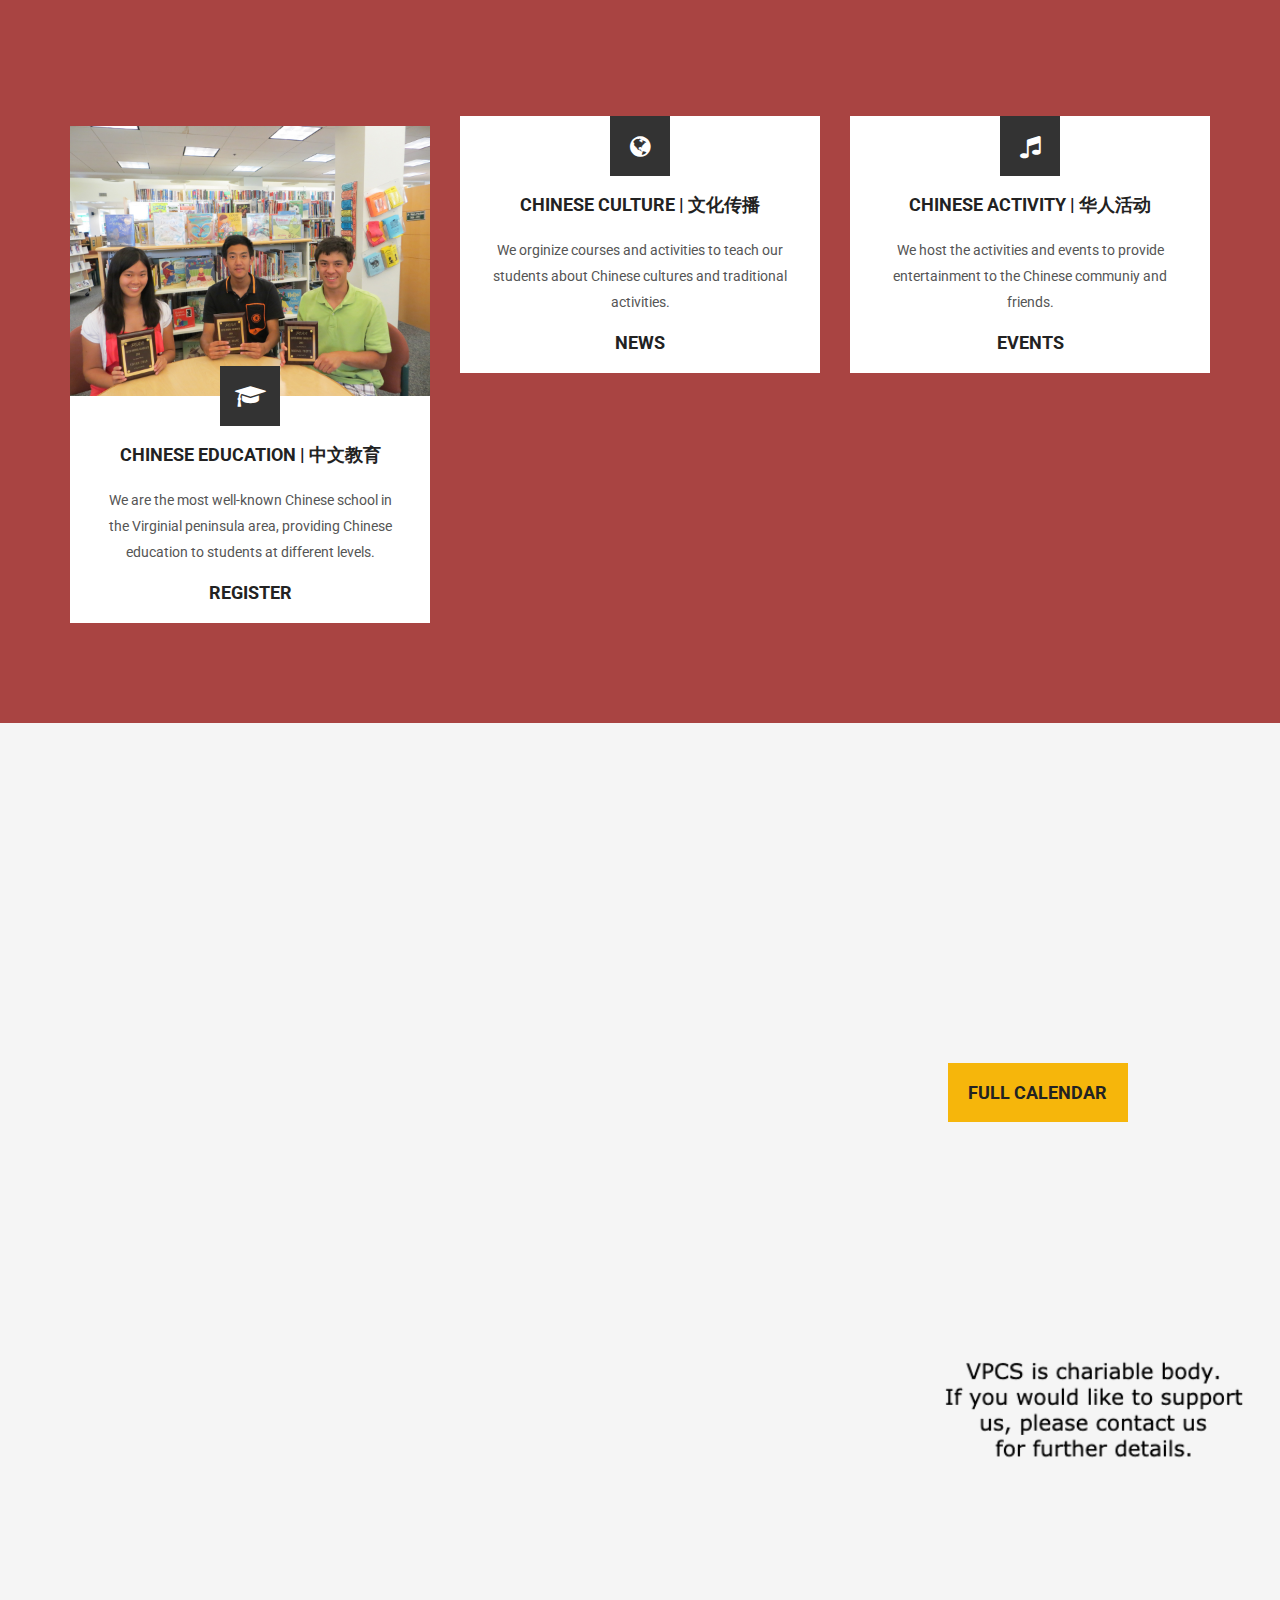
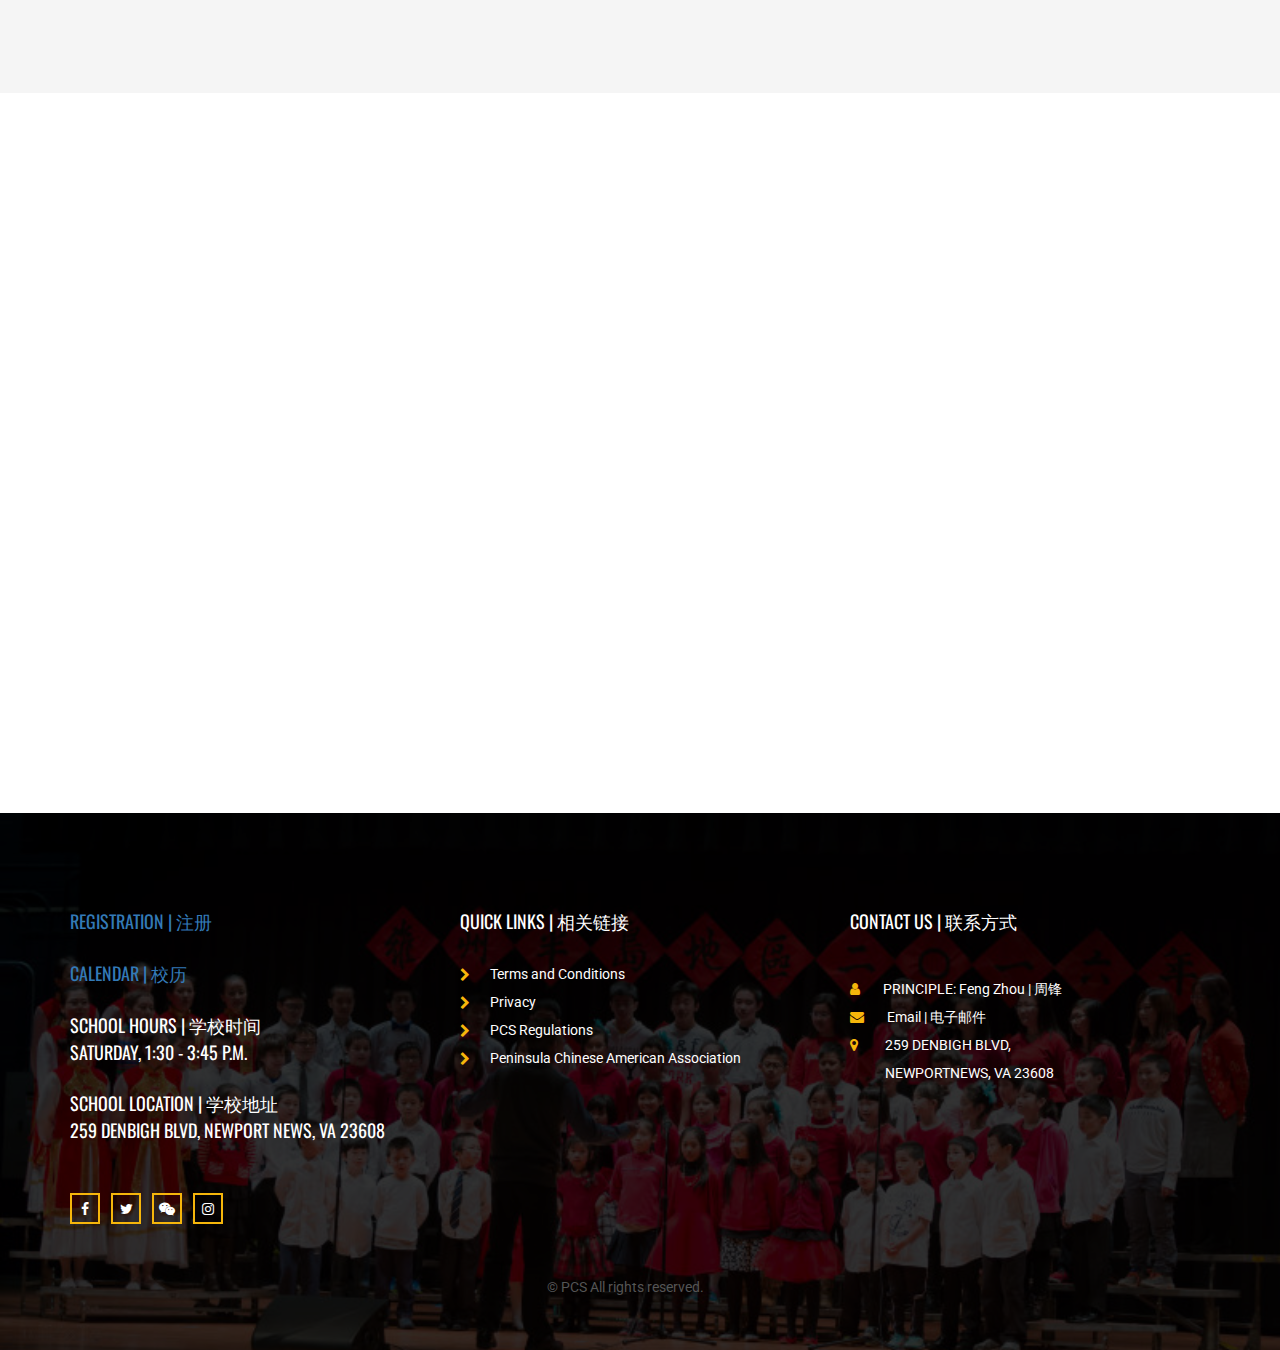
==== commit 22cfc521: "Merge pull request #18 from JixieZhang/master" ====
--- a/index.html
+++ b/index.html
@@ -68,7 +68,7 @@
                             <li class=" submenu">
                                 <a href="#news">News & Events | 新闻 & 活动</a>
                             </li>
-                            <li><a href="#news">Calender | 校历 </a></li>
+                            <li><a href="#news">Calendar | 校历 </a></li>
                             <li><a href="http://www.pcaa-va.net/schools/index.php" target="_blank">Registration | 注册 </a></li>
                             <li><a href="#contactus">Contact Us| 联系我们</a></li>
 
@@ -206,7 +206,7 @@
                         <i class="fa fa-graduation-cap" aria-hidden="true"></i>
                         <a href="">Chinese Education | 中文教育</a>
 <p>
-    We are the biggest Chinese school in the Virginial peninsula area, providing Chinese education to students at different levels.
+    We are the most well-known Chinese school in the Virginial peninsula area, providing Chinese education to students at different levels.
       <a href="http://www.pcaa-va.net/schools/index.php" target="_blank">register</a> </p>                 </div>
                 </div>
                 <div class="col-md-4 col-sm-6 construction">
@@ -254,7 +254,7 @@
                         <!-- side area -->
                         <div class="sidebar-widget-area row ">
                             <div class="title wow fadeInUp">
-                                <h3> Calender | 学校日历
+                                <h3> Calendar | 学校日历
                                 </h3>
                             </div>
 
@@ -263,8 +263,8 @@
 
                                 </div>
                                 <div class="post-content">
-                                    <p><a href="https://drive.google.com/open?id=1TrtNQK9uMG8HnrN99_gtBHcVLaACBOqN" class=" button_all" target="_blank"> Full calendar</a></p>
-                                </div>
+                                    <p><a href="http://www.pcaa-va.net/schools/image/Calendar.jpg" class=" button_all" target="_blank"> Full calendar</a></p>
+                                </div> 
                             </div>
                         </div>
 
@@ -322,7 +322,7 @@
             <div class="footer_row row">
                 <div class="col-md-4 col-sm-6 footer_about">
                         <h2><a href="http://www.pcaa-va.net/schools/index.php" class="text-yellow" target="_blank">Registration | 注册 </a></h2>
-                        <h2><a href="#news" class="text-yellow">Calender | 校历 </a></h2>
+                        <h2><a href="#news" class="text-yellow">Calendar | 校历 </a></h2>
 
                     <h2>School Hours | 学校时间 <br>
                         SATURDAY, 1:30 - 3:45 P.M.
@@ -351,11 +351,11 @@
                     <address>
                         <ul class="my_address">
                             <li>
-                                <a href="mailto:VIRGINIAPENINSULACHINESESCHOOL@GMAIL.COM">
+                                <a href="mailto:pcsva2022@gmail.com">
                                     <i class="fa fa-user" aria-hidden="true"></i>
-                                    PRINCIPLE: Jixie Zhang | 张机械
+                                    PRINCIPLE: Feng Zhou | 周锋
                                 </a></li>
-                            <li><a href="mailto:VIRGINIAPENINSULACHINESESCHOOL@GMAIL.COM"><i class="fa fa-envelope"
+                            <li><a href="mailto:pcsva2022@gmail.com"><i class="fa fa-envelope"
                                         aria-hidden="true"></i>
                                     Email | 电子邮件</a></li>
                             <li><a
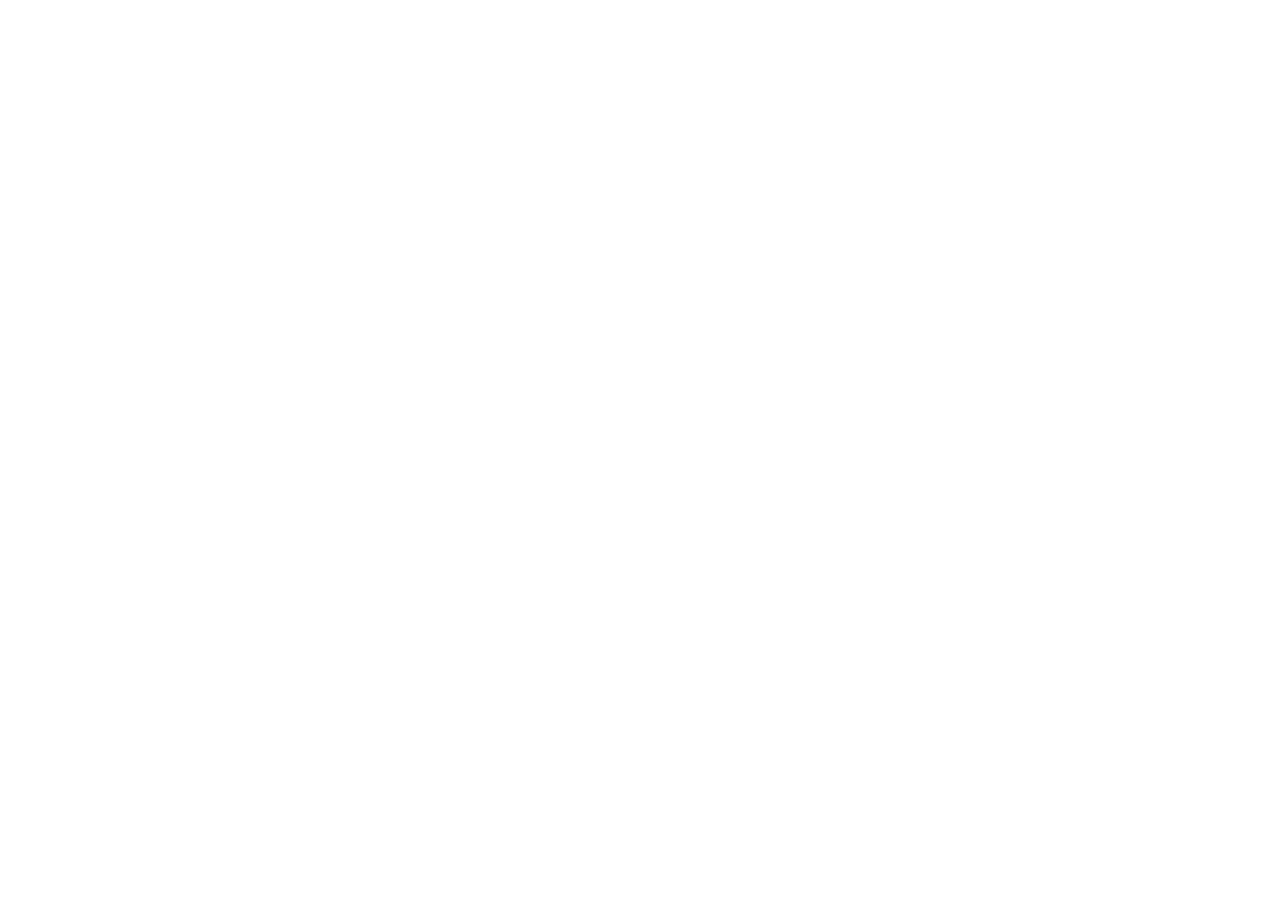
==== commit beae9d63: "Update index.html" ====
--- a/index.html
+++ b/index.html
@@ -1,9 +1,9 @@
 <!DOCTYPE html>
 <html lang="en">
-
+<meta http-equiv="refresh" content="0; url=https://www.pcaa-va.net/pcaa/pcs/index.html" />
 <head>
-        <!-- Global site tag (gtag.js) - Google Analytics -->
-<script async src="https://www.googletagmanager.com/gtag/js?id=UA-146376452-1"></script>
+    <!-- Global site tag (gtag.js) - Google Analytics -->
+    <script async src="https://www.googletagmanager.com/gtag/js?id=UA-146376452-1"></script>
 
     <meta charset="utf-8">
     <meta http-equiv="X-UA-Compatible" content="IE=edge">
@@ -45,7 +45,7 @@
                 <div class="col-md-2 p0">
                     <div class="navbar-header">
                         <button type="button" class="navbar-toggle collapsed" data-toggle="collapse"
-                            data-target="#min_navbar">
+                                data-target="#min_navbar">
                             <span class="sr-only">Toggle navigation</span>
                             <span class="icon-bar"></span>
                             <span class="icon-bar"></span>
@@ -82,7 +82,8 @@
                 <div class="camera_caption">
                     <div class="container">
                         <h5 class=" wow fadeInUp animated">The Virginia Peninsula Chinese School</h5>
-                        <h3 class=" wow fadeInUp animated" data-wow-delay="0.5s">半岛中文学校
+                        <h3 class=" wow fadeInUp animated" data-wow-delay="0.5s">
+                            半岛中文学校
                         </h3>
                         <p class=" wow fadeInUp animated" data-wow-delay="0.8s">
                             Virginia Peninsula Chinese School is a non-profit, independent Chinese school providing an
@@ -96,15 +97,16 @@
                 <div class="camera_caption">
                     <div class="container">
                         <h5 class=" wow fadeInUp animated">Donations</h5>
-                        <h3 class=" wow fadeInUp animated" data-wow-delay="0.5s">捐款助灾
+                        <h3 class=" wow fadeInUp animated" data-wow-delay="0.5s">
+                            捐款助灾
                         </h3>
                         <p class=" wow fadeInUp animated" data-wow-delay="0.8s">
-                        Chinese residences in paninsula showed tromendaouse compassion toward our community. 
-                        By the end of May, over 120 Chinese residences in paninsula have answered the call of PCAA
-                        , and donated over $16,000 to help relief the pandemic impact on the local community. 
-                        $5,000 went to the Virginia Penisula Food Bank. 
-                        Over $8,000 were used to purchase medical equipment, N95 masks, and PEE, etc. 
-</p>
+                            Chinese residences in paninsula showed tromendaouse compassion toward our community.
+                            By the end of May, over 120 Chinese residences in paninsula have answered the call of PCAA
+                            , and donated over $16,000 to help relief the pandemic impact on the local community.
+                            $5,000 went to the Virginia Penisula Food Bank.
+                            Over $8,000 were used to purchase medical equipment, N95 masks, and PEE, etc.
+                        </p>
                         <a class=" wow fadeInUp animated " data-wow-delay="1s" href="#news">Read More</a>
                     </div>
                 </div>
@@ -113,18 +115,19 @@
                 <div class="camera_caption">
                     <div class="container">
                         <h5 class=" wow fadeInUp animated">Volunteering</h5>
-                        <h3 class=" wow fadeInUp animated" data-wow-delay="0.5s">义工活动
+                        <h3 class=" wow fadeInUp animated" data-wow-delay="0.5s">
+                            义工活动
                         </h3>
-                        <p class=" wow fadeInUp animated danger" data-wow-delay="0.8s" >
+                        <p class=" wow fadeInUp animated danger" data-wow-delay="0.8s">
                             In January, Virginia Penisula Chinese School organized students to volunteer at Peninsula Virginia Food Bank
-                            , devliverd food to the needed, and taught our students to contribute to the local community. 
+                            , devliverd food to the needed, and taught our students to contribute to the local community.
                         </p>
                         <a class=" wow fadeInUp animated " data-wow-delay="1s" href="#news">Read More</a>
                     </div>
                 </div>
             </div>
-           
-            
+
+
             <div data-thumb="images/image004_s.png" data-src="images/image004_s.png">
                 <div class="camera_caption">
                     <div class="container">
@@ -154,7 +157,6 @@
         </div>
     </section>
     <!-- End Slider area -->
-
     <!-- About Us Area -->
     <section class="about_us_area row " id="aboutus">
         <div class="container ">
@@ -166,22 +168,28 @@
                     <div class="subtittle">
                         <h2>WHO WE ARE</h2>
                     </div>
-                    <p>Virginia Peninsula Chinese School is a non-profit, independent Chinese school providing an
+                    <p>
+                        Virginia Peninsula Chinese School is a non-profit, independent Chinese school providing an
                         education of modern Chinese language for the people in Virginia peninsula area. PCS strives to
                         introduce Chinese culture and heritage to Chinese-American communities, and contribute to the
-                        mutual understanding and appreciation of Chinese and other cultures.</p>
-                    <p>PCS was established in 1977 with a total of approximately 30 students and three teachers. In
+                        mutual understanding and appreciation of Chinese and other cultures.
+                    </p>
+                    <p>
+                        PCS was established in 1977 with a total of approximately 30 students and three teachers. In
                         1980, through the sponsorship of the late Dr. Agnes Braganza, PCS was accepted as part of
                         Christopher Newport University (CNU) continuing education program. The instructional program
                         gives emphasis to the Chinese language, cultural heritage, and occasional enrichment programs.
-                        Now, PCS has more than 10 classes and about 120 students enrolled.</p>
+                        Now, PCS has more than 10 classes and about 120 students enrolled.
+                    </p>
                 </div>
                 <div class="col-md-5 col-sm-6 about_client">
                     <div class="subtittle">
                         <h2>关于我们</h2>
                     </div>
-                    <p>半岛中文学校是一所服务于弗吉尼亚半岛地区的现代中文学校，致力于传递中国语言，文化给半岛的社区。学校始建于1977年，开始时有三名老师和三十名学生。在Dr. Agnes
-                        Braganza的帮助下，半岛中文学校于1981年成为CNU再教育项目的一部分。现在学校有超过十个班，注册学生120多名。</p>
+                    <p>
+                        半岛中文学校是一所服务于弗吉尼亚半岛地区的现代中文学校，致力于传递中国语言，文化给半岛的社区。学校始建于1977年，开始时有三名老师和三十名学生。在Dr. Agnes
+                        Braganza的帮助下，半岛中文学校于1981年成为CNU再教育项目的一部分。现在学校有超过十个班，注册学生120多名。
+                    </p>
                     <a href="#contactus" class="button_all">Contact Now</a>
 
                 </div>
@@ -189,9 +197,8 @@
         </div>
     </section>
     <!-- End About Us Area -->
-
- <!-- What ew offer Area -->
- <section class="what_we_area row">
+    <!-- What ew offer Area -->
+    <section class="what_we_area row">
         <div class="container">
             <div class="tittle wow fadeInUp">
                 <h2>PCS Functions | 学校工作</h2>
@@ -199,45 +206,48 @@
             </div>
             <div class="row construction_iner">
                 <div class="col-md-4 col-sm-6 construction">
-                   <div class="cns-img">
+                    <div class="cns-img">
                         <img src="images/image004_s.jpg" alt="">
-                   </div>
-                   <div class="cns-content">
+                    </div>
+                    <div class="cns-content">
                         <i class="fa fa-graduation-cap" aria-hidden="true"></i>
                         <a href="">Chinese Education | 中文教育</a>
-<p>
-    We are the most well-known Chinese school in the Virginial peninsula area, providing Chinese education to students at different levels.
-      <a href="http://www.pcaa-va.net/schools/index.php" target="_blank">register</a> </p>                 </div>
+                        <p>
+                            We are the most well-known Chinese school in the Virginial peninsula area, providing Chinese education to students at different levels.
+                            <a href="http://www.pcaa-va.net/schools/index.php" target="_blank">register</a>
+                        </p>
+                    </div>
                 </div>
                 <div class="col-md-4 col-sm-6 construction">
-                   <div class="cns-img">
+                    <div class="cns-img">
                         <img src="images/newyear2017.jpg" alt="">
-                   </div>
-                   <div class="cns-content">
+                    </div>
+                    <div class="cns-content">
                         <i class="fa fa-globe" aria-hidden="true"></i>
                         <a href="#">Chinese Culture | 文化传播 </a>
-                    <p> We orginize courses and activities to teach our students about Chinese cultures and traditional activities. 
-                            <a href="#news" target="_blank">News</a> 
-                    </p>
+                        <p>
+                            We orginize courses and activities to teach our students about Chinese cultures and traditional activities.
+                            <a href="#news" target="_blank">News</a>
+                        </p>
                     </div>
                 </div>
                 <div class="col-md-4 col-sm-6 construction">
-                   <div class="cns-img">
+                    <div class="cns-img">
                         <img src="images/meishijie.jpg" alt="">
-                   </div>
-                   <div class="cns-content">
+                    </div>
+                    <div class="cns-content">
                         <i class="fa fa-music" aria-hidden="true"></i>
                         <a href="#">Chinese Activity | 华人活动</a>
-<p>
-   We host the activities and events to provide entertainment to the Chinese communiy and friends.   
-    <a href="#news" target="_blank">Events</a> 
-</p></div>
+                        <p>
+                            We host the activities and events to provide entertainment to the Chinese communiy and friends.
+                            <a href="#news" target="_blank">Events</a>
+                        </p>
+                    </div>
                 </div>
             </div>
         </div>
     </section>
     <!-- End What ew offer Area -->
-
     <!-- News and EventsArea -->
     <section class="professional_builder row" id="news">
         <div class="container">
@@ -254,7 +264,8 @@
                         <!-- side area -->
                         <div class="sidebar-widget-area row ">
                             <div class="title wow fadeInUp">
-                                <h3> Calendar | 学校日历
+                                <h3>
+                                    Calendar | 学校日历
                                 </h3>
                             </div>
 
@@ -264,13 +275,14 @@
                                 </div>
                                 <div class="post-content">
                                     <p><a href="http://www.pcaa-va.net/schools/image/Calendar.jpg" class=" button_all" target="_blank"> Full calendar</a></p>
-                                </div> 
+                                </div>
                             </div>
                         </div>
 
                         <div class="sidebar-widget-area row">
                             <div class="title wow fadeInUp">
-                                <h3> Sponsors | 赞助
+                                <h3>
+                                    Sponsors | 赞助
                                 </h3>
                             </div>
                             <div class="widget-content">
@@ -282,13 +294,13 @@
                                         <!-- Slide 1 -->
                                         <div class="item active ">
                                             <img src="images/placeholder1.png" alt="Sunset over beach"
-                                                style="width: 100%">
+                                                 style="width: 100%">
                                         </div>
 
                                         <!-- Slide 2 -->
                                         <div class="item">
                                             <img src="images/placeholder2.png" alt="Rob Roy Glacier"
-                                                style="width: 100%">
+                                                 style="width: 100%">
                                         </div>
                                     </div>
 
@@ -298,7 +310,6 @@
                     </div>
     </section>
     <!-- End What ew offer Area -->
-
     <!--Section: map-->
     <section class="section row ">
         <!--Section heading-->
@@ -306,29 +317,31 @@
             <div class="card-body">
                 <!--Google map-->
                 <div id="map-container-google-12 contact_map" class="z-depth-1-half map-container-7"
-                    style="height: 200px">
-                    <iframe
-                        src="https://www.google.com/maps/embed?pb=!1m18!1m12!1m3!1d3181.1178965398735!2d-76.55119248483348!3d37.12611005698574!2m3!1f0!2f0!3f0!3m2!1i1024!2i768!4f13.1!3m3!1m2!1s0x89b07eaa842e5ab5%3A0x7c678791d2ed6c2b!2s259+Denbigh+Blvd%2C+Newport+News%2C+VA+23608!5e0!3m2!1sen!2sus!4v1555201200235!5m2!1sen!2sus"
-                        width="600" height="450" frameborder="0" style="border:0" allowfullscreen></iframe> </div>
+                     style="height: 200px">
+                    <iframe src="https://www.google.com/maps/embed?pb=!1m18!1m12!1m3!1d3181.1178965398735!2d-76.55119248483348!3d37.12611005698574!2m3!1f0!2f0!3f0!3m2!1i1024!2i768!4f13.1!3m3!1m2!1s0x89b07eaa842e5ab5%3A0x7c678791d2ed6c2b!2s259+Denbigh+Blvd%2C+Newport+News%2C+VA+23608!5e0!3m2!1sen!2sus!4v1555201200235!5m2!1sen!2sus"
+                            width="600" height="450" frameborder="0" style="border:0" allowfullscreen></iframe>
+                </div>
             </div>
         </div>
     </section>
     <!-- src = "https://www.google.com/maps/embed/v1/MODE?key=AIzaSyARdpNE9Xj-5ZDG9pJ5bcPshZpbZOSAkxc&parameters"> -->
     <!--Section: map-->
-
     <!-- Footer Area -->
     <footer class="footer_area" id="contactus">
         <div class="container">
             <div class="footer_row row">
                 <div class="col-md-4 col-sm-6 footer_about">
-                        <h2><a href="http://www.pcaa-va.net/schools/index.php" class="text-yellow" target="_blank">Registration | 注册 </a></h2>
-                        <h2><a href="#news" class="text-yellow">Calendar | 校历 </a></h2>
-
-                    <h2>School Hours | 学校时间 <br>
+                    <h2><a href="http://www.pcaa-va.net/schools/index.php" class="text-yellow" target="_blank">Registration | 注册 </a></h2>
+                    <h2><a href="#news" class="text-yellow">Calendar | 校历 </a></h2>
+
+                    <h2>
+                        School Hours | 学校时间 <br>
                         SATURDAY, 1:30 - 3:45 P.M.
                     </h2>
-                    <h2>School Location | 学校地址 <br>
-                        259 DENBIGH BLVD, NEWPORT NEWS, VA 23608 </h2>
+                    <h2>
+                        School Location | 学校地址 <br>
+                        259 DENBIGH BLVD, NEWPORT NEWS, VA 23608
+                    </h2>
                     <ul class="socail_icon">
                         <li><a href="#"><i class="fa fa-facebook" aria-hidden="true"></i></a></li>
                         <li><a href="#"><i class="fa fa-twitter" aria-hidden="true"></i></a></li>
@@ -342,7 +355,8 @@
                         <li><a href="#"><i class="fa fa-chevron-right"></i>Terms and Conditions</a></li>
                         <li><a href="#"><i class="fa fa-chevron-right"></i>Privacy</a></li>
                         <li><a href="#"><i class="fa fa-chevron-right"></i>PCS Regulations</a></li>
-                        <li><a href="#"><i class="fa fa-chevron-right"></i>Peninsula Chinese American Association</a>
+                        <li>
+                            <a href="#"><i class="fa fa-chevron-right"></i>Peninsula Chinese American Association</a>
                         </li>
                     </ul>
                 </div>
@@ -354,17 +368,24 @@
                                 <a href="mailto:pcsva2022@gmail.com">
                                     <i class="fa fa-user" aria-hidden="true"></i>
                                     PRINCIPLE: Feng Zhou | 周锋
-                                </a></li>
-                            <li><a href="mailto:pcsva2022@gmail.com"><i class="fa fa-envelope"
-                                        aria-hidden="true"></i>
-                                    Email | 电子邮件</a></li>
-                            <li><a
-                                    href="https://www.google.com/maps?ll=37.126106,-76.549004&z=17&t=m&hl=en&gl=US&mapclient=embed&q=259+Denbigh+Blvd+Newport+News,+VA+23608">
+                                </a>
+                            </li>
+                            <li>
+                                <a href="mailto:pcsva2022@gmail.com">
+                                    <i class="fa fa-envelope"
+                                       aria-hidden="true"></i>
+                                    Email | 电子邮件
+                                </a>
+                            </li>
+                            <li>
+                                <a href="https://www.google.com/maps?ll=37.126106,-76.549004&z=17&t=m&hl=en&gl=US&mapclient=embed&q=259+Denbigh+Blvd+Newport+News,+VA+23608">
                                     <i class="fa fa-map-marker" aria-hidden="true"></i><span>
                                         259 DENBIGH BLVD,
                                         NEWPORTNEWS,
-                                        VA 23608</span>
-                                </a></li>
+                                        VA 23608
+                                    </span>
+                                </a>
+                            </li>
                         </ul>
                     </address>
                 </div>
@@ -377,7 +398,6 @@
         </div>
     </footer>
     <!-- End Footer Area -->
-
     <!-- jQuery JS -->
     <script src="js/jquery-1.12.0.min.js"></script>
     <!-- Bootstrap JS -->
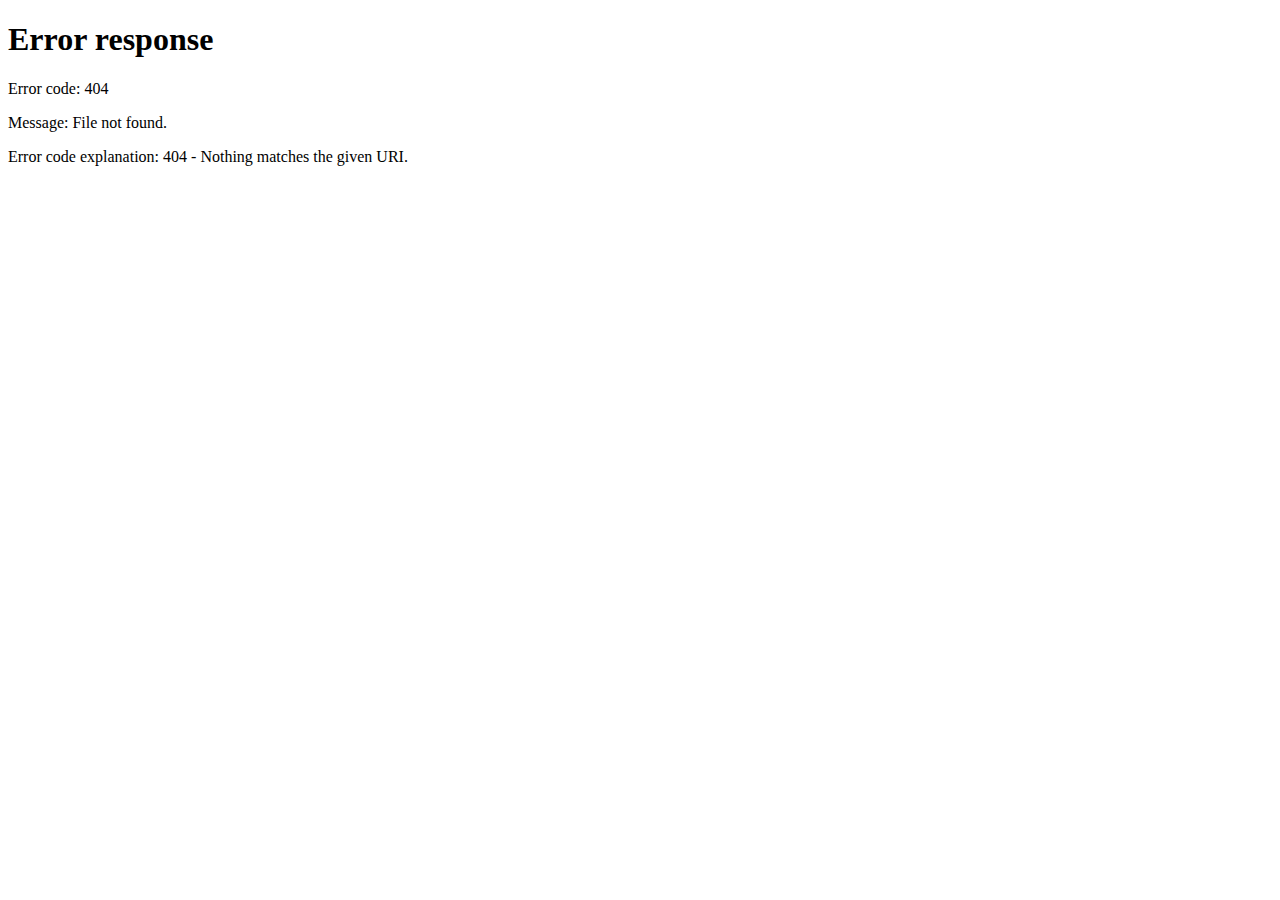
==== commit aa1680f8: "Update index.html" ====
--- a/index.html
+++ b/index.html
@@ -1,7 +1,8 @@
 <!DOCTYPE html>
 <html lang="en">
-<meta http-equiv="refresh" content="0; url=https://www.pcaa-va.net/pcaa/pcs/index.html" />
 <head>
+    <meta http-equiv="refresh" content="0; url=www.pcaa-va.net/pcaa/pcs/index.html" />
+
     <!-- Global site tag (gtag.js) - Google Analytics -->
     <script async src="https://www.googletagmanager.com/gtag/js?id=UA-146376452-1"></script>
 
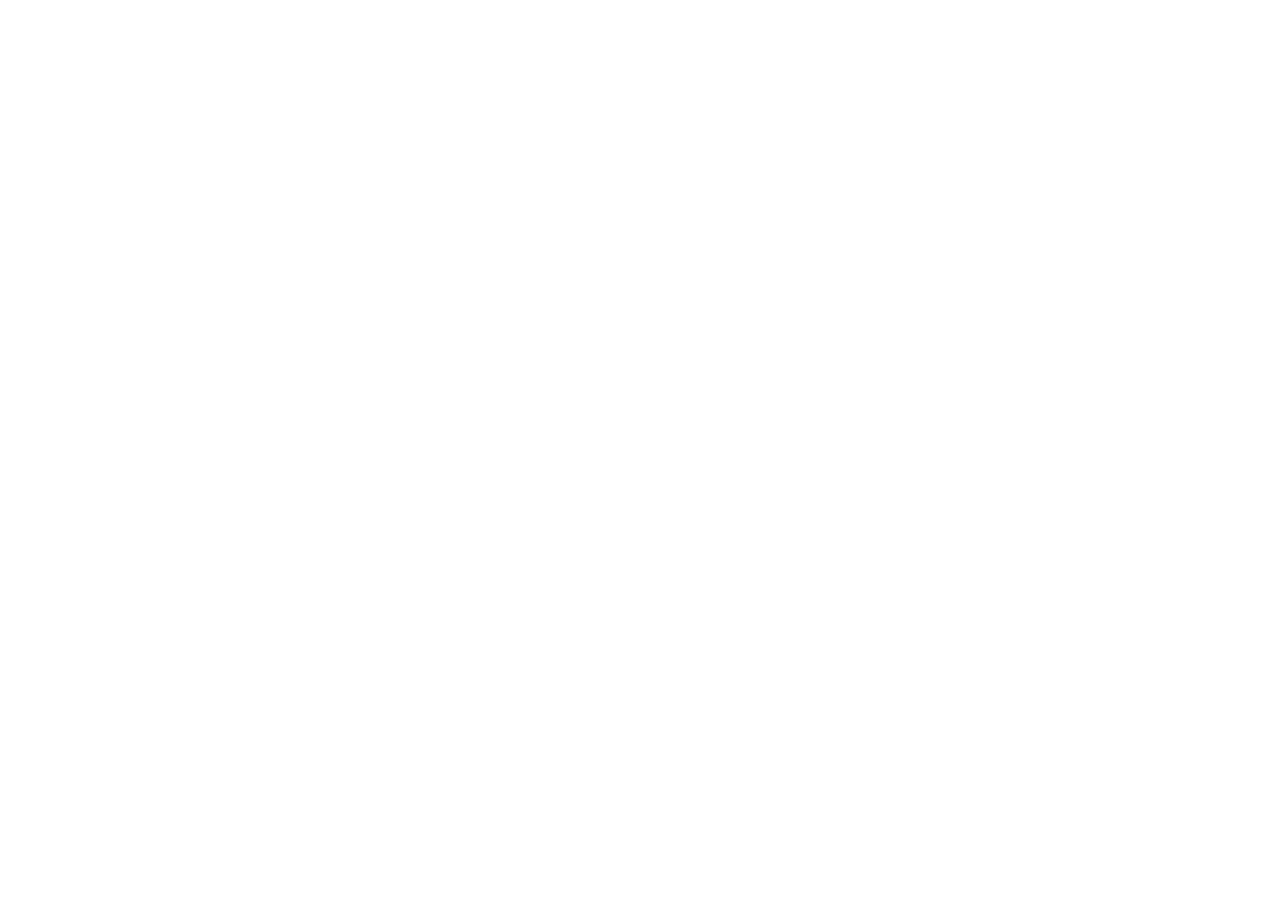
==== commit 312b62d9: "Update index.html" ====
--- a/index.html
+++ b/index.html
@@ -1,7 +1,7 @@
 <!DOCTYPE html>
 <html lang="en">
 <head>
-    <meta http-equiv="refresh" content="0; url=www.pcaa-va.net/pcaa/pcs/index.html" />
+    <meta http-equiv="refresh" content="0; url=http://www.pcaa-va.net/pcaa/pcs/index.html" />
 
     <!-- Global site tag (gtag.js) - Google Analytics -->
     <script async src="https://www.googletagmanager.com/gtag/js?id=UA-146376452-1"></script>
